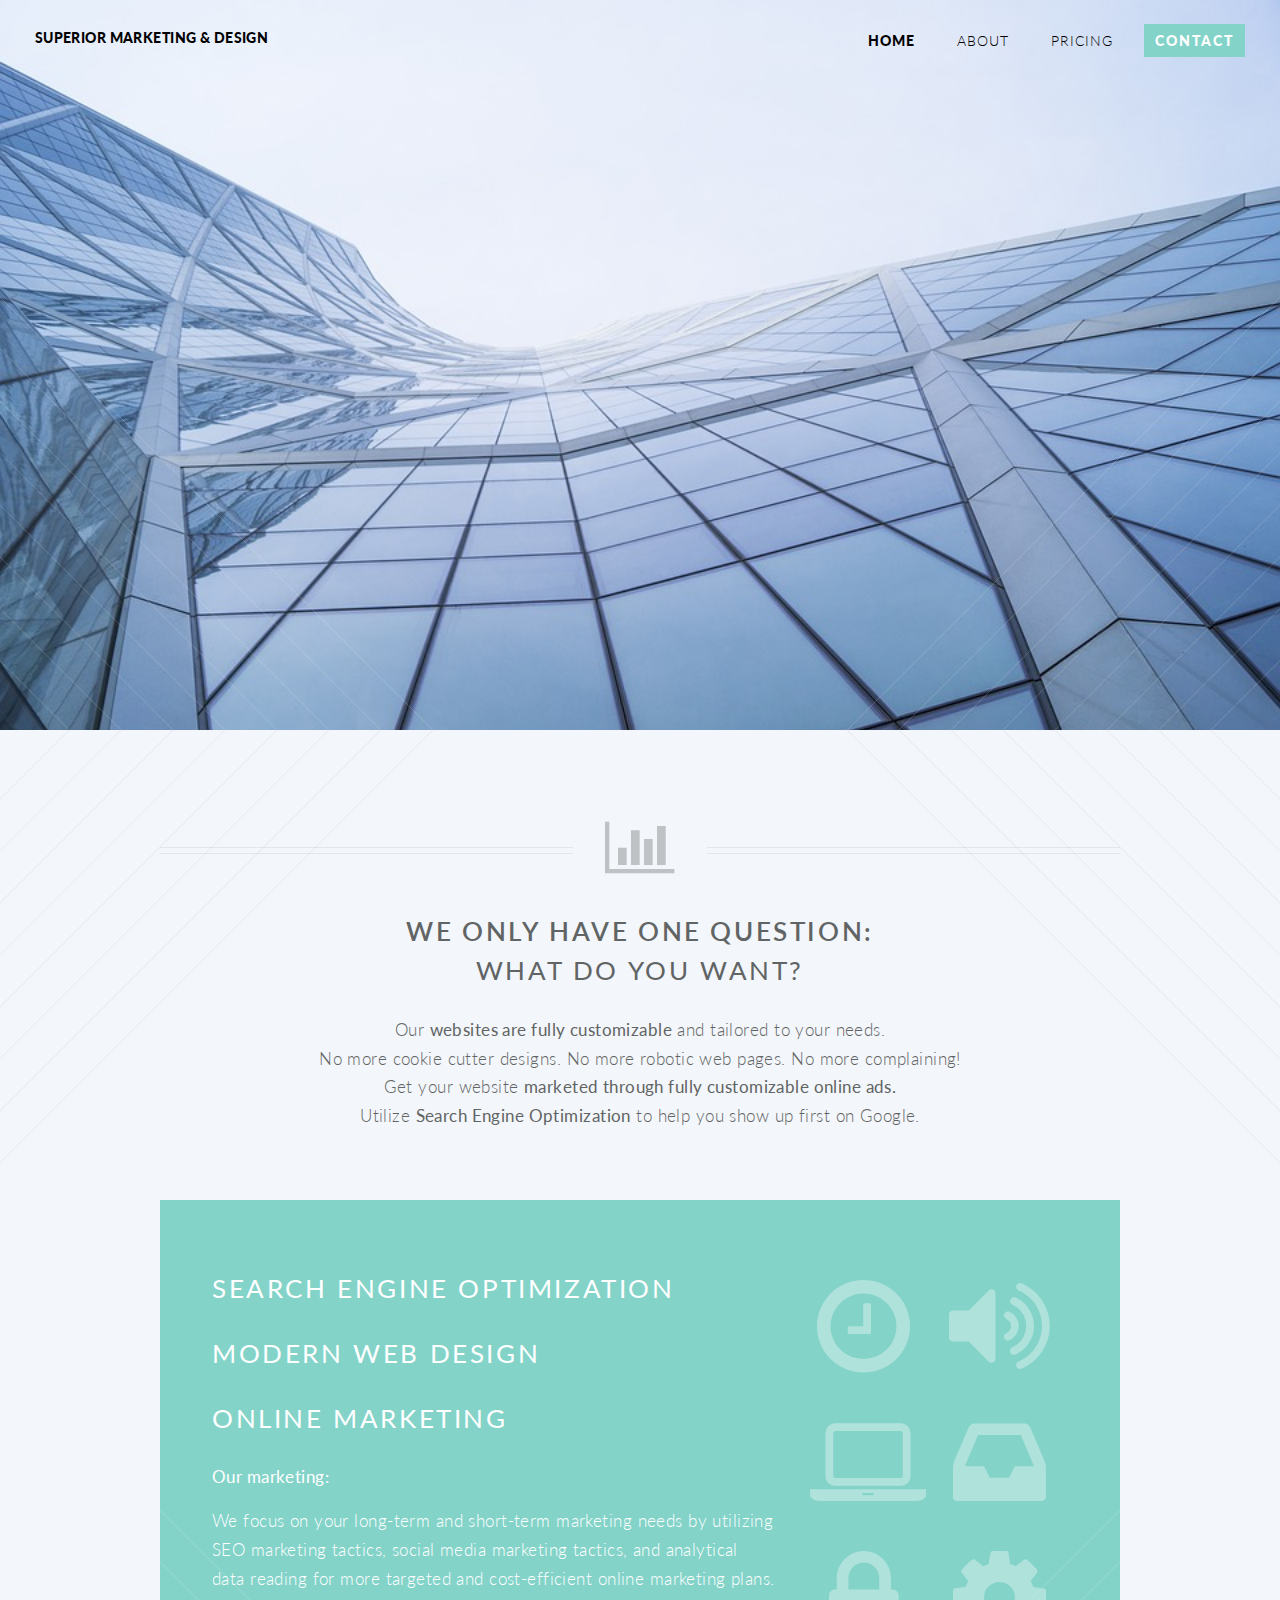
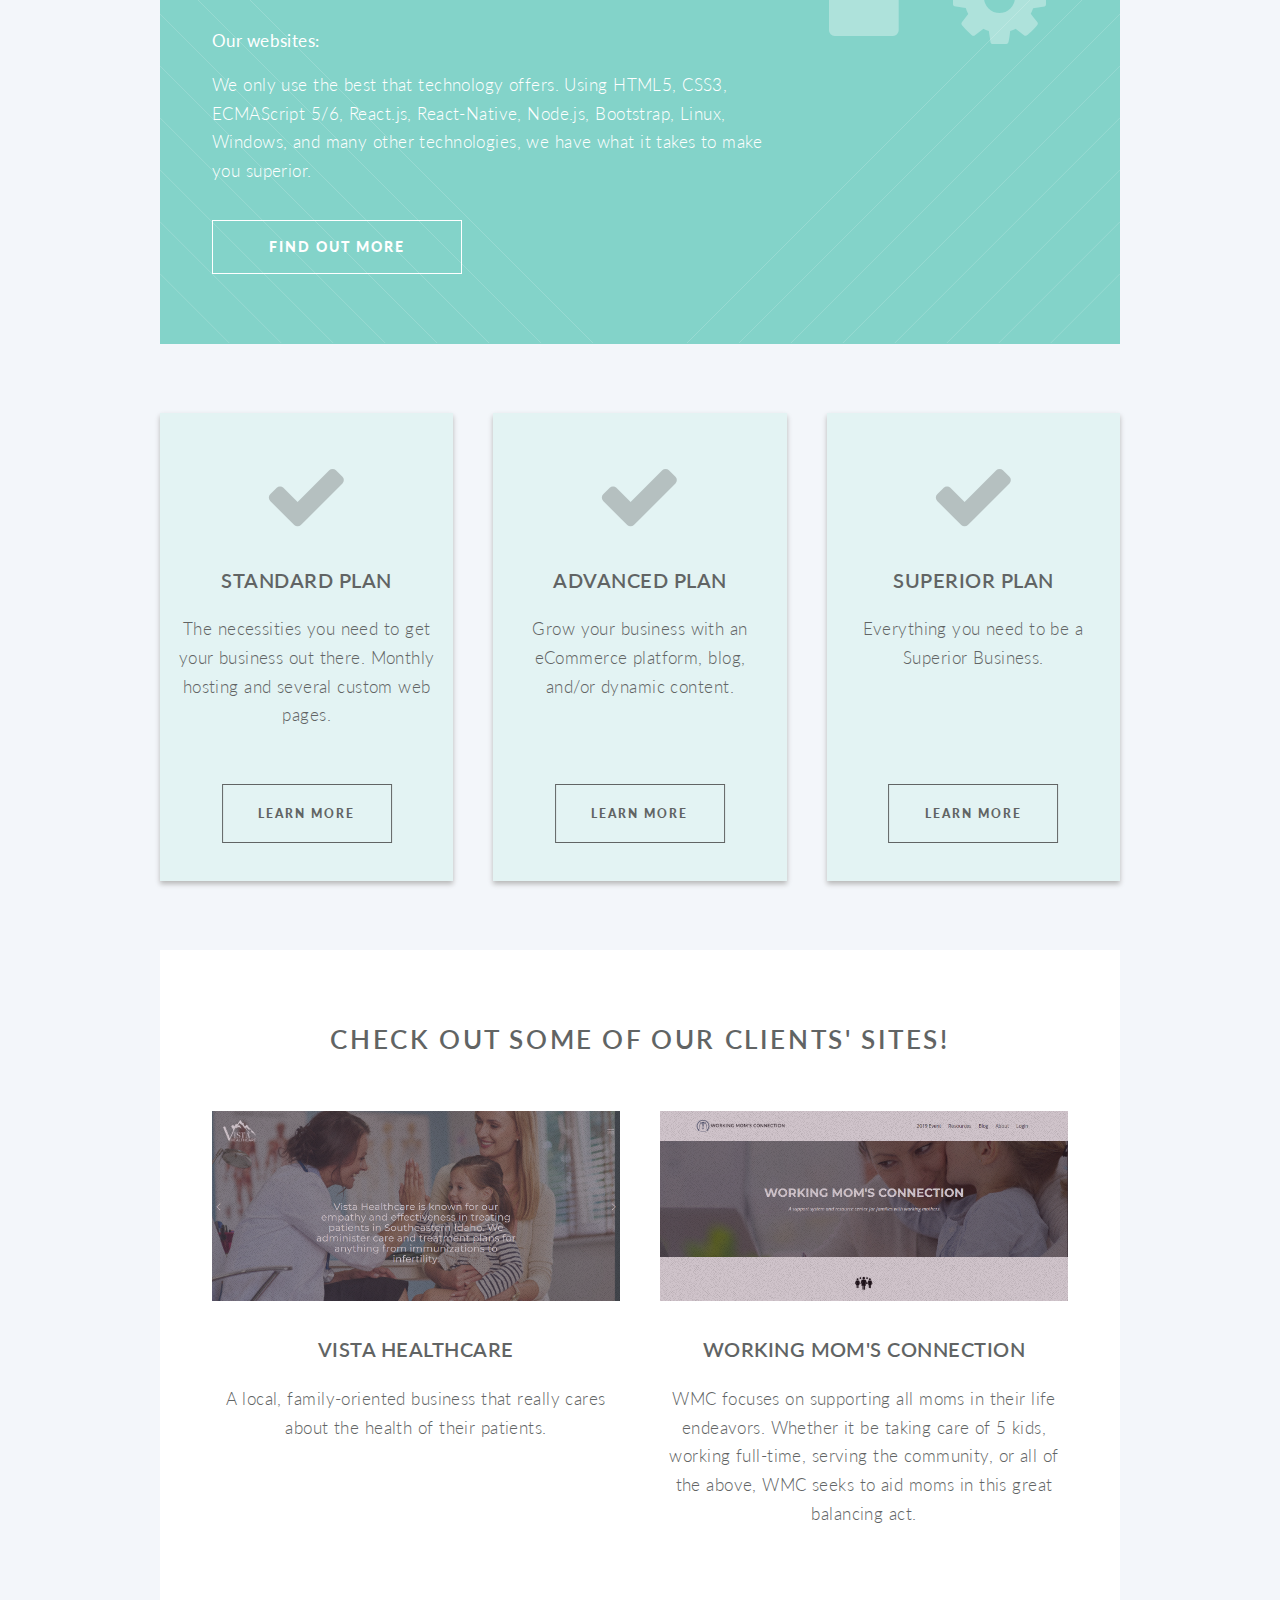
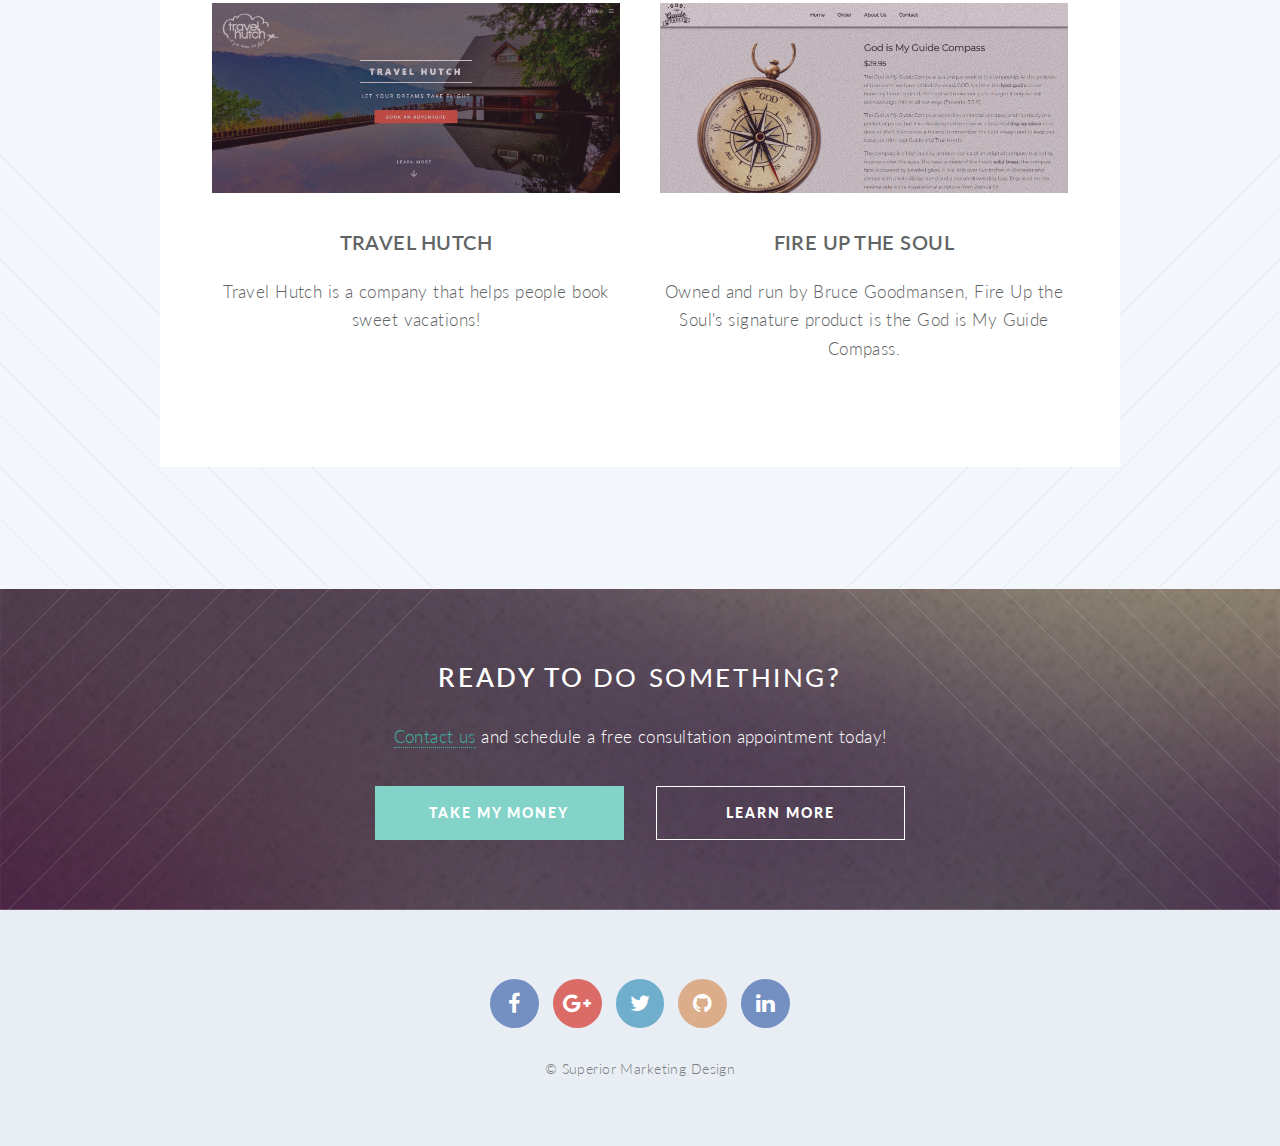
==== index.html @ d7d86612 "Initial commit of what I have so far." ====
<!DOCTYPE HTML>
<html>

<head>
	<title>SMD</title>
	<meta charset="utf-8" />
	<meta name="viewport" content="width=device-width, initial-scale=1" />
	<!--[if lte IE 8]><script src="assets/js/ie/html5shiv.js"></script><![endif]-->
	<link rel="stylesheet" href="./assets/css/main.css" />
	<!--[if lte IE 8]><link rel="stylesheet" href="assets/css/ie8.css" /><![endif]-->
	<!--[if lte IE 9]><link rel="stylesheet" href="assets/css/ie9.css" /><![endif]-->
</head>

<body class="index">
	<div id="page-wrapper">

		<!-- Header -->
		<header id="header" class="alt">
			<h1 id="logo">
				<a href="index.html">
					<!-- <img src="./images/logo-white.png" class="logo" alt="Superior Marketing & Design logo" /> -->
					Superior Marketing & Design
				</a>
			</h1>
			<nav id="nav">
				<ul>
					<li class="current">
						<a href="index.html">Home</a>
					</li>
					<li>
						<a href="about.html">About</a>
					</li>
					<li>
						<a href="pricing.html">Pricing</a>
					</li>
					<li>
						<a href="contact.html" class="button special">Contact</a>
					</li>
				</ul>
			</nav>
		</header>

		<!-- Banner -->
		<section id="banner">

			<!--
						".inner" is set up as an inline-block so it automatically expands
						in both directions to fit whatever's inside it. This means it won't
						automatically wrap lines, so be sure to use line breaks where
						appropriate (<br />).
					-->
			<div class="inner">

				<header>
					<h2>Superior
						<br /> Marketing &
						<br /> Design
					</h2>
				</header>
				<p>We are
					<strong>SMD</strong>, a marketing company
					<br /> making you superior,
					<br /> and the world aware of it.</p>
				<footer>
					<ul class="buttons vertical">
						<li>
							<a href="#main" class="button fit scrolly">Tell Me More</a>
						</li>
					</ul>
				</footer>

			</div>

		</section>

		<!-- Main -->
		<article id="main">

			<header class="special container">
				<span class="icon fa-bar-chart-o"></span>
				<h2>We only have one question:
					<br />
					<strong>What do you want?</strong>
				</h2>
				<p>Our
					<strong>websites are fully customizable</strong> and tailored to your needs.
					<br />No more cookie cutter designs. No more robotic web pages. No more complaining!
					<br />Get your website
					<strong>marketed through fully customizable online ads.</strong>
					<br />Utilize
					<strong>Search Engine Optimization</strong> to help you show up first on Google.</p>
			</header>

			<!-- One -->
			<section class="wrapper style2 container special-alt">
				<div class="row 50%">
					<div class="8u 12u(narrower)">

						<header>
							<h2>
								<strong>Search Engine Optimization</strong>
							</h2>
							<h2>
								<strong>Modern Web Design</strong>
							</h2>
							<h2>
								<strong>Online Marketing</strong>
							</h2>
						</header>
						<h4>Our marketing:</h4>
						<p>We focus on your long-term and short-term marketing needs by utilizing SEO marketing tactics, social media marketing
							tactics, and analytical data reading for more targeted and cost-efficient online marketing plans.</p>
						<h4>Our websites:</h4>
						<p>We only use the best that technology offers. Using HTML5, CSS3, ECMAScript 5/6, React.js, React-Native, Node.js, Bootstrap,
							Linux, Windows, and many other technologies, we have what it takes to make you superior.</p>
						<footer>
							<ul class="buttons">
								<li>
									<a href="pricing.html" class="button">Find Out More</a>
								</li>
							</ul>
						</footer>

					</div>
					<div class="4u 12u(narrower) important(narrower)">

						<ul class="featured-icons">
							<li>
								<span class="icon fa-clock-o">
									<span class="label">Feature 1</span>
								</span>
							</li>
							<li>
								<span class="icon fa-volume-up">
									<span class="label">Feature 2</span>
								</span>
							</li>
							<li>
								<span class="icon fa-laptop">
									<span class="label">Feature 3</span>
								</span>
							</li>
							<li>
								<span class="icon fa-inbox">
									<span class="label">Feature 4</span>
								</span>
							</li>
							<li>
								<span class="icon fa-lock">
									<span class="label">Feature 5</span>
								</span>
							</li>
							<li>
								<span class="icon fa-cog">
									<span class="label">Feature 6</span>
								</span>
							</li>
						</ul>

					</div>
				</div>
			</section>

			<!-- Two -->
			<section class="wrapper style1 container special">
				<div class="row">
					<div class="4u 12u(narrower)">

						<section class="pricebox">
							<span class="icon featured fa-check"></span>
							<header>
								<h3>Standard Plan</h3>
							</header>
							<p>The necessities you need to get your business out there. Monthly hosting and several custom web pages.</p>
							<footer>
								<ul class="buttons">
									<li>
										<a href="pricing.html#standard" class="button small learnmore">Learn More</a>
									</li>
								</ul>
							</footer>
						</section>

					</div>
					<div class="4u 12u(narrower)">

						<section class="pricebox">
							<span class="icon featured fa-check"></span>
							<header>
								<h3>Advanced Plan</h3>
							</header>
							<p>Grow your business with an eCommerce platform, blog, and/or dynamic content.</p>
							<footer>
								<ul class="buttons">
									<li>
										<a href="pricing.html#advanced" class="button small learnmore">Learn More</a>
									</li>
								</ul>
							</footer>
						</section>

					</div>
					<div class="4u 12u(narrower)">

						<section class="pricebox">
							<span class="icon featured fa-check"></span>
							<header>
								<h3>Superior Plan</h3>
							</header>
							<p>Everything you need to be a Superior Business.</p>
							<footer>
								<ul class="buttons">
									<li>
										<a href="pricing.html#superior" class="button small learnmore">Learn More</a>
									</li>
								</ul>
							</footer>
						</section>

					</div>
				</div>
			</section>

			<!-- Three -->
			<section class="wrapper style3 container special">

				<header class="major">
					<h2>Check out some of our clients' sites!
					</h2>
				</header>

				<div class="row">
					<div class="6u 12u(narrower)">

						<section>
							<a href="https://www.vistahealthcare.org/" class="client image featured" id="client">
								<img src="images/vista.png" alt="Vista Healthcare" class="client" id="client" />
							</a>
							<header>
								<h3>Vista Healthcare</h3>
							</header>
							<p>A local, family-oriented business that really cares about the health of their patients.</p>
						</section>

					</div>
					<div class="6u 12u(narrower)">

						<section>
							<a href="https://www.workingmomsconnection.org/" class="client image featured">
								<img src="images/wmc.png" alt="WMC" />
							</a>
							<header>
								<h3>Working Mom's Connection</h3>
							</header>
							<p>WMC focuses on supporting all moms in their life endeavors. Whether it be taking care of 5 kids, working full-time,
								serving the community, or all of the above, WMC seeks to aid moms in this great balancing act.</p>
						</section>

					</div>
				</div>
				<div class="row">
					<div class="6u 12u(narrower)">

						<section>
							<a href="travelhutch.com" class="client image featured">
								<img src="images/travelhutch.png" alt="Travel Hutch" />
							</a>
							<header>
								<h3>Travel Hutch</h3>
							</header>
							<p>Travel Hutch is a company that helps people book sweet vacations!</p>
						</section>

					</div>
					<div class="6u 12u(narrower)">

						<section>
							<a href="https://www.godismyguidecompass.com" class="client image featured">
								<img src="images/godismyguidecompass.png" alt="God is My Guide Compass" />
							</a>
							<header>
								<h3>Fire Up the Soul</h3>
							</header>
							<p>Owned and run by Bruce Goodmansen, Fire Up the Soul's signature product is the God is My Guide Compass.</p>
						</section>

					</div>
				</div>
				<!--<div class="row">
					<div class="6u 12u(narrower)">

						<section>
							<a href="#" class="image featured">
								<img src="images/pic03.jpg" alt="" />
							</a>
							<header>
								<h3>Hyperspace Travel</h3>
							</header>
							<p>Sed tristique purus vitae volutpat commodo suscipit amet sed nibh. Proin a ullamcorper sed blandit. Sed tristique
								purus vitae volutpat commodo suscipit ullamcorper sed blandit lorem ipsum dolore.</p>
						</section>

					</div>
					<div class="6u 12u(narrower)">

						<section>
							<a href="#" class="image featured">
								<img src="images/pic04.jpg" alt="" />
							</a>
							<header>
								<h3>And Another Train</h3>
							</header>
							<p>Sed tristique purus vitae volutpat commodo suscipit amet sed nibh. Proin a ullamcorper sed blandit. Sed tristique
								purus vitae volutpat commodo suscipit ullamcorper sed blandit lorem ipsum dolore.</p>
						</section>

					</div>
				</div>

				<footer class="major">
					<ul class="buttons">
						<li>
							<a href="#" class="button">See More</a>
						</li>
					</ul>
				</footer>-->

			</section>

		</article>

		<!-- CTA -->
		<section id="cta">

			<header>
				<h2>Ready to
					<strong>do something</strong>?</h2>
				<p>
					<a href="contact.html">Contact us</a> and schedule a free consultation appointment today!</p>
			</header>
			<footer>
				<ul class="buttons">
					<li>
						<a href="contact.html" class="button special">Take My Money</a>
					</li>
					<li>
						<a href="pricing.html" class="button">Learn More</a>
					</li>
				</ul>
			</footer>

		</section>

		<!-- Footer -->
		<footer id="footer">

			<ul class="icons">
				<li>
					<a href="https://www.facebook.com/Superior-Marketing-Design-1876795082352132/" class="icon circle fa-facebook">
						<span class="label">Facebook</span>
					</a>
				</li>
				<li>
					<a href="#" class="icon circle fa-google-plus">
						<span class="label">Google+</span>
					</a>
				</li>
				<li>
					<a href="#" class="icon circle fa-twitter">
						<span class="label">Twitter</span>
					</a>
				</li>
				<li>
					<a href="https://github.com/SMD-dev" class="icon circle fa-github">
						<span class="label">Github</span>
					</a>
				</li>
				<li>
					<a href="https://www.linkedin.com/company/superior-marketing-design/" class="icon circle fa fa-linkedin">
						<span class="label">LinkedIn</span>
					</a>
				</li>
			</ul>

			<ul class="copyright">
				<li>&copy; Superior Marketing Design</li>
			</ul>

		</footer>

	</div>

	<!-- Scripts -->
	<script src="./assets/js/jquery.min.js"></script>
	<script src="./assets/js/jquery.dropotron.min.js"></script>
	<script src="./assets/js/jquery.scrolly.min.js"></script>
	<script src="./assets/js/jquery.scrollgress.min.js"></script>
	<script src="./assets/js/skel.min.js"></script>
	<script src="./assets/js/util.js"></script>
	<!--[if lte IE 8]><script src="assets/js/ie/respond.min.js"></script><![endif]-->
	<script src="./assets/js/main.js"></script>

</body>

</html>
---- assets/css/main.css ----
@import url("font-awesome.min.css");
@import url("https://fonts.googleapis.com/css?family=Lato:300,400,900");


#client:hover {
	background: none;
}

/* Reset */

html,
body,
div,
span,
applet,
object,
iframe,
h1,
h2,
h3,
h4,
h5,
h6,
p,
blockquote,
pre,
a,
abbr,
acronym,
address,
big,
cite,
code,
del,
dfn,
em,
img,
ins,
kbd,
q,
s,
samp,
small,
strike,
strong,
sub,
sup,
tt,
var,
b,
u,
i,
center,
dl,
dt,
dd,
ol,
ul,
li,
fieldset,
form,
label,
legend,
table,
caption,
tbody,
tfoot,
thead,
tr,
th,
td,
article,
aside,
canvas,
details,
embed,
figure,
figcaption,
footer,
header,
hgroup,
menu,
nav,
output,
ruby,
section,
summary,
time,
mark,
audio,
video {
  margin: 0;
  padding: 0;
  border: 0;
  font-size: 100%;
  font: inherit;
  vertical-align: baseline;
}

article,
aside,
details,
figcaption,
figure,
footer,
header,
hgroup,
menu,
nav,
section {
  display: block;
}

body {
  line-height: 1;
}

ol,
ul {
  list-style: none;
}

blockquote,
q {
  quotes: none;
}

a:hover {
	color: rgb(82, 186, 228);
}

blockquote:before,
blockquote:after,
q:before,
q:after {
  content: "";
  content: none;
}

table {
  border-collapse: collapse;
  border-spacing: 0;
}

body {
  -webkit-text-size-adjust: none;
}

/* Box Model */

*,
*:before,
*:after {
  -moz-box-sizing: border-box;
  -webkit-box-sizing: border-box;
  box-sizing: border-box;
}

/* Containers */

.container {
  margin-left: auto;
  margin-right: auto;
}

.container.\31 25\25 {
  width: 100%;
  max-width: 1750px;
  min-width: 1400px;
}

.container.\37 5\25 {
  width: 1050px;
}

.container.\35 0\25 {
  width: 700px;
}

.container.\32 5\25 {
  width: 350px;
}

.container {
  width: 1400px;
}

@media screen and (max-width: 1680px) {
  .container.\31 25\25 {
    width: 100%;
    max-width: 1500px;
    min-width: 1200px;
  }

  .container.\37 5\25 {
    width: 900px;
  }

  .container.\35 0\25 {
    width: 600px;
  }

  .container.\32 5\25 {
    width: 300px;
  }

  .container {
    width: 1200px;
  }
}

@media screen and (max-width: 1280px) {
  .container.\31 25\25 {
    width: 100%;
    max-width: 1200px;
    min-width: 960px;
  }

  .container.\37 5\25 {
    width: 720px;
  }

  .container.\35 0\25 {
    width: 480px;
  }

  .container.\32 5\25 {
    width: 240px;
  }

  .container {
    width: 960px;
  }
}

@media screen and (max-width: 980px) {
  .container.\31 25\25 {
    width: 100%;
    max-width: 118.75%;
    min-width: 95%;
  }

  .container.\37 5\25 {
    width: 71.25%;
  }

  .container.\35 0\25 {
    width: 47.5%;
  }

  .container.\32 5\25 {
    width: 23.75%;
  }

  .container {
    width: 95%;
  }
}

@media screen and (max-width: 840px) {
  .container.\31 25\25 {
    width: 100%;
    max-width: 118.75%;
    min-width: 95%;
  }

  .container.\37 5\25 {
    width: 71.25%;
  }

  .container.\35 0\25 {
    width: 47.5%;
  }

  .container.\32 5\25 {
    width: 23.75%;
  }

  .container {
    width: 95% !important;
  }
}

@media screen and (max-width: 736px) {
  .container.\31 25\25 {
    width: 100%;
    max-width: 125%;
    min-width: 100%;
  }

  .container.\37 5\25 {
    width: 75%;
  }

  .container.\35 0\25 {
    width: 50%;
  }

  .container.\32 5\25 {
    width: 25%;
  }

  .container {
    width: 100% !important;
  }
}

/* Grid */

.row {
  border-bottom: solid 1px transparent;
  -moz-box-sizing: border-box;
  -webkit-box-sizing: border-box;
  box-sizing: border-box;
}

.row > * {
  float: left;
  -moz-box-sizing: border-box;
  -webkit-box-sizing: border-box;
  box-sizing: border-box;
}

.row:after,
.row:before {
  content: "";
  display: block;
  clear: both;
  height: 0;
}

.row.uniform > * > :first-child {
  margin-top: 0;
}

.row.uniform > * > :last-child {
  margin-bottom: 0;
}

.row.\30 \25 > * {
  padding: 0px 0 0 0px;
}

.row.\30 \25 {
  margin: 0px 0 -1px 0px;
}

.row.uniform.\30 \25 > * {
  padding: 0px 0 0 0px;
}

.row.uniform.\30 \25 {
  margin: 0px 0 -1px 0px;
}

.row > * {
  padding: 50px 0 0 50px;
}

.row {
  margin: -50px 0 -1px -50px;
}

.row.uniform > * {
  padding: 50px 0 0 50px;
}

.row.uniform {
  margin: -50px 0 -1px -50px;
}

.row.\32 00\25 > * {
  padding: 100px 0 0 100px;
}

.row.\32 00\25 {
  margin: -100px 0 -1px -100px;
}

.row.uniform.\32 00\25 > * {
  padding: 100px 0 0 100px;
}

.row.uniform.\32 00\25 {
  margin: -100px 0 -1px -100px;
}

.row.\31 50\25 > * {
  padding: 75px 0 0 75px;
}

.row.\31 50\25 {
  margin: -75px 0 -1px -75px;
}

.row.uniform.\31 50\25 > * {
  padding: 75px 0 0 75px;
}

.row.uniform.\31 50\25 {
  margin: -75px 0 -1px -75px;
}

.row.\35 0\25 > * {
  padding: 25px 0 0 25px;
}

.row.\35 0\25 {
  margin: -25px 0 -1px -25px;
}

.row.uniform.\35 0\25 > * {
  padding: 25px 0 0 25px;
}

.row.uniform.\35 0\25 {
  margin: -25px 0 -1px -25px;
}

.row.\32 5\25 > * {
  padding: 12.5px 0 0 12.5px;
}

.row.\32 5\25 {
  margin: -12.5px 0 -1px -12.5px;
}

.row.uniform.\32 5\25 > * {
  padding: 12.5px 0 0 12.5px;
}

.row.uniform.\32 5\25 {
  margin: -12.5px 0 -1px -12.5px;
}

.\31 2u,
.\31 2u\24 {
  width: 100%;
  clear: none;
  margin-left: 0;
}

.\31 1u,
.\31 1u\24 {
  width: 91.6666666667%;
  clear: none;
  margin-left: 0;
}

.\31 0u,
.\31 0u\24 {
  width: 83.3333333333%;
  clear: none;
  margin-left: 0;
}

.\39 u,
.\39 u\24 {
  width: 75%;
  clear: none;
  margin-left: 0;
}

.\38 u,
.\38 u\24 {
  width: 66.6666666667%;
  clear: none;
  margin-left: 0;
}

.\37 u,
.\37 u\24 {
  width: 58.3333333333%;
  clear: none;
  margin-left: 0;
}

.\36 u,
.\36 u\24 {
  width: 50%;
  clear: none;
  margin-left: 0;
}

.\35 u,
.\35 u\24 {
  width: 41.6666666667%;
  clear: none;
  margin-left: 0;
}

.\34 u,
.\34 u\24 {
  width: 33.3333333333%;
  clear: none;
  margin-left: 0;
}

.\33 u,
.\33 u\24 {
  width: 25%;
  clear: none;
  margin-left: 0;
}

.\32 u,
.\32 u\24 {
  width: 16.6666666667%;
  clear: none;
  margin-left: 0;
}

.\31 u,
.\31 u\24 {
  width: 8.3333333333%;
  clear: none;
  margin-left: 0;
}

.\31 2u\24 + *,
.\31 1u\24 + *,
.\31 0u\24 + *,
.\39 u\24 + *,
.\38 u\24 + *,
.\37 u\24 + *,
.\36 u\24 + *,
.\35 u\24 + *,
.\34 u\24 + *,
.\33 u\24 + *,
.\32 u\24 + *,
.\31 u\24 + * {
  clear: left;
}

.\-11u {
  margin-left: 91.66667%;
}

.\-10u {
  margin-left: 83.33333%;
}

.\-9u {
  margin-left: 75%;
}

.\-8u {
  margin-left: 66.66667%;
}

.\-7u {
  margin-left: 58.33333%;
}

.\-6u {
  margin-left: 50%;
}

.\-5u {
  margin-left: 41.66667%;
}

.\-4u {
  margin-left: 33.33333%;
}

.\-3u {
  margin-left: 25%;
}

.\-2u {
  margin-left: 16.66667%;
}

.\-1u {
  margin-left: 8.33333%;
}

@media screen and (max-width: 1680px) {
  .row > * {
    padding: 40px 0 0 40px;
  }

  .row {
    margin: -40px 0 -1px -40px;
  }

  .row.uniform > * {
    padding: 40px 0 0 40px;
  }

  .row.uniform {
    margin: -40px 0 -1px -40px;
  }

  .row.\32 00\25 > * {
    padding: 80px 0 0 80px;
  }

  .row.\32 00\25 {
    margin: -80px 0 -1px -80px;
  }

  .row.uniform.\32 00\25 > * {
    padding: 80px 0 0 80px;
  }

  .row.uniform.\32 00\25 {
    margin: -80px 0 -1px -80px;
  }

  .row.\31 50\25 > * {
    padding: 60px 0 0 60px;
  }

  .row.\31 50\25 {
    margin: -60px 0 -1px -60px;
  }

  .row.uniform.\31 50\25 > * {
    padding: 60px 0 0 60px;
  }

  .row.uniform.\31 50\25 {
    margin: -60px 0 -1px -60px;
  }

  .row.\35 0\25 > * {
    padding: 20px 0 0 20px;
  }

  .row.\35 0\25 {
    margin: -20px 0 -1px -20px;
  }

  .row.uniform.\35 0\25 > * {
    padding: 20px 0 0 20px;
  }

  .row.uniform.\35 0\25 {
    margin: -20px 0 -1px -20px;
  }

  .row.\32 5\25 > * {
    padding: 10px 0 0 10px;
  }

  .row.\32 5\25 {
    margin: -10px 0 -1px -10px;
  }

  .row.uniform.\32 5\25 > * {
    padding: 10px 0 0 10px;
  }

  .row.uniform.\32 5\25 {
    margin: -10px 0 -1px -10px;
  }

  .\31 2u\28wide\29,
  .\31 2u\24\28wide\29 {
    width: 100%;
    clear: none;
    margin-left: 0;
  }

  .\31 1u\28wide\29,
  .\31 1u\24\28wide\29 {
    width: 91.6666666667%;
    clear: none;
    margin-left: 0;
  }

  .\31 0u\28wide\29,
  .\31 0u\24\28wide\29 {
    width: 83.3333333333%;
    clear: none;
    margin-left: 0;
  }

  .\39 u\28wide\29,
  .\39 u\24\28wide\29 {
    width: 75%;
    clear: none;
    margin-left: 0;
  }

  .\38 u\28wide\29,
  .\38 u\24\28wide\29 {
    width: 66.6666666667%;
    clear: none;
    margin-left: 0;
  }

  .\37 u\28wide\29,
  .\37 u\24\28wide\29 {
    width: 58.3333333333%;
    clear: none;
    margin-left: 0;
  }

  .\36 u\28wide\29,
  .\36 u\24\28wide\29 {
    width: 50%;
    clear: none;
    margin-left: 0;
  }

  .\35 u\28wide\29,
  .\35 u\24\28wide\29 {
    width: 41.6666666667%;
    clear: none;
    margin-left: 0;
  }

  .\34 u\28wide\29,
  .\34 u\24\28wide\29 {
    width: 33.3333333333%;
    clear: none;
    margin-left: 0;
  }

  .\33 u\28wide\29,
  .\33 u\24\28wide\29 {
    width: 25%;
    clear: none;
    margin-left: 0;
  }

  .\32 u\28wide\29,
  .\32 u\24\28wide\29 {
    width: 16.6666666667%;
    clear: none;
    margin-left: 0;
  }

  .\31 u\28wide\29,
  .\31 u\24\28wide\29 {
    width: 8.3333333333%;
    clear: none;
    margin-left: 0;
  }

  .\31 2u\24\28wide\29 + *,
  .\31 1u\24\28wide\29 + *,
  .\31 0u\24\28wide\29 + *,
  .\39 u\24\28wide\29 + *,
  .\38 u\24\28wide\29 + *,
  .\37 u\24\28wide\29 + *,
  .\36 u\24\28wide\29 + *,
  .\35 u\24\28wide\29 + *,
  .\34 u\24\28wide\29 + *,
  .\33 u\24\28wide\29 + *,
  .\32 u\24\28wide\29 + *,
  .\31 u\24\28wide\29 + * {
    clear: left;
  }

  .\-11u\28wide\29 {
    margin-left: 91.66667%;
  }

  .\-10u\28wide\29 {
    margin-left: 83.33333%;
  }

  .\-9u\28wide\29 {
    margin-left: 75%;
  }

  .\-8u\28wide\29 {
    margin-left: 66.66667%;
  }

  .\-7u\28wide\29 {
    margin-left: 58.33333%;
  }

  .\-6u\28wide\29 {
    margin-left: 50%;
  }

  .\-5u\28wide\29 {
    margin-left: 41.66667%;
  }

  .\-4u\28wide\29 {
    margin-left: 33.33333%;
  }

  .\-3u\28wide\29 {
    margin-left: 25%;
  }

  .\-2u\28wide\29 {
    margin-left: 16.66667%;
  }

  .\-1u\28wide\29 {
    margin-left: 8.33333%;
  }
}

@media screen and (max-width: 1280px) {
  .row > * {
    padding: 40px 0 0 40px;
  }

  .row {
    margin: -40px 0 -1px -40px;
  }

  .row.uniform > * {
    padding: 40px 0 0 40px;
  }

  .row.uniform {
    margin: -40px 0 -1px -40px;
  }

  .row.\32 00\25 > * {
    padding: 80px 0 0 80px;
  }

  .row.\32 00\25 {
    margin: -80px 0 -1px -80px;
  }

  .row.uniform.\32 00\25 > * {
    padding: 80px 0 0 80px;
  }

  .row.uniform.\32 00\25 {
    margin: -80px 0 -1px -80px;
  }

  .row.\31 50\25 > * {
    padding: 60px 0 0 60px;
  }

  .row.\31 50\25 {
    margin: -60px 0 -1px -60px;
  }

  .row.uniform.\31 50\25 > * {
    padding: 60px 0 0 60px;
  }

  .row.uniform.\31 50\25 {
    margin: -60px 0 -1px -60px;
  }

  .row.\35 0\25 > * {
    padding: 20px 0 0 20px;
  }

  .row.\35 0\25 {
    margin: -20px 0 -1px -20px;
  }

  .row.uniform.\35 0\25 > * {
    padding: 20px 0 0 20px;
  }

  .row.uniform.\35 0\25 {
    margin: -20px 0 -1px -20px;
  }

  .row.\32 5\25 > * {
    padding: 10px 0 0 10px;
  }

  .row.\32 5\25 {
    margin: -10px 0 -1px -10px;
  }

  .row.uniform.\32 5\25 > * {
    padding: 10px 0 0 10px;
  }

  .row.uniform.\32 5\25 {
    margin: -10px 0 -1px -10px;
  }

  .\31 2u\28normal\29,
  .\31 2u\24\28normal\29 {
    width: 100%;
    clear: none;
    margin-left: 0;
  }

  .\31 1u\28normal\29,
  .\31 1u\24\28normal\29 {
    width: 91.6666666667%;
    clear: none;
    margin-left: 0;
  }

  .\31 0u\28normal\29,
  .\31 0u\24\28normal\29 {
    width: 83.3333333333%;
    clear: none;
    margin-left: 0;
  }

  .\39 u\28normal\29,
  .\39 u\24\28normal\29 {
    width: 75%;
    clear: none;
    margin-left: 0;
  }

  .\38 u\28normal\29,
  .\38 u\24\28normal\29 {
    width: 66.6666666667%;
    clear: none;
    margin-left: 0;
  }

  .\37 u\28normal\29,
  .\37 u\24\28normal\29 {
    width: 58.3333333333%;
    clear: none;
    margin-left: 0;
  }

  .\36 u\28normal\29,
  .\36 u\24\28normal\29 {
    width: 50%;
    clear: none;
    margin-left: 0;
  }

  .\35 u\28normal\29,
  .\35 u\24\28normal\29 {
    width: 41.6666666667%;
    clear: none;
    margin-left: 0;
  }

  .\34 u\28normal\29,
  .\34 u\24\28normal\29 {
    width: 33.3333333333%;
    clear: none;
    margin-left: 0;
  }

  .\33 u\28normal\29,
  .\33 u\24\28normal\29 {
    width: 25%;
    clear: none;
    margin-left: 0;
  }

  .\32 u\28normal\29,
  .\32 u\24\28normal\29 {
    width: 16.6666666667%;
    clear: none;
    margin-left: 0;
  }

  .\31 u\28normal\29,
  .\31 u\24\28normal\29 {
    width: 8.3333333333%;
    clear: none;
    margin-left: 0;
  }

  .\31 2u\24\28normal\29 + *,
  .\31 1u\24\28normal\29 + *,
  .\31 0u\24\28normal\29 + *,
  .\39 u\24\28normal\29 + *,
  .\38 u\24\28normal\29 + *,
  .\37 u\24\28normal\29 + *,
  .\36 u\24\28normal\29 + *,
  .\35 u\24\28normal\29 + *,
  .\34 u\24\28normal\29 + *,
  .\33 u\24\28normal\29 + *,
  .\32 u\24\28normal\29 + *,
  .\31 u\24\28normal\29 + * {
    clear: left;
  }

  .\-11u\28normal\29 {
    margin-left: 91.66667%;
  }

  .\-10u\28normal\29 {
    margin-left: 83.33333%;
  }

  .\-9u\28normal\29 {
    margin-left: 75%;
  }

  .\-8u\28normal\29 {
    margin-left: 66.66667%;
  }

  .\-7u\28normal\29 {
    margin-left: 58.33333%;
  }

  .\-6u\28normal\29 {
    margin-left: 50%;
  }

  .\-5u\28normal\29 {
    margin-left: 41.66667%;
  }

  .\-4u\28normal\29 {
    margin-left: 33.33333%;
  }

  .\-3u\28normal\29 {
    margin-left: 25%;
  }

  .\-2u\28normal\29 {
    margin-left: 16.66667%;
  }

  .\-1u\28normal\29 {
    margin-left: 8.33333%;
  }
}

@media screen and (max-width: 980px) {
  .row > * {
    padding: 30px 0 0 30px;
  }

  .row {
    margin: -30px 0 -1px -30px;
  }

  .row.uniform > * {
    padding: 30px 0 0 30px;
  }

  .row.uniform {
    margin: -30px 0 -1px -30px;
  }

  .row.\32 00\25 > * {
    padding: 60px 0 0 60px;
  }

  .row.\32 00\25 {
    margin: -60px 0 -1px -60px;
  }

  .row.uniform.\32 00\25 > * {
    padding: 60px 0 0 60px;
  }

  .row.uniform.\32 00\25 {
    margin: -60px 0 -1px -60px;
  }

  .row.\31 50\25 > * {
    padding: 45px 0 0 45px;
  }

  .row.\31 50\25 {
    margin: -45px 0 -1px -45px;
  }

  .row.uniform.\31 50\25 > * {
    padding: 45px 0 0 45px;
  }

  .row.uniform.\31 50\25 {
    margin: -45px 0 -1px -45px;
  }

  .row.\35 0\25 > * {
    padding: 15px 0 0 15px;
  }

  .row.\35 0\25 {
    margin: -15px 0 -1px -15px;
  }

  .row.uniform.\35 0\25 > * {
    padding: 15px 0 0 15px;
  }

  .row.uniform.\35 0\25 {
    margin: -15px 0 -1px -15px;
  }

  .row.\32 5\25 > * {
    padding: 7.5px 0 0 7.5px;
  }

  .row.\32 5\25 {
    margin: -7.5px 0 -1px -7.5px;
  }

  .row.uniform.\32 5\25 > * {
    padding: 7.5px 0 0 7.5px;
  }

  .row.uniform.\32 5\25 {
    margin: -7.5px 0 -1px -7.5px;
  }

  .\31 2u\28narrow\29,
  .\31 2u\24\28narrow\29 {
    width: 100%;
    clear: none;
    margin-left: 0;
  }

  .\31 1u\28narrow\29,
  .\31 1u\24\28narrow\29 {
    width: 91.6666666667%;
    clear: none;
    margin-left: 0;
  }

  .\31 0u\28narrow\29,
  .\31 0u\24\28narrow\29 {
    width: 83.3333333333%;
    clear: none;
    margin-left: 0;
  }

  .\39 u\28narrow\29,
  .\39 u\24\28narrow\29 {
    width: 75%;
    clear: none;
    margin-left: 0;
  }

  .\38 u\28narrow\29,
  .\38 u\24\28narrow\29 {
    width: 66.6666666667%;
    clear: none;
    margin-left: 0;
  }

  .\37 u\28narrow\29,
  .\37 u\24\28narrow\29 {
    width: 58.3333333333%;
    clear: none;
    margin-left: 0;
  }

  .\36 u\28narrow\29,
  .\36 u\24\28narrow\29 {
    width: 50%;
    clear: none;
    margin-left: 0;
  }

  .\35 u\28narrow\29,
  .\35 u\24\28narrow\29 {
    width: 41.6666666667%;
    clear: none;
    margin-left: 0;
  }

  .\34 u\28narrow\29,
  .\34 u\24\28narrow\29 {
    width: 33.3333333333%;
    clear: none;
    margin-left: 0;
  }

  .\33 u\28narrow\29,
  .\33 u\24\28narrow\29 {
    width: 25%;
    clear: none;
    margin-left: 0;
  }

  .\32 u\28narrow\29,
  .\32 u\24\28narrow\29 {
    width: 16.6666666667%;
    clear: none;
    margin-left: 0;
  }

  .\31 u\28narrow\29,
  .\31 u\24\28narrow\29 {
    width: 8.3333333333%;
    clear: none;
    margin-left: 0;
  }

  .\31 2u\24\28narrow\29 + *,
  .\31 1u\24\28narrow\29 + *,
  .\31 0u\24\28narrow\29 + *,
  .\39 u\24\28narrow\29 + *,
  .\38 u\24\28narrow\29 + *,
  .\37 u\24\28narrow\29 + *,
  .\36 u\24\28narrow\29 + *,
  .\35 u\24\28narrow\29 + *,
  .\34 u\24\28narrow\29 + *,
  .\33 u\24\28narrow\29 + *,
  .\32 u\24\28narrow\29 + *,
  .\31 u\24\28narrow\29 + * {
    clear: left;
  }

  .\-11u\28narrow\29 {
    margin-left: 91.66667%;
  }

  .\-10u\28narrow\29 {
    margin-left: 83.33333%;
  }

  .\-9u\28narrow\29 {
    margin-left: 75%;
  }

  .\-8u\28narrow\29 {
    margin-left: 66.66667%;
  }

  .\-7u\28narrow\29 {
    margin-left: 58.33333%;
  }

  .\-6u\28narrow\29 {
    margin-left: 50%;
  }

  .\-5u\28narrow\29 {
    margin-left: 41.66667%;
  }

  .\-4u\28narrow\29 {
    margin-left: 33.33333%;
  }

  .\-3u\28narrow\29 {
    margin-left: 25%;
  }

  .\-2u\28narrow\29 {
    margin-left: 16.66667%;
  }

  .\-1u\28narrow\29 {
    margin-left: 8.33333%;
  }
}

@media screen and (max-width: 840px) {
  .row > * {
    padding: 30px 0 0 30px;
  }

  .row {
    margin: -30px 0 -1px -30px;
  }

  .row.uniform > * {
    padding: 30px 0 0 30px;
  }

  .row.uniform {
    margin: -30px 0 -1px -30px;
  }

  .row.\32 00\25 > * {
    padding: 60px 0 0 60px;
  }

  .row.\32 00\25 {
    margin: -60px 0 -1px -60px;
  }

  .row.uniform.\32 00\25 > * {
    padding: 60px 0 0 60px;
  }

  .row.uniform.\32 00\25 {
    margin: -60px 0 -1px -60px;
  }

  .row.\31 50\25 > * {
    padding: 45px 0 0 45px;
  }

  .row.\31 50\25 {
    margin: -45px 0 -1px -45px;
  }

  .row.uniform.\31 50\25 > * {
    padding: 45px 0 0 45px;
  }

  .row.uniform.\31 50\25 {
    margin: -45px 0 -1px -45px;
  }

  .row.\35 0\25 > * {
    padding: 15px 0 0 15px;
  }

  .row.\35 0\25 {
    margin: -15px 0 -1px -15px;
  }

  .row.uniform.\35 0\25 > * {
    padding: 15px 0 0 15px;
  }

  .row.uniform.\35 0\25 {
    margin: -15px 0 -1px -15px;
  }

  .row.\32 5\25 > * {
    padding: 7.5px 0 0 7.5px;
  }

  .row.\32 5\25 {
    margin: -7.5px 0 -1px -7.5px;
  }

  .row.uniform.\32 5\25 > * {
    padding: 7.5px 0 0 7.5px;
  }

  .row.uniform.\32 5\25 {
    margin: -7.5px 0 -1px -7.5px;
  }

  .\31 2u\28narrower\29,
  .\31 2u\24\28narrower\29 {
    width: 100%;
    clear: none;
    margin-left: 0;
  }

  .\31 1u\28narrower\29,
  .\31 1u\24\28narrower\29 {
    width: 91.6666666667%;
    clear: none;
    margin-left: 0;
  }

  .\31 0u\28narrower\29,
  .\31 0u\24\28narrower\29 {
    width: 83.3333333333%;
    clear: none;
    margin-left: 0;
  }

  .\39 u\28narrower\29,
  .\39 u\24\28narrower\29 {
    width: 75%;
    clear: none;
    margin-left: 0;
  }

  .\38 u\28narrower\29,
  .\38 u\24\28narrower\29 {
    width: 66.6666666667%;
    clear: none;
    margin-left: 0;
  }

  .\37 u\28narrower\29,
  .\37 u\24\28narrower\29 {
    width: 58.3333333333%;
    clear: none;
    margin-left: 0;
  }

  .\36 u\28narrower\29,
  .\36 u\24\28narrower\29 {
    width: 50%;
    clear: none;
    margin-left: 0;
  }

  .\35 u\28narrower\29,
  .\35 u\24\28narrower\29 {
    width: 41.6666666667%;
    clear: none;
    margin-left: 0;
  }

  .\34 u\28narrower\29,
  .\34 u\24\28narrower\29 {
    width: 33.3333333333%;
    clear: none;
    margin-left: 0;
  }

  .\33 u\28narrower\29,
  .\33 u\24\28narrower\29 {
    width: 25%;
    clear: none;
    margin-left: 0;
  }

  .\32 u\28narrower\29,
  .\32 u\24\28narrower\29 {
    width: 16.6666666667%;
    clear: none;
    margin-left: 0;
  }

  .\31 u\28narrower\29,
  .\31 u\24\28narrower\29 {
    width: 8.3333333333%;
    clear: none;
    margin-left: 0;
  }

  .\31 2u\24\28narrower\29 + *,
  .\31 1u\24\28narrower\29 + *,
  .\31 0u\24\28narrower\29 + *,
  .\39 u\24\28narrower\29 + *,
  .\38 u\24\28narrower\29 + *,
  .\37 u\24\28narrower\29 + *,
  .\36 u\24\28narrower\29 + *,
  .\35 u\24\28narrower\29 + *,
  .\34 u\24\28narrower\29 + *,
  .\33 u\24\28narrower\29 + *,
  .\32 u\24\28narrower\29 + *,
  .\31 u\24\28narrower\29 + * {
    clear: left;
  }

  .\-11u\28narrower\29 {
    margin-left: 91.66667%;
  }

  .\-10u\28narrower\29 {
    margin-left: 83.33333%;
  }

  .\-9u\28narrower\29 {
    margin-left: 75%;
  }

  .\-8u\28narrower\29 {
    margin-left: 66.66667%;
  }

  .\-7u\28narrower\29 {
    margin-left: 58.33333%;
  }

  .\-6u\28narrower\29 {
    margin-left: 50%;
  }

  .\-5u\28narrower\29 {
    margin-left: 41.66667%;
  }

  .\-4u\28narrower\29 {
    margin-left: 33.33333%;
  }

  .\-3u\28narrower\29 {
    margin-left: 25%;
  }

  .\-2u\28narrower\29 {
    margin-left: 16.66667%;
  }

  .\-1u\28narrower\29 {
    margin-left: 8.33333%;
  }
}

@media screen and (max-width: 736px) {
  .row > * {
    padding: 30px 0 0 30px;
  }

  .row {
    margin: -30px 0 -1px -30px;
  }

  .row.uniform > * {
    padding: 30px 0 0 30px;
  }

  .row.uniform {
    margin: -30px 0 -1px -30px;
  }

  .row.\32 00\25 > * {
    padding: 60px 0 0 60px;
  }

  .row.\32 00\25 {
    margin: -60px 0 -1px -60px;
  }

  .row.uniform.\32 00\25 > * {
    padding: 60px 0 0 60px;
  }

  .row.uniform.\32 00\25 {
    margin: -60px 0 -1px -60px;
  }

  .row.\31 50\25 > * {
    padding: 45px 0 0 45px;
  }

  .row.\31 50\25 {
    margin: -45px 0 -1px -45px;
  }

  .row.uniform.\31 50\25 > * {
    padding: 45px 0 0 45px;
  }

  .row.uniform.\31 50\25 {
    margin: -45px 0 -1px -45px;
  }

  .row.\35 0\25 > * {
    padding: 15px 0 0 15px;
  }

  .row.\35 0\25 {
    margin: -15px 0 -1px -15px;
  }

  .row.uniform.\35 0\25 > * {
    padding: 15px 0 0 15px;
  }

  .row.uniform.\35 0\25 {
    margin: -15px 0 -1px -15px;
  }

  .row.\32 5\25 > * {
    padding: 7.5px 0 0 7.5px;
  }

  .row.\32 5\25 {
    margin: -7.5px 0 -1px -7.5px;
  }

  .row.uniform.\32 5\25 > * {
    padding: 7.5px 0 0 7.5px;
  }

  .row.uniform.\32 5\25 {
    margin: -7.5px 0 -1px -7.5px;
  }

  .\31 2u\28mobile\29,
  .\31 2u\24\28mobile\29 {
    width: 100%;
    clear: none;
    margin-left: 0;
  }

  .\31 1u\28mobile\29,
  .\31 1u\24\28mobile\29 {
    width: 91.6666666667%;
    clear: none;
    margin-left: 0;
  }

  .\31 0u\28mobile\29,
  .\31 0u\24\28mobile\29 {
    width: 83.3333333333%;
    clear: none;
    margin-left: 0;
  }

  .\39 u\28mobile\29,
  .\39 u\24\28mobile\29 {
    width: 75%;
    clear: none;
    margin-left: 0;
  }

  .\38 u\28mobile\29,
  .\38 u\24\28mobile\29 {
    width: 66.6666666667%;
    clear: none;
    margin-left: 0;
  }

  .\37 u\28mobile\29,
  .\37 u\24\28mobile\29 {
    width: 58.3333333333%;
    clear: none;
    margin-left: 0;
  }

  .\36 u\28mobile\29,
  .\36 u\24\28mobile\29 {
    width: 50%;
    clear: none;
    margin-left: 0;
  }

  .\35 u\28mobile\29,
  .\35 u\24\28mobile\29 {
    width: 41.6666666667%;
    clear: none;
    margin-left: 0;
  }

  .\34 u\28mobile\29,
  .\34 u\24\28mobile\29 {
    width: 33.3333333333%;
    clear: none;
    margin-left: 0;
  }

  .\33 u\28mobile\29,
  .\33 u\24\28mobile\29 {
    width: 25%;
    clear: none;
    margin-left: 0;
  }

  .\32 u\28mobile\29,
  .\32 u\24\28mobile\29 {
    width: 16.6666666667%;
    clear: none;
    margin-left: 0;
  }

  .\31 u\28mobile\29,
  .\31 u\24\28mobile\29 {
    width: 8.3333333333%;
    clear: none;
    margin-left: 0;
  }

  .\31 2u\24\28mobile\29 + *,
  .\31 1u\24\28mobile\29 + *,
  .\31 0u\24\28mobile\29 + *,
  .\39 u\24\28mobile\29 + *,
  .\38 u\24\28mobile\29 + *,
  .\37 u\24\28mobile\29 + *,
  .\36 u\24\28mobile\29 + *,
  .\35 u\24\28mobile\29 + *,
  .\34 u\24\28mobile\29 + *,
  .\33 u\24\28mobile\29 + *,
  .\32 u\24\28mobile\29 + *,
  .\31 u\24\28mobile\29 + * {
    clear: left;
  }

  .\-11u\28mobile\29 {
    margin-left: 91.66667%;
  }

  .\-10u\28mobile\29 {
    margin-left: 83.33333%;
  }

  .\-9u\28mobile\29 {
    margin-left: 75%;
  }

  .\-8u\28mobile\29 {
    margin-left: 66.66667%;
  }

  .\-7u\28mobile\29 {
    margin-left: 58.33333%;
  }

  .\-6u\28mobile\29 {
    margin-left: 50%;
  }

  .\-5u\28mobile\29 {
    margin-left: 41.66667%;
  }

  .\-4u\28mobile\29 {
    margin-left: 33.33333%;
  }

  .\-3u\28mobile\29 {
    margin-left: 25%;
  }

  .\-2u\28mobile\29 {
    margin-left: 16.66667%;
  }

  .\-1u\28mobile\29 {
    margin-left: 8.33333%;
  }
}

/* Basic */

body {
  background: #f3f6fa;
}

body.is-loading *,
body.is-loading *:before,
body.is-loading *:after {
  -moz-animation: none !important;
  -webkit-animation: none !important;
  -ms-animation: none !important;
  animation: none !important;
  -moz-transition: none !important;
  -webkit-transition: none !important;
  -ms-transition: none !important;
  transition: none !important;
}

body,
input,
select,
textarea {
  color: #616464;
  font-family: "Lato", sans-serif;
  font-size: 15pt;
  font-weight: 300;
  letter-spacing: 0.025em;
  line-height: 1.75em;
}

a {
  -moz-transition: color 0.2s ease-in-out, border-color 0.2s ease-in-out,
    background-color 0.2s ease-in-out;
  -webkit-transition: color 0.2s ease-in-out, border-color 0.2s ease-in-out,
    background-color 0.2s ease-in-out;
  -ms-transition: color 0.2s ease-in-out, border-color 0.2s ease-in-out,
    background-color 0.2s ease-in-out;
  transition: color 0.2s ease-in-out, border-color 0.2s ease-in-out,
    background-color 0.2s ease-in-out;
  color: #3fb1a3;
  text-decoration: none;
  border-bottom: dotted 1px;
}

a:hover {
  border-bottom-color: transparent;
}

strong,
b {
  font-weight: 400;
}

p,
ul,
ol,
dl,
table,
blockquote {
  margin: 0 0 2em 0;
}

h1,
h2,
h3,
h4,
h5,
h6 {
  color: inherit;
  font-weight: 600;
  line-height: 1.75em;
  margin-bottom: 1em;
  text-transform: uppercase;
}

h1 a,
h2 a,
h3 a,
h4 a,
h5 a,
h6 a {
  color: inherit;
  text-decoration: none;
  border: 0;
}

h2 {
  font-size: 1.5em;
  letter-spacing: 0.1em;
}

h3 {
  font-size: 1.15em;
  letter-spacing: 0.025em;
}

h4 {
	text-transform: none;
	font-weight: 400;
}

sub {
  font-size: 0.8em;
  position: relative;
  top: 0.5em;
}

sup {
  font-size: 0.8em;
  position: relative;
  top: -0.5em;
}

hr {
  border-top: solid 1px rgba(124, 128, 129, 0.2);
  border: 0;
  margin-bottom: 1.5em;
}

blockquote {
  border-left: solid 0.5em rgba(124, 128, 129, 0.2);
  font-style: italic;
  padding: 1em 0 1em 2em;
}

/* Section/Article */

section.special,
article.special {
  text-align: center;
}

header.major {
  padding-bottom: 2em;
}

header.special {
  margin-bottom: 5em;
  padding-top: 7em;
  position: relative;
  text-align: center;
}

header.special:before,
header.special:after {
  border-bottom: solid 1.5px;
  border-top: solid 1.5px;
  content: "";
  height: 7px;
  opacity: 0.1;
  position: absolute;
  top: 1.75em;
  width: 43%;
}

header.special:before {
  left: 0;
}

header.special:after {
  right: 0;
}

header.special h2 {
  margin-bottom: 0;
}

header.special h2 + p {
  margin-bottom: 0;
  padding-top: 1.5em;
}

header.special .icon {
  cursor: default;
  height: 7em;
  left: 0;
  position: absolute;
  text-align: center;
  top: 1em;
  width: 100%;
}

header.special .icon:before {
  font-size: 3.5em;
  opacity: 0.35;
}

footer > :last-child {
  margin-bottom: 0;
}

footer.major {
  padding-top: 3em;
}

/* Form */

input[type="text"],
input[type="password"],
input[type="email"],
textarea {
  -moz-transition: background-color 0.2s ease-in-out,
    border-color 0.2s ease-in-out;
  -webkit-transition: background-color 0.2s ease-in-out,
    border-color 0.2s ease-in-out;
  -ms-transition: background-color 0.2s ease-in-out,
    border-color 0.2s ease-in-out;
  transition: background-color 0.2s ease-in-out, border-color 0.2s ease-in-out;
  -moz-appearance: none;
  -webkit-appearance: none;
  -ms-appearance: none;
  appearance: none;
  background: none;
  border: solid 1px rgba(124, 128, 129, 0.2);
  color: inherit;
  display: block;
  padding: 0.75em;
  text-decoration: none;
  width: 100%;
  outline: 0;
}

input[type="text"]:focus,
input[type="password"]:focus,
input[type="email"]:focus,
textarea:focus {
  border-color: #83d3c9;
}

input[type="text"],
input[type="password"],
input[type="email"] {
  line-height: 1em;
}

::-webkit-input-placeholder {
  color: inherit;
  opacity: 0.5;
  position: relative;
  top: 3px;
}

:-moz-placeholder {
  color: inherit;
  opacity: 0.5;
}

::-moz-placeholder {
  color: inherit;
  opacity: 0.5;
}

:-ms-input-placeholder {
  color: inherit;
  opacity: 0.5;
}

.formerize-placeholder {
  color: rgba(124, 128, 129, 0.5) !important;
}

/* Image */

.image {
  border: 0;
  position: relative;
}

.image:before {
  /* background: url("images/overlay.png"); */
  content: "";
  height: 100%;
  left: 0;
  position: absolute;
  top: 0;
  width: 100%;
}

.image:hover {
  background: none;
}

.image.fit {
  display: block;
}

.image.fit img {
  display: block;
  width: 100%;
}

.image.featured {
  display: block;
  margin: 0 0 2em 0;
}

.image.featured img {
  display: block;
  width: 100%;
}

/* Icon */

.icon {
  text-decoration: none;
  position: relative;
}

.icon:before {
  -moz-osx-font-smoothing: grayscale;
  -webkit-font-smoothing: antialiased;
  font-family: FontAwesome;
  font-style: normal;
  font-weight: normal;
  text-transform: none !important;
}

.icon.circle {
  -moz-transition: all 0.2s ease-in-out;
  -webkit-transition: all 0.2s ease-in-out;
  -ms-transition: all 0.2s ease-in-out;
  transition: all 0.2s ease-in-out;
  border: 0;
  border-radius: 100%;
  display: inline-block;
  font-size: 1.25em;
  height: 2.25em;
  left: 0;
  line-height: 2.25em;
  text-align: center;
  text-decoration: none;
  top: 0;
  width: 2.25em;
}

.icon.circle:hover {
  top: -0.2em;
}

.icon.circle.fa-twitter {
  background: #70aecd;
  color: #fff;
}

.icon.circle.fa-twitter:hover {
  background: #7fb7d2;
}

.icon.circle.fa-facebook {
  background: #7490c3;
  color: #fff;
}

.icon.circle.fa-facebook:hover {
  background: #829bc9;
}

.icon.circle.fa-google-plus {
  background: #db6b67;
  color: #fff;
}

.icon.circle.fa-google-plus:hover {
  background: #df7b77;
}

.icon.circle.fa-github {
  background: #dcad8b;
  color: #fff;
}

.icon.circle.fa-github:hover {
  background: #e1b89b;
}

.icon.circle.fa-linkedin {
  background: #7490c3;
  color: #fff;
}

.icon.circle.fa-linkedin:hover {
  background: #829bc9;
}

.icon.featured {
  cursor: default;
  display: block;
  margin: 0 0 1.5em 0;
  opacity: 0.35;
  text-align: center;
}

.icon.featured:before {
  font-size: 5em;
  line-height: 1em;
}

.icon > .label {
  display: none;
}

/* List */

ol.default {
  list-style: decimal;
  padding-left: 1.25em;
}

ol.default li {
  padding-left: 0.25em;
}

ul.default {
  list-style: disc;
  padding-left: 1em;
}

ul.default li {
  padding-left: 0.5em;
}

ul.icons {
  cursor: default;
}

ul.icons li {
  display: inline-block;
  line-height: 1em;
  padding-left: 0.5em;
}

ul.icons li:first-child {
  padding-left: 0;
}

ul.featured-icons {
  cursor: default;
  margin: -0.75em 0 0 0;
  opacity: 0.35;
  overflow: hidden;
  position: relative;
}

ul.featured-icons li {
  display: block;
  float: left;
  text-align: center;
  width: 50%;
}

ul.featured-icons li .icon {
  display: inline-block;
  font-size: 6.25em;
  height: 1.25em;
  line-height: 1.25em;
  width: 1em;
}

ul.buttons {
  cursor: default;
}

ul.buttons:last-child {
  margin-bottom: 0;
}

ul.buttons li {
  display: inline-block;
  padding: 0 0 0 1.5em;
}

ul.buttons li:first-child {
  padding: 0;
}

ul.buttons.vertical li {
  display: block;
  padding: 1.5em 0 0 0;
}

ul.buttons.vertical li:first-child {
  padding: 0;
}

/* Table */

table {
  width: 100%;
}

table.default {
  width: 100%;
}

table.default tbody tr {
  border-bottom: solid 1px rgba(124, 128, 129, 0.2);
}

table.default td {
  padding: 0.5em 1em 0.5em 1em;
}

table.default th {
  font-weight: 400;
  padding: 0.5em 1em 0.5em 1em;
  text-align: left;
}

table.default thead {
  background: #7c8081;
  color: #fff;
}

/* Button */

input[type="button"],
input[type="submit"],
input[type="reset"],
.button {
  -moz-appearance: none;
  -webkit-appearance: none;
  -ms-appearance: none;
  appearance: none;
  -moz-transition: color 0.2s ease-in-out, border-color 0.2s ease-in-out,
    background-color 0.2s ease-in-out;
  -webkit-transition: color 0.2s ease-in-out, border-color 0.2s ease-in-out,
    background-color 0.2s ease-in-out;
  -ms-transition: color 0.2s ease-in-out, border-color 0.2s ease-in-out,
    background-color 0.2s ease-in-out;
  transition: color 0.2s ease-in-out, border-color 0.2s ease-in-out,
    background-color 0.2s ease-in-out;
  background: none;
  border: solid 1px;
  color: inherit;
  cursor: pointer;
  display: inline-block;
  font-size: 0.8em;
  font-weight: 900;
  letter-spacing: 2px;
  min-width: 18em;
  padding: 0 0.75em;
  line-height: 3.75em;
  text-align: center;
  text-decoration: none;
  text-transform: uppercase;
}

input[type="button"]:hover,
input[type="submit"]:hover,
input[type="reset"]:hover,
.button:hover {
  background: rgba(188, 202, 206, 0.15);
  border-color: inherit;
}

input[type="button"].special,
input[type="submit"].special,
input[type="reset"].special,
.button.special {
  background: #83d3c9;
  border-color: #83d3c9;
  color: #fff !important;
}

input[type="button"].special:hover,
input[type="submit"].special:hover,
input[type="reset"].special:hover,
.button.special:hover {
  background: #96dad1 !important;
  border-color: #96dad1 !important;
}

input[type="button"].fit,
input[type="submit"].fit,
input[type="reset"].fit,
.button.fit {
  width: 100%;
}

input[type="button"].small,
input[type="submit"].small,
input[type="reset"].small,
.button.small {
  font-size: 0.7em;
  min-width: 14em;
  padding: 0.5em 0;
}

/* Wrapper */

.wrapper {
  margin-bottom: 5em;
  padding: 5em;
}

.wrapper.style1 {
  padding: 0;
}

.wrapper.style2 {
  background-color: #83d3c9;
  background-image: url("images/light-bl.svg"), url("images/light-br.svg");
  background-position: bottom left, bottom right;
  background-repeat: no-repeat, no-repeat;
  background-size: 25em, 25em;
  color: #fff;
}

.wrapper.style2 .button:hover {
  background: rgba(255, 255, 255, 0.15) !important;
}

.wrapper.style2 .button.special {
  background: #fff;
  border-color: #fff;
  color: #83d3c9 !important;
}

.wrapper.style2 .button.special:hover {
  border-color: inherit !important;
  color: #fff !important;
}

.wrapper.style3 {
  background: #fff;
  color: inherit;
}

.wrapper.style4 {
  background: #fff;
  color: inherit;
  padding: 4em;
}

/* Header */

@-moz-keyframes reveal-header {
  0% {
    top: -5em;
  }

  100% {
    top: 0;
  }
}

@-webkit-keyframes reveal-header {
  0% {
    top: -5em;
  }

  100% {
    top: 0;
  }
}

@-ms-keyframes reveal-header {
  0% {
    top: -5em;
  }

  100% {
    top: 0;
  }
}

@keyframes reveal-header {
  0% {
    top: -5em;
  }

  100% {
    top: 0;
  }
}

#header {
  background: #fff;
  box-shadow: 0 1px 2px 0 rgba(0, 0, 0, 0.075);
  color: black;
  cursor: default;
  font-size: 0.8em;
  left: 0;
  padding: 1em 1.5em;
  position: fixed;
  top: 0;
  width: 100%;
  z-index: 10000;
}

#header h1 {
  font-weight: 900;
  margin: 0;
}

#header h1 span {
  font-weight: 300;
}

#header nav {
  letter-spacing: 0.075em;
  position: absolute;
  right: 1.5em;
  text-transform: uppercase;
  top: 0.75em;
}

#header nav ul li {
  display: inline-block;
  margin-left: 1.5em;
}

#header nav ul li > ul {
  display: none;
}

#header nav ul li a {
  border: solid 1px transparent;
  color: black;
  display: inline-block;
  line-height: 1em;
  padding: 0.6em 0.75em;
  text-decoration: none;
}

#header nav ul li input[type="button"],
#header nav ul li input[type="submit"],
#header nav ul li input[type="reset"],
#header nav ul li .button {
  font-size: 1em;
  min-width: 0;
  width: auto;
}

#header nav ul li.submenu > a {
  text-decoration: none;
}

#header nav ul li.submenu > a:before {
  -moz-osx-font-smoothing: grayscale;
  -webkit-font-smoothing: antialiased;
  font-family: FontAwesome;
  font-style: normal;
  font-weight: normal;
  text-transform: none !important;
}

#header nav ul li.submenu > a:before {
  content: "\f107";
  margin-right: 0.65em;
}

#header nav ul li.active > a,
#header nav ul li:hover > a {
  -moz-transition: all 0.2s ease-in-out;
  -webkit-transition: all 0.2s ease-in-out;
  -ms-transition: all 0.2s ease-in-out;
  transition: all 0.2s ease-in-out;
  background: rgba(188, 202, 206, 0.15);
}

#header nav ul li.current > a {
  font-weight: 900;
}

#header.reveal {
  -moz-animation: reveal-header 0.5s;
  -webkit-animation: reveal-header 0.5s;
  -ms-animation: reveal-header 0.5s;
  animation: reveal-header 0.5s;
}

#header.alt {
  -moz-animation: none;
  -webkit-animation: none;
  -ms-animation: none;
  animation: none;
  background: transparent;
  box-shadow: none;
  color: black;
  padding: 2em 2.5em;
  position: absolute;
}

#header.alt nav {
  right: 2.5em;
  top: 1.75em;
}

#header.alt nav ul li.active > a,
#header.alt nav ul li:hover > a {
  border: solid 1px;
}

/* Dropotron */

.dropotron {
  background: #fff;
  box-shadow: 0 1px 2px 0 rgba(0, 0, 0, 0.075);
  line-height: 2.25em;
  min-width: 13em;
  padding: 1em 0;
  text-transform: uppercase;
  margin-top: calc(-1em + 1px);
}

.dropotron.level-0 {
  font-size: 0.7em;
  font-weight: 400;
  margin-top: 1.5em;
}

.dropotron.level-0:before {
  border-bottom: solid 0.5em #fff;
  border-left: solid 0.5em transparent;
  border-right: solid 0.5em transparent;
  content: "";
  left: 0.75em;
  position: absolute;
  top: -0.45em;
}

.dropotron > li {
  border-top: solid 1px rgba(124, 128, 129, 0.2);
}

.dropotron > li > a {
  -moz-transition: none;
  -webkit-transition: none;
  -ms-transition: none;
  transition: none;
  color: inherit;
  text-decoration: none;
  padding: 0 1em;
  border: 0;
}

.dropotron > li:hover > a {
  background: #83d3c9;
  color: #fff;
}

.dropotron > li:first-child {
  border-top: 0;
}

/* Banner */

@-moz-keyframes reveal-banner {
  0% {
    opacity: 0;
  }

  100% {
    opacity: 1;
  }
}

@-webkit-keyframes reveal-banner {
  0% {
    opacity: 0;
  }

  100% {
    opacity: 1;
  }
}

@-ms-keyframes reveal-banner {
  0% {
    opacity: 0;
  }

  100% {
    opacity: 1;
  }
}

@keyframes reveal-banner {
  0% {
    opacity: 0;
  }

  100% {
    opacity: 1;
  }
}

#banner {
  background-attachment: scroll, scroll, scroll, fixed;
  background-color: #645862;
  background-image: url("images/light-bl.svg"), url("images/light-br.svg"),
    url("images/city1.jpg"), url("../../images/banner.jpg");
  background-position: bottom left, bottom right, top left, top center;
  background-repeat: no-repeat, no-repeat, no-repeat, no-repeat;
  background-size: 25em, 25em, cover, cover;
  color: #fff;
  cursor: default;
  padding: 6em 0;
  text-align: center;
}

#banner .inner {
  -moz-animation: reveal-banner 1s 0.25s ease-in-out;
  -webkit-animation: reveal-banner 1s 0.25s ease-in-out;
  -ms-animation: reveal-banner 1s 0.25s ease-in-out;
  animation: reveal-banner 1s 0.25s ease-in-out;
  -moz-animation-fill-mode: forwards;
  -webkit-animation-fill-mode: forwards;
  -ms-animation-fill-mode: forwards;
  animation-fill-mode: forwards;
  background: rgba(52, 27, 43, 0.5);
  color: #fff;
  display: inline-block;
  opacity: 0;
  padding: 3em;
  text-align: center;
}

#banner .inner header {
  display: inline-block;
  border-bottom: solid 2px;
  border-top: solid 2px;
  margin: 0 0 2em 0;
  padding: 3px 0 3px 0;
}

#banner .inner header h2 {
  border-bottom: solid 2px;
  border-top: solid 2px;
  font-size: 2.5em;
  font-weight: 900;
  letter-spacing: 0.2em;
  margin: 0;
  padding-left: 0.05em;
  position: relative;
  text-transform: uppercase;
}

#banner .inner p {
  letter-spacing: 0.1em;
  margin: 0;
  text-transform: uppercase;
}

#banner .inner p a {
  color: inherit;
  font-weight: 400;
  text-decoration: none;
}

#banner .inner footer {
  margin: 2em 0 0 0;
}

/* Main */

#main {
  background-image: url("images/dark-tl.svg"), url("images/dark-tr.svg"),
    url("images/dark-bl.svg"), url("images/dark-br.svg");
  background-position: top left, top right, bottom left, bottom right;
  background-repeat: no-repeat;
  background-size: 25em;
  padding: 7em 0;
}

#main > :last-child {
  margin-bottom: 0;
}

#main .sidebar section {
  border-top: solid 1px rgba(124, 128, 129, 0.2);
  margin: 3em 0 0 0;
  padding: 3em 0 0 0;
}

#main .sidebar section:first-child {
  border-top: 0;
  padding-top: 0;
  margin-top: 0;
}

body.index #main {
  padding-top: 5em;
}

/* CTA */

#cta {
  background-attachment: scroll, scroll, scroll, fixed;
  background-color: #645862;
  background-image: url("images/light-tl.svg"), url("images/light-tr.svg"),
    url("images/overlay.png"), url("../../images/banner.jpg");
  background-position: top left, top right, top left, bottom center;
  background-repeat: no-repeat, no-repeat, no-repeat, no-repeat;
  background-size: 25em, 25em, cover, cover;
  color: #fff;
  padding: 5em;
  text-align: center;
}

#cta header {
  margin-bottom: 2em;
}

/* Footer */

#footer {
  background: #e8eef4;
  color: #7c8081;
  padding: 5em 5em 10em 5em;
  text-align: center;
}

#footer .copyright {
  font-size: 0.8em;
  line-height: 1em;
}

#footer .copyright a {
  color: inherit;
}

#footer .copyright li {
  display: inline-block;
  margin-left: 1em;
  padding-left: 1em;
  border-left: dotted 1px;
}

#footer .copyright li:first-child {
  margin: 0;
  padding: 0;
  border: 0;
}

/* Wide */

@media screen and (max-width: 1680px) {
  /* Basic */

  body,
  input,
  select,
  textarea {
    font-size: 14pt;
  }

  /* Section/Article */

  header.special {
    padding-top: 5.5em;
    margin-bottom: 4em;
  }
}

/* Normal */

@media screen and (max-width: 1280px) {
  /* Basic */

  body,
  input,
  select,
  textarea {
    font-size: 13pt;
    letter-spacing: 0.025em;
    line-height: 1.65em;
  }

  h1,
  h2,
  h3,
  h4,
  h5,
  h6 {
    line-height: 1.5em;
  }

  /* Section/Article */

  header.major {
    padding-bottom: 1.5em;
  }

  footer.major {
    padding-top: 2em;
  }

  /* Wrapper */

  .wrapper {
    margin-bottom: 4em;
    padding: 4em 3em;
  }

  .wrapper.style4 {
    padding: 3em;
  }

  /* Header */

  #header nav ul li {
    margin-left: 1em;
  }

  /* Banner */

  #banner {
    background-attachment: scroll;
  }

  /* CTA */

  #cta {
    padding: 4em;
    background-attachment: scroll;
  }

  /* Footer */

  #footer {
    padding: 4em;
  }
}

/* Narrow */

@media screen and (max-width: 980px) {
  /* Basic */

  body,
  input,
  select,
  textarea {
    font-size: 13pt;
    letter-spacing: 0.025em;
    line-height: 1.5em;
  }

  /* Section/Article */

  header br {
    display: none;
  }

  header.major {
    padding-bottom: 1em;
  }

  header.special {
    padding-left: 2.5em;
    padding-right: 2.5em;
  }

  footer.major {
    padding-top: 1.5em;
  }

  /* Wrapper */

  .wrapper {
    margin-bottom: 3em;
    padding: 3em 2.5em;
  }

  .wrapper.special br {
    display: none;
  }

  .wrapper.style1 {
    padding: 0 2.5em;
  }

  .wrapper.style2 {
    background-size: 15em;
  }

  .wrapper.style4 {
    padding: 2.5em;
  }

  /* Banner */

  #banner {
    background-size: 15em, 15em, cover, cover;
  }

  /* Main */

  #main {
    background-size: 15em;
  }

  /* CTA */

  #cta {
    background-size: 15em, 15em, cover, cover;
    padding: 3em;
  }
}

/* Narrower */

#navPanel,
#navButton {
  display: none;
}

@media screen and (max-width: 840px) {
  /* Basic */

  html,
  body {
    overflow-x: hidden;
  }

  header.major {
    padding-bottom: 0.25em;
  }

  header.special {
    margin-bottom: 4em;
    padding-top: 5em;
  }

  header.special:before,
  header.special:after {
    width: 40%;
  }

  header.special h2 + p {
    padding-top: 1.25em;
  }

  /* Section/Article */

  section {
    margin: 1em 0 1em 0;
  }

  section:first-child {
    margin-top: 0;
  }

  /* Button */

  input[type="button"].small,
  input[type="submit"].small,
  input[type="reset"].small,
  .button.small {
    font-size: 0.8em;
    min-width: 18em;
    padding: 0.75em 0;
  }

  /* List */

  ul.featured-icons {
    margin: 0;
  }

  ul.featured-icons li {
    display: inline-block;
    float: none;
    width: auto;
  }

  ul.featured-icons li .icon {
    font-size: 4em;
    width: 1.25em;
  }

  ul.buttons li {
    display: block;
    padding: 1em 0 0 0;
  }

  /* Header */

  #header {
    display: none;
  }

  /* Banner */

  #banner {
    margin: 0;
  }

  /* Wrapper */

  .wrapper.special-alt {
    text-align: center;
  }

  .wrapper.style4 {
    padding-bottom: 3em;
  }

  /* Main */

  #main {
    padding: 5em 0;
  }

  #main .sidebar {
    border-top: solid 1px rgba(124, 128, 129, 0.1);
    padding-top: 3em;
  }

  #main .sidebar section {
    border-top: 0;
    padding-top: 0;
  }

  body.index #main {
    padding-top: 4.5em;
  }

  /* CTA */

  #cta {
    margin: 0;
  }

  /* Footer */

  #footer {
    padding: 4em 1.5em;
  }

  /* Off-Canvas Navigation */

  #page-wrapper {
    -moz-backface-visibility: hidden;
    -webkit-backface-visibility: hidden;
    -ms-backface-visibility: hidden;
    backface-visibility: hidden;
    -moz-transition: -moz-transform 0.5s ease;
    -webkit-transition: -webkit-transform 0.5s ease;
    -ms-transition: -ms-transform 0.5s ease;
    transition: transform 0.5s ease;
    padding-bottom: 1px;
  }

  #navButton {
    -moz-backface-visibility: hidden;
    -webkit-backface-visibility: hidden;
    -ms-backface-visibility: hidden;
    backface-visibility: hidden;
    -moz-transition: -moz-transform 0.5s ease;
    -webkit-transition: -webkit-transform 0.5s ease;
    -ms-transition: -ms-transform 0.5s ease;
    transition: transform 0.5s ease;
    display: block;
    height: 60px;
    left: 0;
    position: fixed;
    top: 0;
    width: 100%;
    z-index: 10001;
  }

  #navButton .toggle {
    text-decoration: none;
    height: 60px;
    left: 0;
    position: absolute;
    text-align: center;
    top: 0;
    width: 100%;
    border: 0;
    outline: 0;
  }

  #navButton .toggle:before {
    -moz-osx-font-smoothing: grayscale;
    -webkit-font-smoothing: antialiased;
    font-family: FontAwesome;
    font-style: normal;
    font-weight: normal;
    text-transform: none !important;
  }

  #navButton .toggle:before {
    color: #fff;
    content: "\f0c9";
    font-size: 1em;
    height: 40px;
    left: 10px;
    line-height: 40px;
    opacity: 0.5;
    position: absolute;
    top: 11px;
    width: 60px;
    z-index: 1;
  }

  #navButton .toggle:after {
    background: rgba(163, 169, 170, 0.75);
    border-radius: 2px;
    content: "";
    height: 40px;
    left: 10px;
    position: absolute;
    top: 10px;
    width: 60px;
  }

  #navPanel {
    -moz-backface-visibility: hidden;
    -webkit-backface-visibility: hidden;
    -ms-backface-visibility: hidden;
    backface-visibility: hidden;
    -moz-transform: translateX(-275px);
    -webkit-transform: translateX(-275px);
    -ms-transform: translateX(-275px);
    transform: translateX(-275px);
    -moz-transition: -moz-transform 0.5s ease;
    -webkit-transition: -webkit-transform 0.5s ease;
    -ms-transition: -ms-transform 0.5s ease;
    transition: transform 0.5s ease;
    display: block;
    height: 100%;
    left: 0;
    overflow-y: auto;
    position: fixed;
    top: 0;
    width: 275px;
    z-index: 10002;
    background: #1c2021;
    color: #fff;
    font-size: 0.8em;
    letter-spacing: 0.075em;
    text-transform: uppercase;
    padding: 0.25em 0.75em 1em 0.75em;
  }

  #navPanel .link {
    border: 0;
    border-top: solid 1px rgba(255, 255, 255, 0.05);
    color: inherit;
    display: block;
    height: 3em;
    line-height: 3em;
    opacity: 0.75;
    text-decoration: none;
  }

  #navPanel .link.depth-0 {
    font-weight: 900;
  }

  #navPanel .link:first-child {
    border-top: 0;
  }

  #navPanel .indent-1 {
    display: inline-block;
    width: 1em;
  }

  #navPanel .indent-2 {
    display: inline-block;
    width: 2em;
  }

  #navPanel .indent-3 {
    display: inline-block;
    width: 3em;
  }

  #navPanel .indent-4 {
    display: inline-block;
    width: 4em;
  }

  #navPanel .indent-5 {
    display: inline-block;
    width: 5em;
  }

  body.navPanel-visible #page-wrapper {
    -moz-transform: translateX(275px);
    -webkit-transform: translateX(275px);
    -ms-transform: translateX(275px);
    transform: translateX(275px);
  }

  body.navPanel-visible #navButton {
    -moz-transform: translateX(275px);
    -webkit-transform: translateX(275px);
    -ms-transform: translateX(275px);
    transform: translateX(275px);
  }

  body.navPanel-visible #navPanel {
    -moz-transform: translateX(0);
    -webkit-transform: translateX(0);
    -ms-transform: translateX(0);
    transform: translateX(0);
  }
}

/* Mobile */

@media screen and (max-width: 736px) {
  /* Basic */

  body {
    min-width: 320px;
  }

  h2 {
    font-size: 1.25em;
    letter-spacing: 0.1em;
  }

  h3 {
    font-size: 1em;
    letter-spacing: 0.025em;
  }

  p {
    text-align: justify;
  }

  /* Section/Article */

  header {
    text-align: center;
  }

  header.major {
    padding-bottom: 0;
  }

  header.special {
    margin-bottom: 3em;
    padding-left: 1.5em;
    padding-right: 1.5em;
  }

  header.special:before,
  header.special:after {
    width: 38%;
  }

  header.special .icon {
    font-size: 0.75em;
    top: 1.5em;
  }

  header p {
    text-align: center;
  }

  footer.major {
    padding-top: 0;
  }

  /* Icon */

  .icon.circle {
    font-size: 1em;
  }

  /* Button */

  input[type="button"],
  input[type="submit"],
  input[type="reset"],
  .button {
    max-width: 20em;
    width: 100%;
  }

  input[type="button"].fit,
  input[type="submit"].fit,
  input[type="reset"].fit,
  .button.fit {
    width: auto;
  }

  /* List */

  ul.icons li {
    padding-left: 0.25em;
  }

  ul.featured-icons li .icon {
    width: 1.1em;
  }

  ul.buttons {
    text-align: center;
  }

  /* Wrapper */

  .wrapper {
    margin-bottom: 2.5em;
    padding: 2.25em 1.5em;
  }

  .wrapper.special br {
    display: none;
  }

  .wrapper.style1 {
    padding: 0 1.5em;
  }

  .wrapper.style2 {
    background-size: 10em;
    padding: 2.25em 1.5em;
  }

  .wrapper.style4 {
    background-size: 10em;
    padding: 1.5em 1.5em 3em 1.5em;
  }

  /* Banner */

  #banner {
    background-size: 10em, 10em, cover, cover;
    padding: 6em 0;
  }

  #banner .inner {
    background: none;
    display: block;
    padding: 0 1.5em;
  }

  #banner .inner header h2 {
    font-size: 1.5em;
  }

  #banner .inner p {
    text-align: center;
  }

  #banner .inner br {
    display: none;
  }

  /* Main */

  #main {
    background-size: 10em;
    padding: 3.5em 0 2.5em 0;
  }

  body.index #main {
    padding: 2.5em 0 0 0;
  }

  body.contact #main {
    padding-bottom: 0;
  }

  /* CTA */

  #cta {
    background-size: 10em, 10em, auto, cover;
    padding: 3em 1.5em;
  }

  /* Footer */

  #footer {
    padding: 3em 1.5em;
  }

  #footer .copyright li {
    display: block;
    margin: 1em 0 0 0;
    padding: 0;
    border: 0;
  }

  /* Off-Canvas Navigation */

  #navButton .toggle:before {
    top: 8px;
    left: 8px;
    width: 50px;
    height: 34px;
    line-height: 34px;
  }

  #navButton .toggle:after {
    top: 8px;
    left: 8px;
    width: 50px;
    height: 34px;
  }
}

.logo {
	width: 5em;
	height: 3em;
	top: 2em;
}

.pricebox {
  background-color: #e3f3f3;
  padding: 40px 15px 40px 15px;
  position: relative;
  box-shadow: 0 3px 5px 0 #b7b7b7;
  height: 27em;
}

.learnmore {
	position: absolute;
    left: 50%;
    transform: translate(-50%,0);
    bottom: 8%;
}

.client:before {
	background: url("images/overlay.png");
}

.client:hover {
	background: url('') !important;
	background-image: none !important;
}
---- assets/css/ie8.css ----
/*
	Twenty by HTML5 UP
	html5up.net | @ajlkn
	Free for personal and commercial use under the CCA 3.0 license (html5up.net/license)
*/

/* Section/Article */

	section > .last-child, section.last-child,
	article > .last-child,
	article.last-child {
		margin-bottom: 0;
	}

/* Banner */

	#banner {
		background-image: url("../../images/banner.jpg");
		background-repeat: no-repeat;
		background-size: cover;
		background-position: auto;
		-ms-behavior: url("assets/js/ie/backgroundsize.min.htc");
	}

		#banner .inner {
			background: #341b2b;
		}

/* CTA */

	#cta {
		background-image: url("../../images/banner.jpg");
		background-repeat: no-repeat;
		background-size: cover;
		background-position: auto;
		-ms-behavior: url("assets/js/ie/backgroundsize.min.htc");
	}
---- assets/css/ie9.css ----
/*
	Twenty by HTML5 UP
	html5up.net | @ajlkn
	Free for personal and commercial use under the CCA 3.0 license (html5up.net/license)
*/

/* Banner */

	#banner .inner {
		opacity: 1.0;
	}
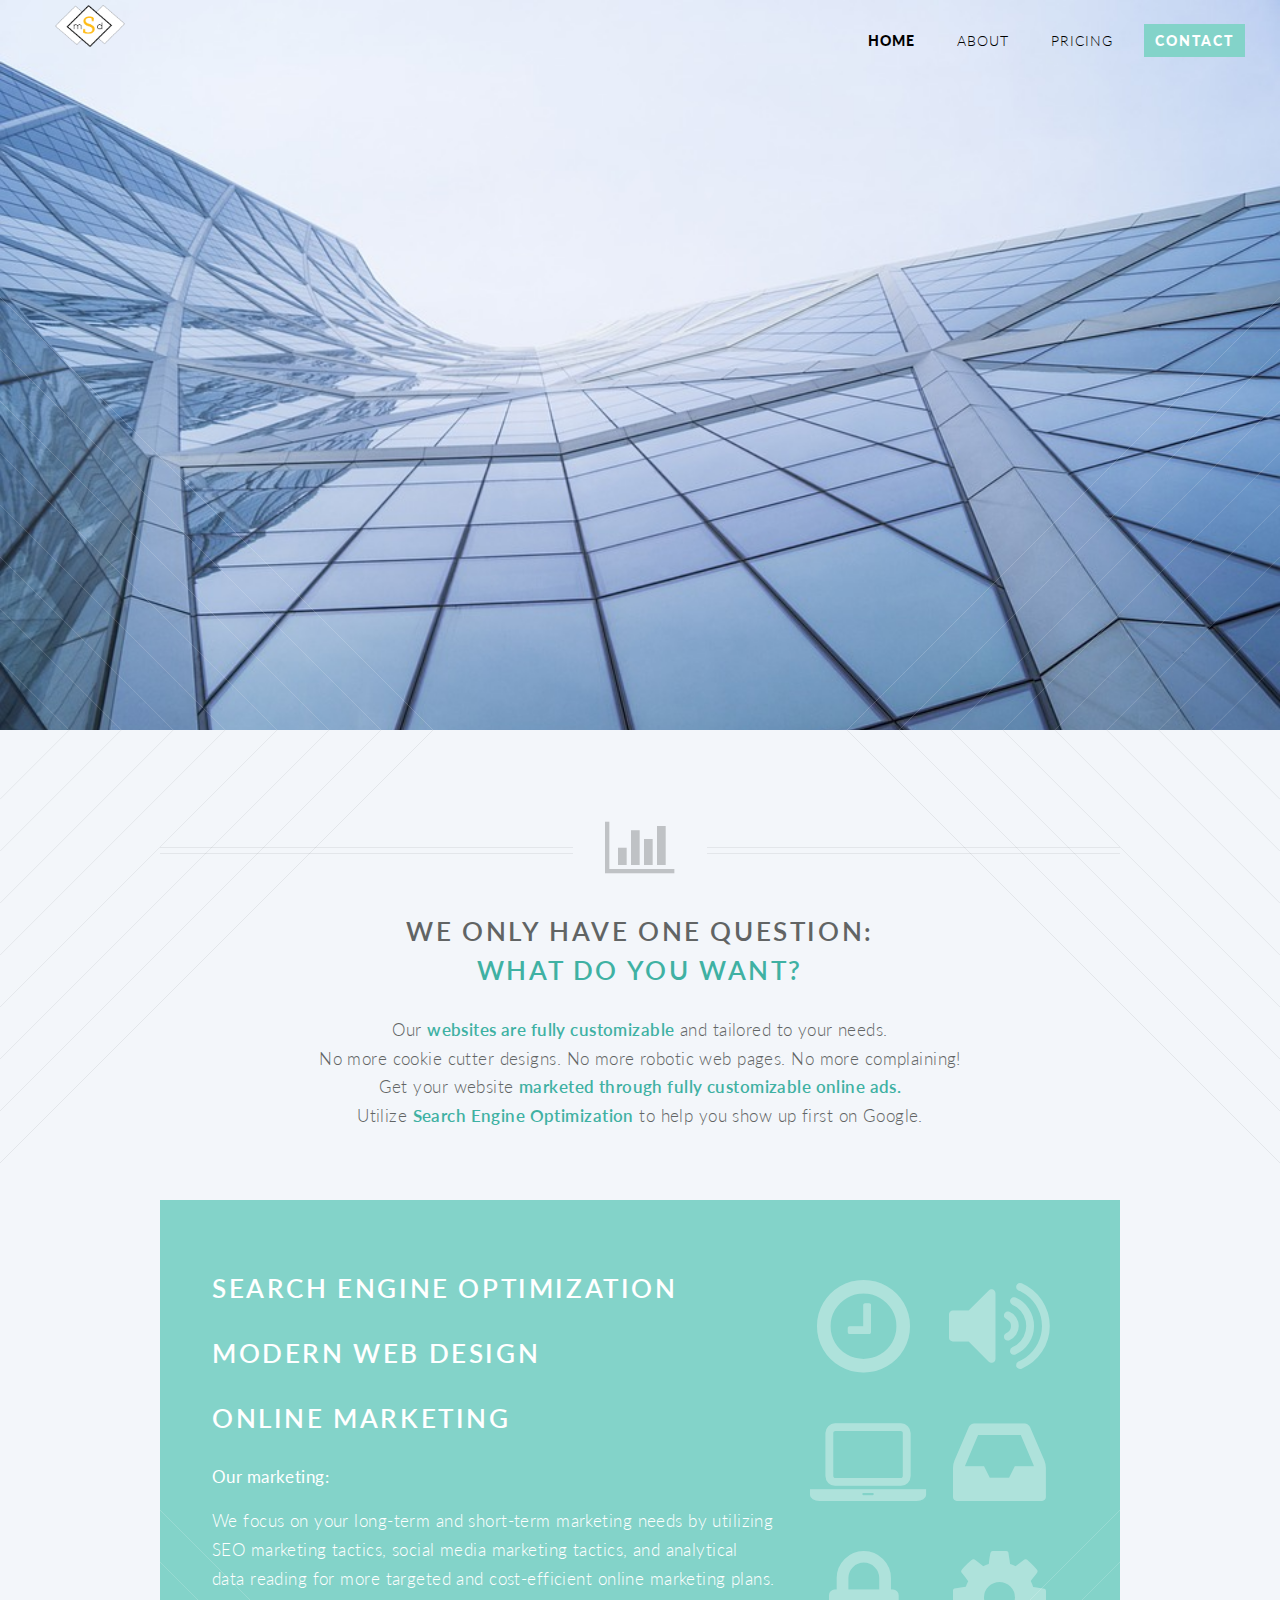
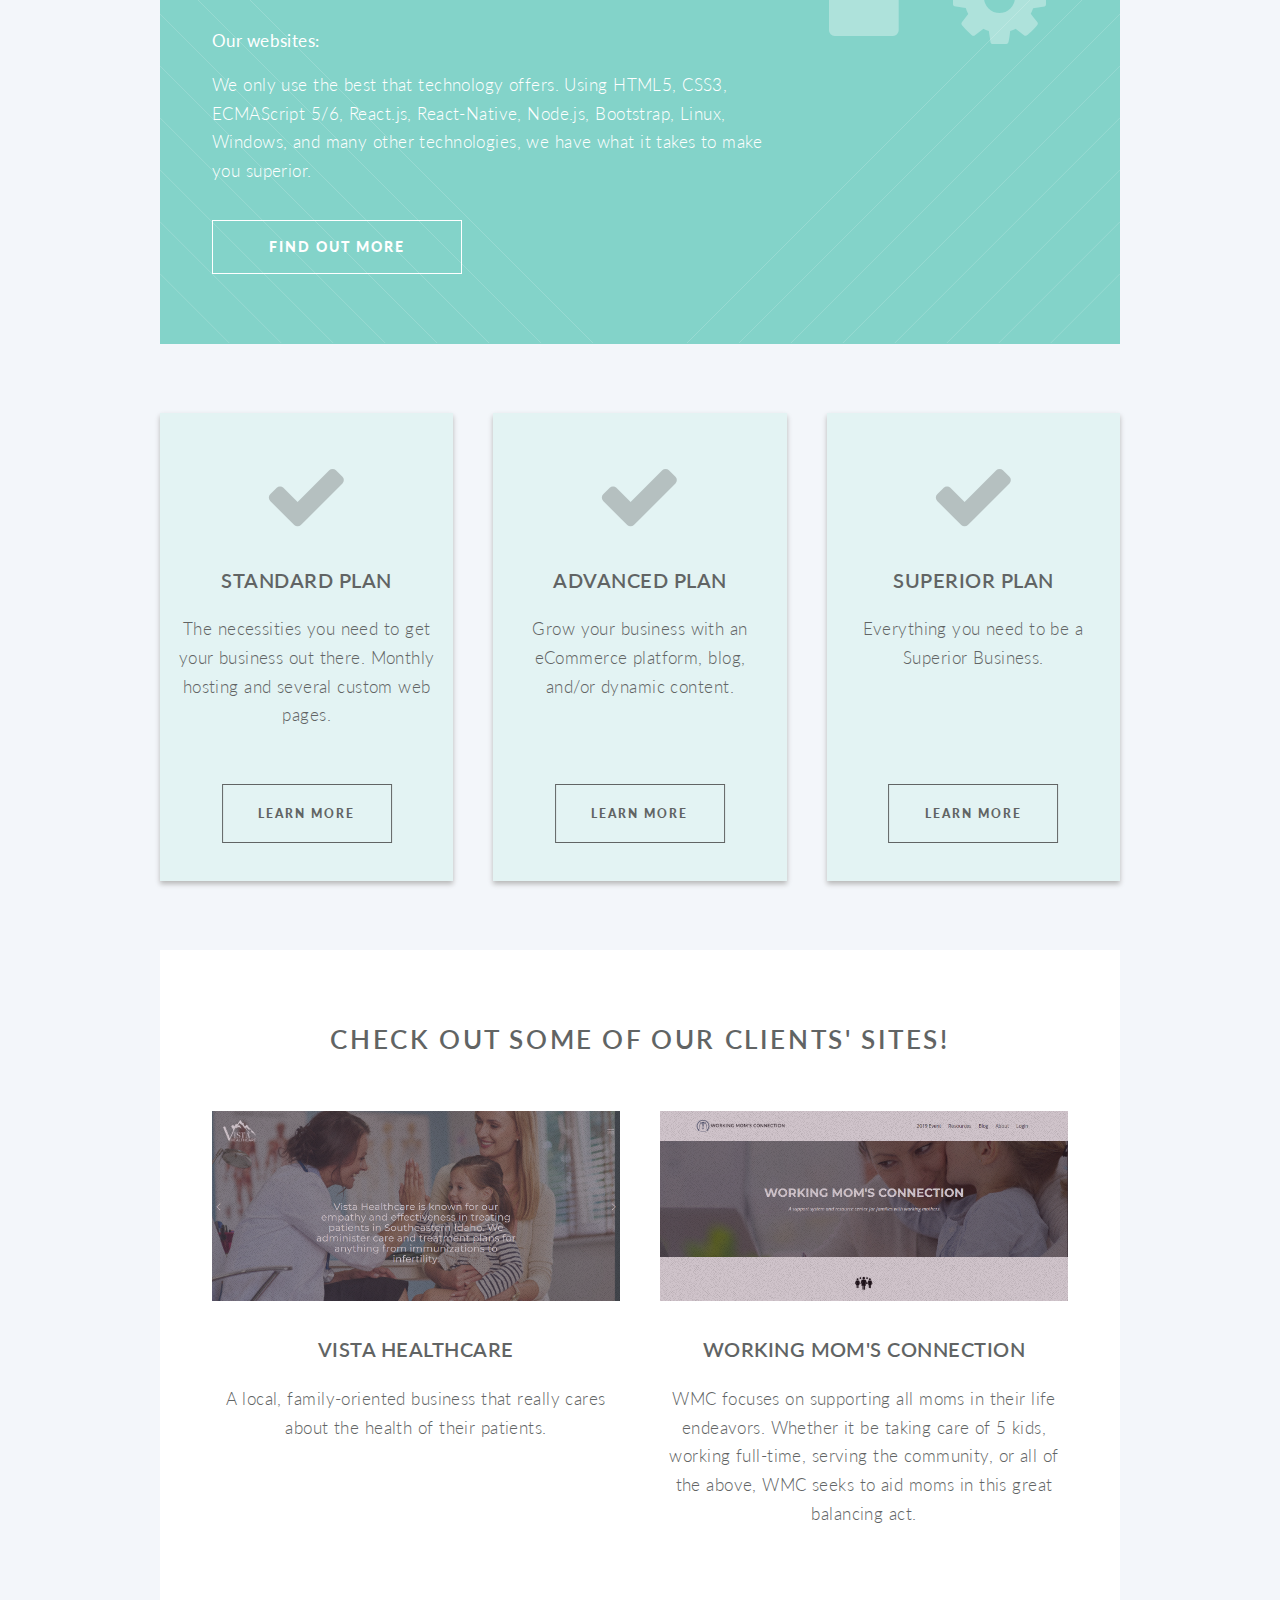
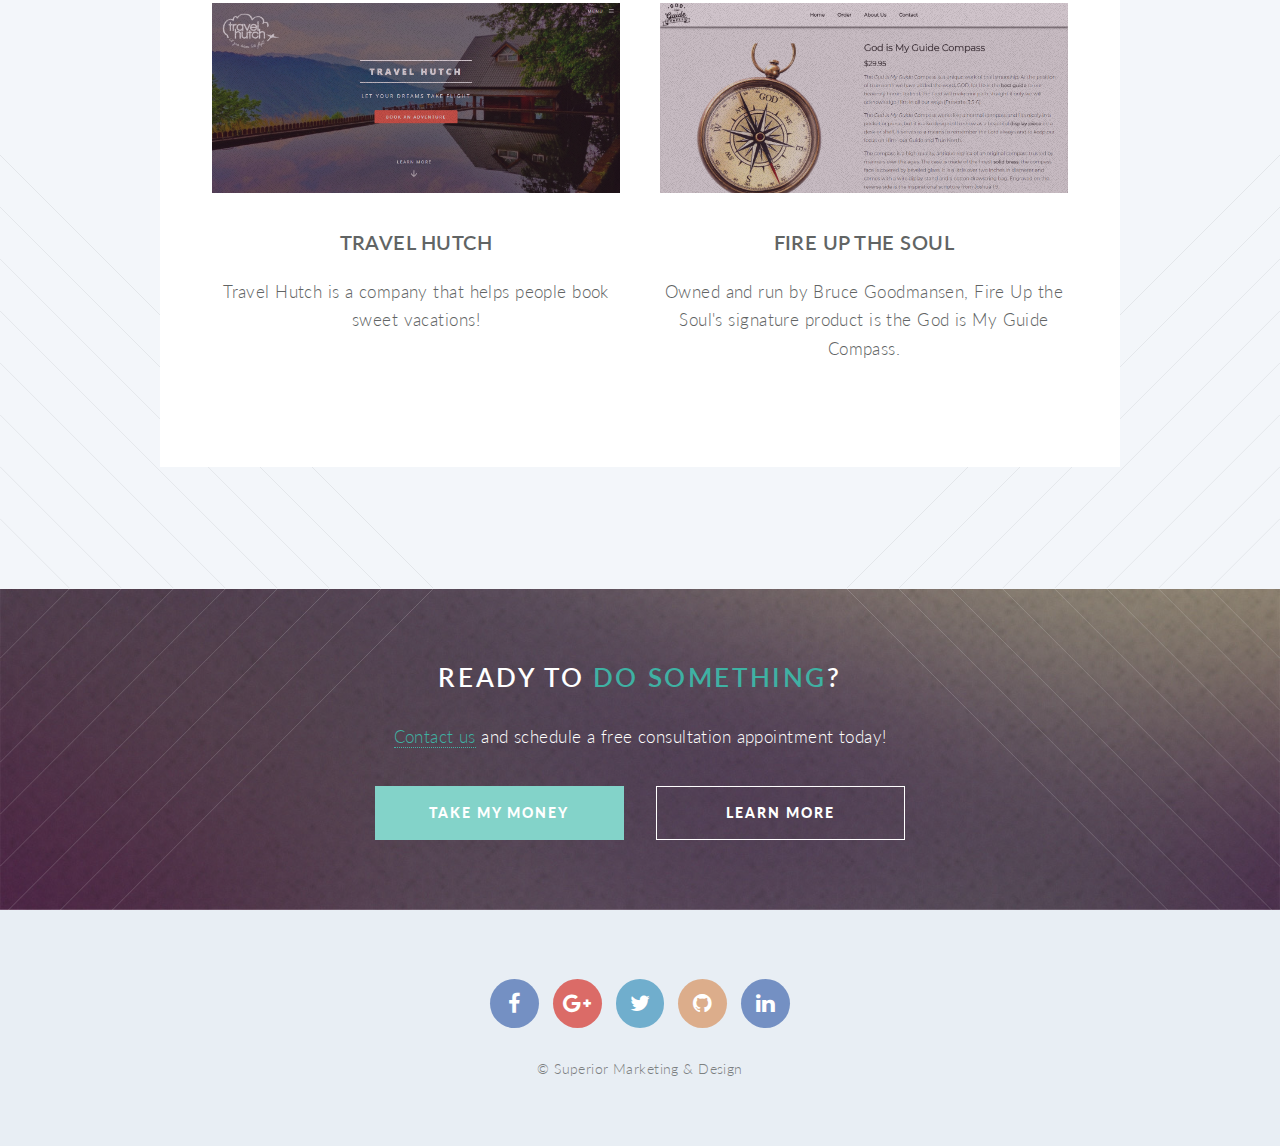
==== commit a2273151: "Added pictures, animations, and social media." ====
--- a/index.html
+++ b/index.html
@@ -7,8 +7,18 @@
 	<meta name="viewport" content="width=device-width, initial-scale=1" />
 	<!--[if lte IE 8]><script src="assets/js/ie/html5shiv.js"></script><![endif]-->
 	<link rel="stylesheet" href="./assets/css/main.css" />
+	<link rel="stylesheet" href="./assets/css/animations.css" />
 	<!--[if lte IE 8]><link rel="stylesheet" href="assets/css/ie8.css" /><![endif]-->
 	<!--[if lte IE 9]><link rel="stylesheet" href="assets/css/ie9.css" /><![endif]-->
+	<!-- Global site tag (gtag.js) - Google Analytics -->
+	<script async src="https://www.googletagmanager.com/gtag/js?id=UA-118841177-1"></script>
+	<script>
+		window.dataLayer = window.dataLayer || [];
+		function gtag() { dataLayer.push(arguments); }
+		gtag('js', new Date());
+
+		gtag('config', 'UA-118841177-1');
+	</script>
 </head>
 
 <body class="index">
@@ -18,8 +28,8 @@
 		<header id="header" class="alt">
 			<h1 id="logo">
 				<a href="index.html">
-					<!-- <img src="./images/logo-white.png" class="logo" alt="Superior Marketing & Design logo" /> -->
-					Superior Marketing & Design
+					<img src="./images/logo-white-bold.png" class="logo" alt="Superior Marketing & Design" />
+					<span class="hidden">Superior Marketing & Design</span>
 				</a>
 			</h1>
 			<nav id="nav">
@@ -34,7 +44,7 @@
 						<a href="pricing.html">Pricing</a>
 					</li>
 					<li>
-						<a href="contact.html" class="button special">Contact</a>
+						<a href="contact.html" class="button special pulse-button">Contact</a>
 					</li>
 				</ul>
 			</nav>
@@ -98,13 +108,13 @@
 
 						<header>
 							<h2>
-								<strong>Search Engine Optimization</strong>
+								Search Engine Optimization
 							</h2>
 							<h2>
-								<strong>Modern Web Design</strong>
+								Modern Web Design
 							</h2>
 							<h2>
-								<strong>Online Marketing</strong>
+								Online Marketing
 							</h2>
 						</header>
 						<h4>Our marketing:</h4>
@@ -262,7 +272,7 @@
 					<div class="6u 12u(narrower)">
 
 						<section>
-							<a href="travelhutch.com" class="client image featured">
+							<a href="https://www.travelhutch.com" class="client image featured">
 								<img src="images/travelhutch.png" alt="Travel Hutch" />
 							</a>
 							<header>
@@ -286,7 +296,7 @@
 
 					</div>
 				</div>
-				<!--<div class="row">
+				<!-- <div class="row">
 					<div class="6u 12u(narrower)">
 
 						<section>
@@ -294,99 +304,98 @@
 								<img src="images/pic03.jpg" alt="" />
 							</a>
 							<header>
-								<h3>Hyperspace Travel</h3>
+								<h3>Cox's Honey Queen</h3>
+							</header>
+							<p>Cox's Honey is the "Best in the West". Virginia Walker is the Cox's Honey Queen and their largest distributor.</p>
+						</section>
+
+					</div>
+					<div class="6u 12u(narrower)">
+
+						<section>
+							<a href="#" class="image featured">
+								<img src="images/pic04.jpg" alt="" />
+							</a>
+							<header>
+								<h3>And Another Train</h3>
 							</header>
 							<p>Sed tristique purus vitae volutpat commodo suscipit amet sed nibh. Proin a ullamcorper sed blandit. Sed tristique
 								purus vitae volutpat commodo suscipit ullamcorper sed blandit lorem ipsum dolore.</p>
 						</section>
 
-					</div>
-					<div class="6u 12u(narrower)">
-
-						<section>
-							<a href="#" class="image featured">
-								<img src="images/pic04.jpg" alt="" />
-							</a>
-							<header>
-								<h3>And Another Train</h3>
-							</header>
-							<p>Sed tristique purus vitae volutpat commodo suscipit amet sed nibh. Proin a ullamcorper sed blandit. Sed tristique
-								purus vitae volutpat commodo suscipit ullamcorper sed blandit lorem ipsum dolore.</p>
-						</section>
-
-					</div>
-				</div>
-
-				<footer class="major">
+					</div> -->
+	</div>
+
+	<!-- <footer class="major">
 					<ul class="buttons">
 						<li>
-							<a href="#" class="button">See More</a>
+							<a href="clients.html" class="button">See More</a>
 						</li>
 					</ul>
-				</footer>-->
-
-			</section>
-
-		</article>
-
-		<!-- CTA -->
-		<section id="cta">
-
-			<header>
-				<h2>Ready to
-					<strong>do something</strong>?</h2>
-				<p>
-					<a href="contact.html">Contact us</a> and schedule a free consultation appointment today!</p>
-			</header>
-			<footer>
-				<ul class="buttons">
-					<li>
-						<a href="contact.html" class="button special">Take My Money</a>
-					</li>
-					<li>
-						<a href="pricing.html" class="button">Learn More</a>
-					</li>
-				</ul>
-			</footer>
-
-		</section>
-
-		<!-- Footer -->
-		<footer id="footer">
-
-			<ul class="icons">
+				</footer> -->
+
+	</section>
+
+	</article>
+
+	<!-- CTA -->
+	<section id="cta">
+
+		<header>
+			<h2>Ready to
+				<strong>do something</strong>?</h2>
+			<p>
+				<a href="contact.html">Contact us</a> and schedule a free consultation appointment today!</p>
+		</header>
+		<footer>
+			<ul class="buttons">
 				<li>
-					<a href="https://www.facebook.com/Superior-Marketing-Design-1876795082352132/" class="icon circle fa-facebook">
-						<span class="label">Facebook</span>
-					</a>
+					<a href="contact.html" class="button special">Take My Money</a>
 				</li>
 				<li>
-					<a href="#" class="icon circle fa-google-plus">
-						<span class="label">Google+</span>
-					</a>
-				</li>
-				<li>
-					<a href="#" class="icon circle fa-twitter">
-						<span class="label">Twitter</span>
-					</a>
-				</li>
-				<li>
-					<a href="https://github.com/SMD-dev" class="icon circle fa-github">
-						<span class="label">Github</span>
-					</a>
-				</li>
-				<li>
-					<a href="https://www.linkedin.com/company/superior-marketing-design/" class="icon circle fa fa-linkedin">
-						<span class="label">LinkedIn</span>
-					</a>
+					<a href="pricing.html" class="button">Learn More</a>
 				</li>
 			</ul>
-
-			<ul class="copyright">
-				<li>&copy; Superior Marketing Design</li>
-			</ul>
-
 		</footer>
+
+	</section>
+
+	<!-- Footer -->
+	<footer id="footer">
+
+		<ul class="icons">
+			<li>
+				<a href="https://www.facebook.com/Superior-Marketing-Design-1876795082352132/" class="icon circle fa-facebook">
+					<span class="label">Facebook</span>
+				</a>
+			</li>
+			<li>
+				<a href="https://plus.google.com/u/2/100093421085331866993" class="icon circle fa-google-plus">
+					<span class="label">Google+</span>
+				</a>
+			</li>
+			<li>
+				<a href="https://www.facebook.com/Superior-Marketing-Design-1876795082352132/" class="icon circle fa-twitter">
+					<span class="label">Twitter</span>
+				</a>
+			</li>
+			<li>
+				<a href="https://github.com/SMD-dev" class="icon circle fa-github">
+					<span class="label">Github</span>
+				</a>
+			</li>
+			<li>
+				<a href="https://www.linkedin.com/company/superior-marketing-design/" class="icon circle fa fa-linkedin">
+					<span class="label">LinkedIn</span>
+				</a>
+			</li>
+		</ul>
+
+		<ul class="copyright">
+			<li>&copy; Superior Marketing & Design</li>
+		</ul>
+
+	</footer>
 
 	</div>
 
--- a/assets/css/main.css
+++ b/assets/css/main.css
@@ -1752,7 +1752,8 @@
 
 strong,
 b {
-  font-weight: 400;
+  font-weight: 600;
+  color: #3fb1a3;
 }
 
 p,
@@ -1915,7 +1916,7 @@
   -ms-appearance: none;
   appearance: none;
   background: none;
-  border: solid 1px rgba(124, 128, 129, 0.2);
+  border: solid 1px rgba(16, 16, 16, 0.22);
   color: inherit;
   display: block;
   padding: 0.75em;
@@ -1938,29 +1939,25 @@
 }
 
 ::-webkit-input-placeholder {
-  color: inherit;
-  opacity: 0.5;
+  color: rgba(63, 63, 63, 0.527) !important;
   position: relative;
   top: 3px;
 }
 
 :-moz-placeholder {
-  color: inherit;
-  opacity: 0.5;
+  color: rgba(63, 63, 63, 0.527) !important;
 }
 
 ::-moz-placeholder {
-  color: inherit;
-  opacity: 0.5;
+  color: rgba(63, 63, 63, 0.527) !important;
 }
 
 :-ms-input-placeholder {
-  color: inherit;
-  opacity: 0.5;
+  color: rgba(63, 63, 63, 0.527) !important;
 }
 
 .formerize-placeholder {
-  color: rgba(124, 128, 129, 0.5) !important;
+  color: rgba(63, 63, 63, 0.527) !important;
 }
 
 /* Image */
@@ -2619,6 +2616,7 @@
   opacity: 0;
   padding: 3em;
   text-align: center;
+  font-weight: 300;
 }
 
 #banner .inner header {
@@ -2812,6 +2810,10 @@
 
   #banner {
     background-attachment: scroll;
+    -moz-animation: reveal-banner 1s 0.25s ease-in-out;
+    -webkit-animation: reveal-banner 1s 0.25s ease-in-out;
+    -ms-animation: reveal-banner 1s 0.25s ease-in-out;
+    animation: reveal-banner 1s 0.25s ease-in-out;
   }
 
   /* CTA */
@@ -3334,9 +3336,9 @@
   }
 
   #banner .inner {
-    background: none;
+    background: rgba(52, 27, 43, 0.5);
     display: block;
-    padding: 0 1.5em;
+    padding: 1.5em;
   }
 
   #banner .inner header h2 {
@@ -3407,7 +3409,9 @@
 .logo {
 	width: 5em;
 	height: 3em;
-	top: 2em;
+  top: 5px;
+  left: 4em;
+  position: absolute;
 }
 
 .pricebox {
@@ -3432,4 +3436,8 @@
 .client:hover {
 	background: url('') !important;
 	background-image: none !important;
-}+}
+
+.hidden {
+  visibility: hidden;
+}
--- a/assets/css/animations.css
+++ b/assets/css/animations.css
@@ -0,0 +1,95 @@
+.rainbow {
+  -webkit-animation: rainbow 10s infinite;
+  animation: rainbow 10s infinite;
+}
+
+.fa-envelope:before {
+  -webkit-animation: rainbow 10s infinite;
+  animation: rainbow 10s infinite;
+}
+
+.pulse-button {
+  box-shadow: 0 0 0 0 rgba(82, 186, 228, 0.43);
+  cursor: pointer;
+  -webkit-animation: pulse 1.25s infinite cubic-bezier(0.66, 0, 0, 1);
+  -moz-animation: pulse 1.25s infinite cubic-bezier(0.66, 0, 0, 1);
+  -ms-animation: pulse 1.25s infinite cubic-bezier(0.66, 0, 0, 1);
+  animation: pulse 1.25s infinite cubic-bezier(0.66, 0, 0, 1);
+}
+.pulse-button:hover {
+  -webkit-animation: none;
+  -moz-animation: none;
+  -ms-animation: none;
+  animation: none;
+}
+
+@-webkit-keyframes pulse {
+  to {
+    box-shadow: 0 0 0 15px rgba(232, 76, 61, 0);
+  }
+}
+@-moz-keyframes pulse {
+  to {
+    box-shadow: 0 0 0 15px rgba(232, 76, 61, 0);
+  }
+}
+@-ms-keyframes pulse {
+  to {
+    box-shadow: 0 0 0 15px rgba(232, 76, 61, 0);
+  }
+}
+@keyframes pulse {
+  to {
+    box-shadow: 0 0 0 15px rgba(232, 76, 61, 0);
+  }
+}
+
+/* Safari 4.0 - 8.0 */
+@-webkit-keyframes rainbow {
+  0% {
+    color: red;
+  }
+  16.6% {
+    color: orange;
+  }
+  33.2% {
+    color: yellow;
+  }
+  49.8% {
+    color: green;
+  }
+  66.4% {
+    color: blue;
+  }
+  83% {
+    color: purple;
+  }
+  100% {
+    color: red;
+  }
+}
+
+/* Standard syntax */
+@keyframes rainbow {
+  0% {
+    color: red;
+  }
+  16.6% {
+    color: orange;
+  }
+  33.2% {
+    color: yellow;
+  }
+  49.8% {
+    color: green;
+  }
+  66.4% {
+    color: blue;
+  }
+  83% {
+    color: purple;
+  }
+  100% {
+    color: red;
+  }
+}
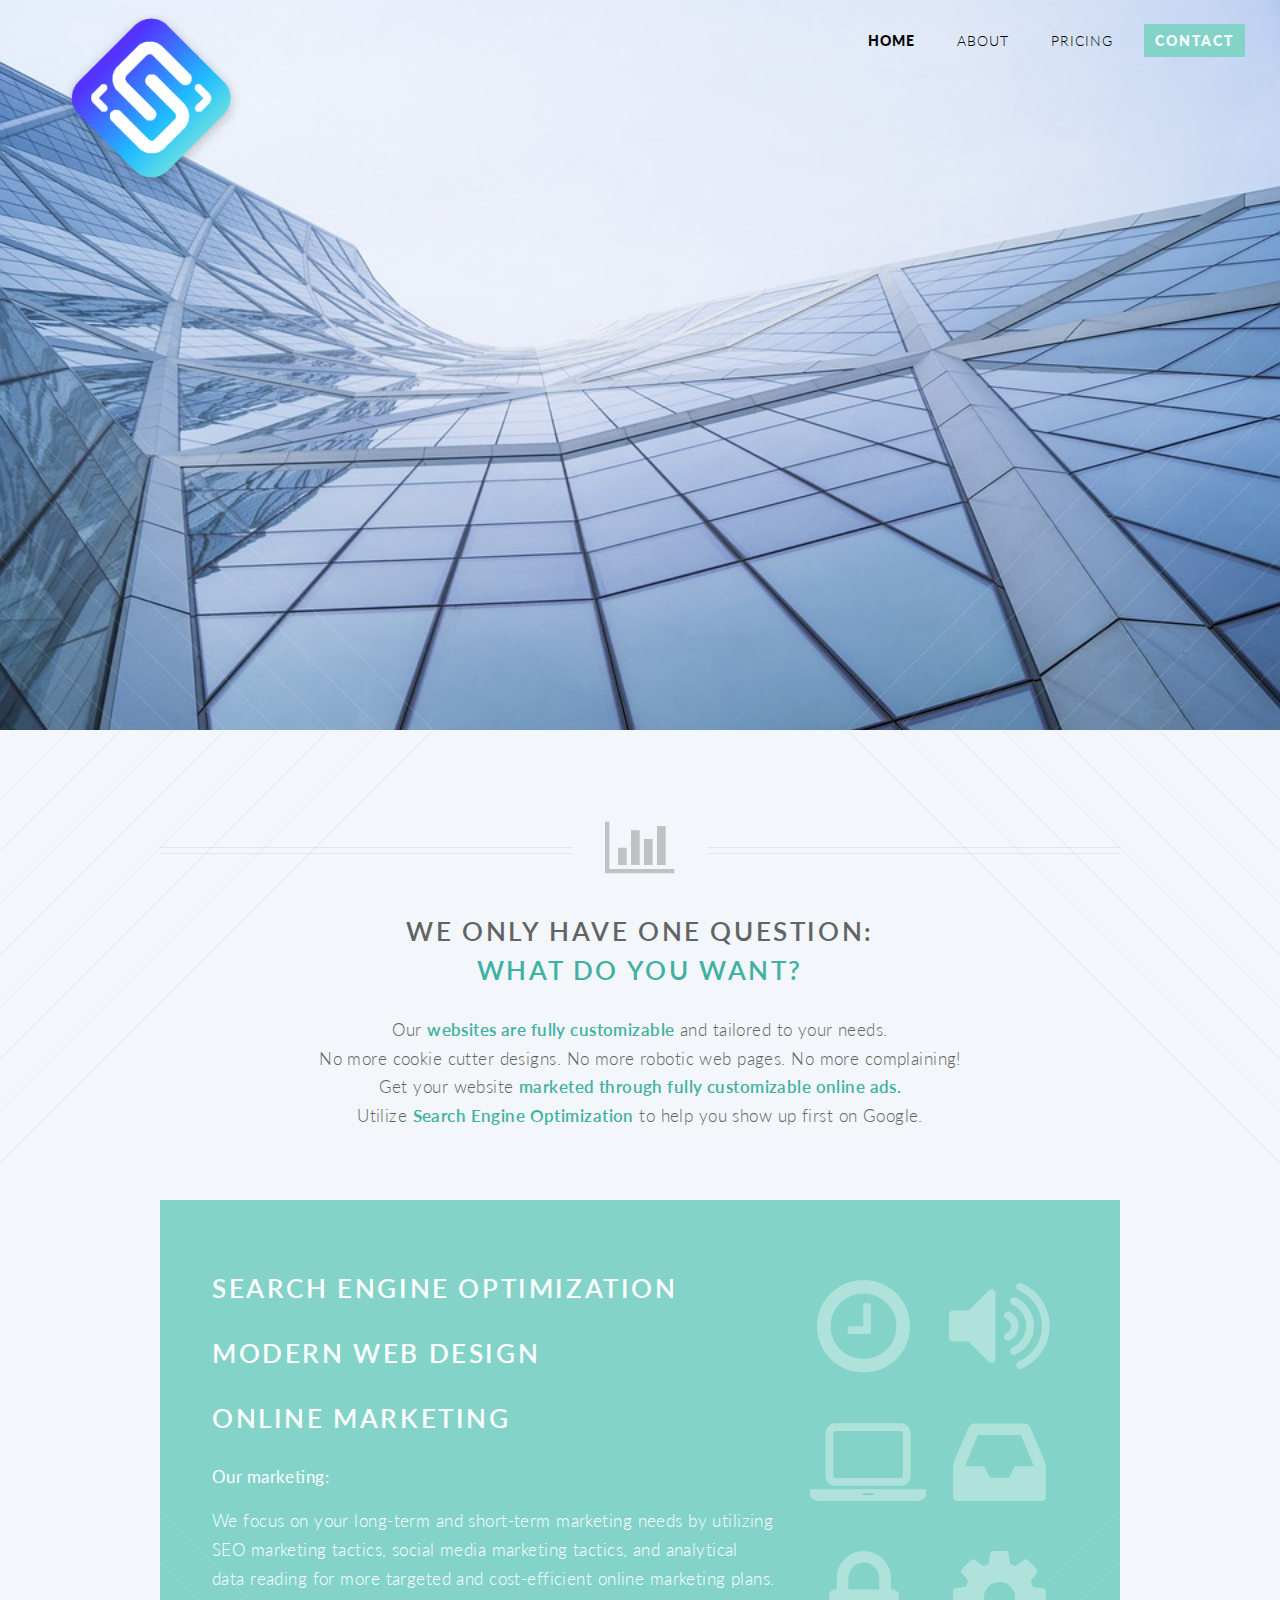
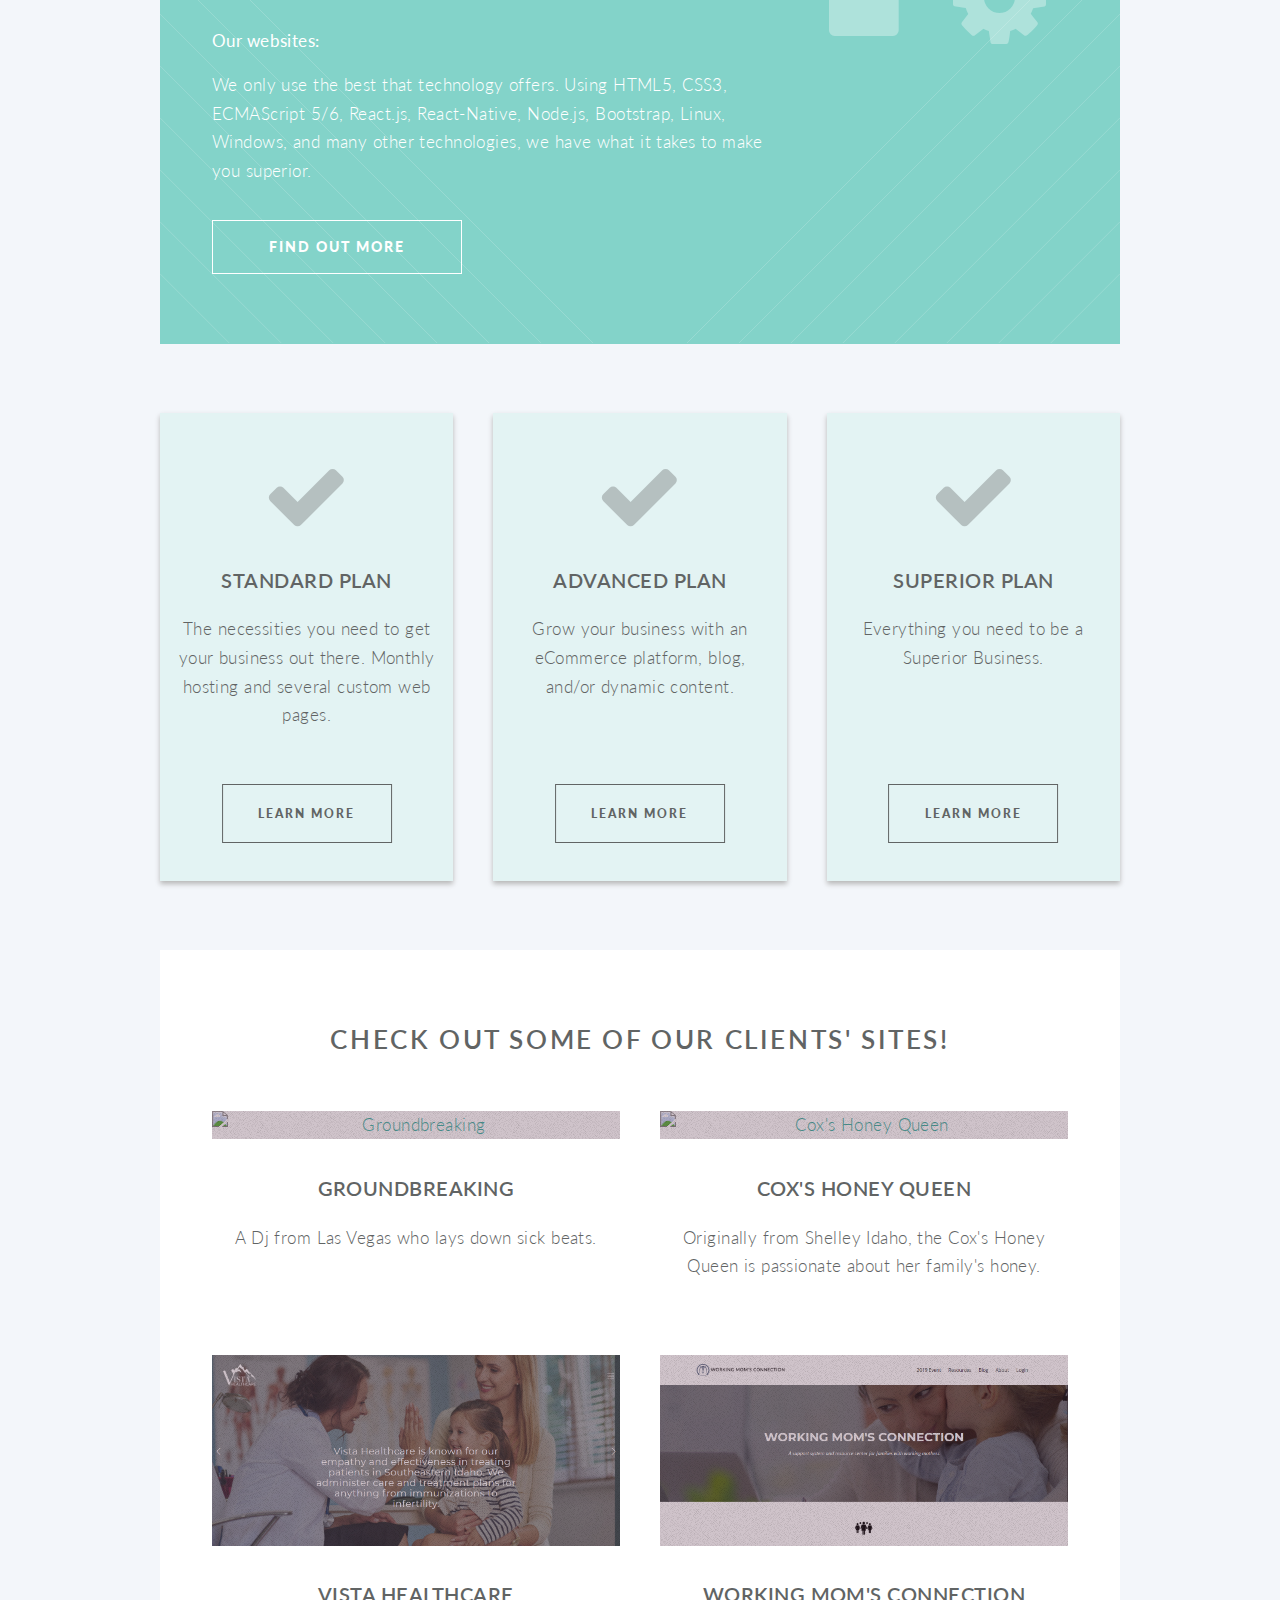
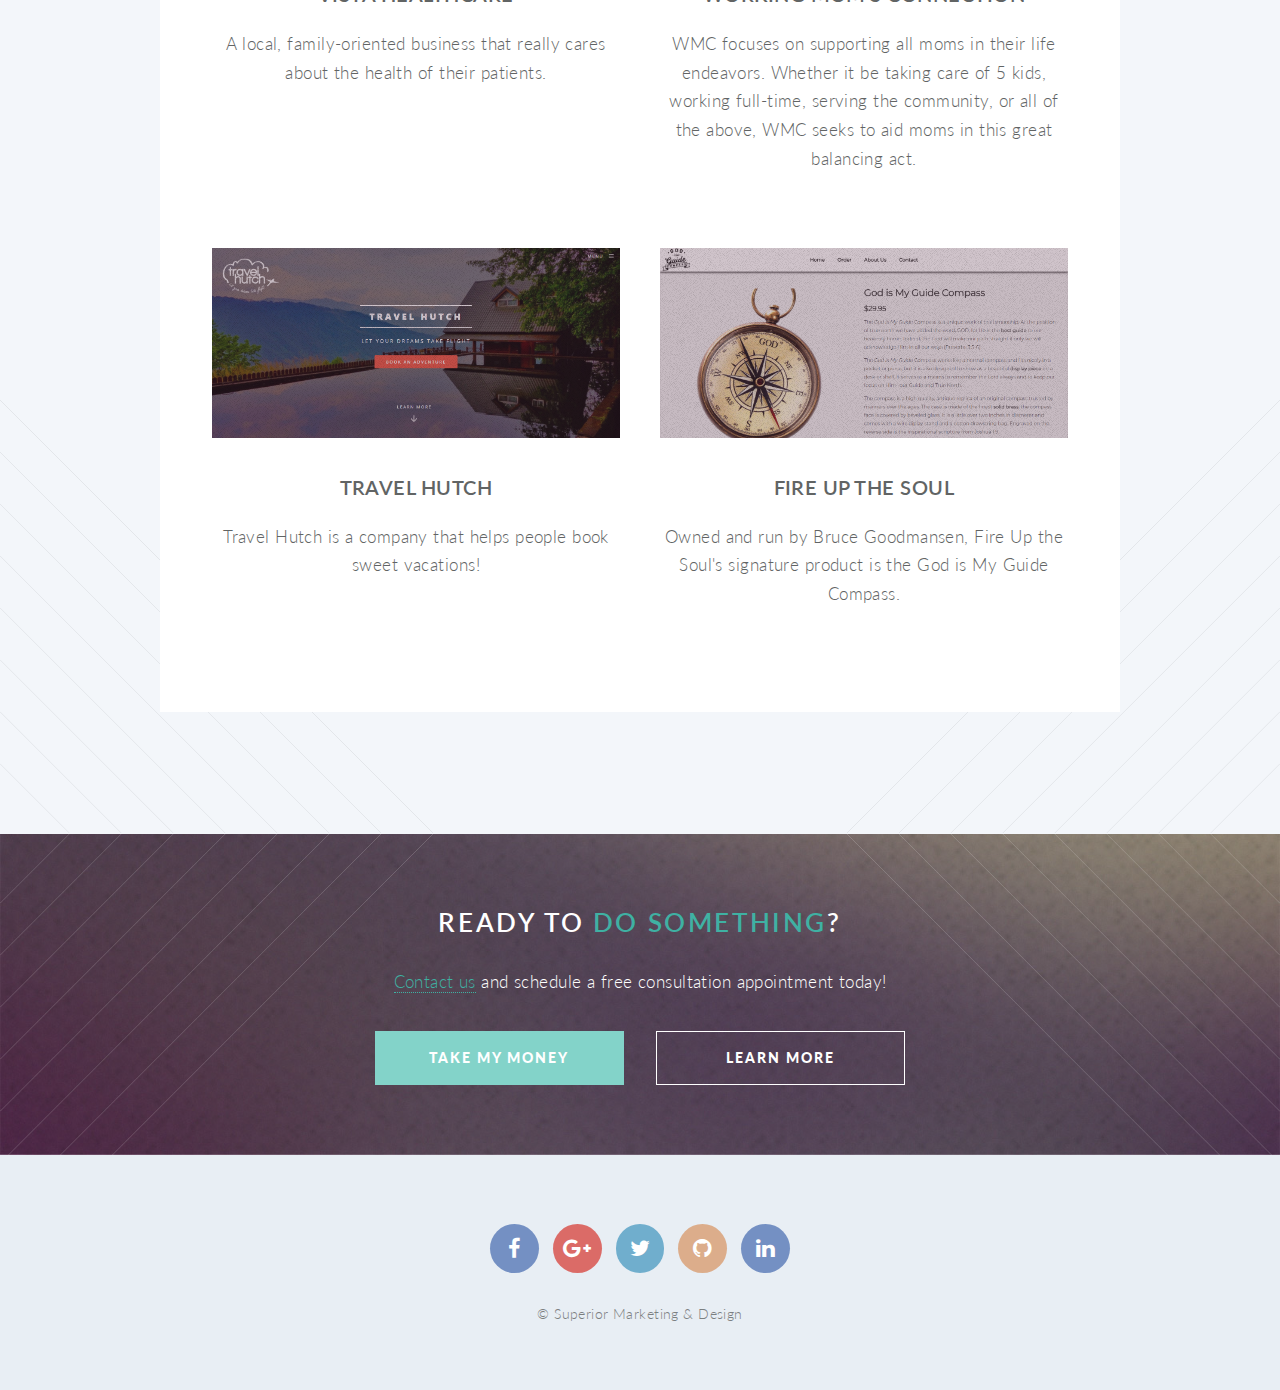
==== commit 79a6412f: "Added new logo, Gabe, and other updates that were already on bluehost but not Git for some reason." ====
--- a/index.html
+++ b/index.html
@@ -28,7 +28,7 @@
 		<header id="header" class="alt">
 			<h1 id="logo">
 				<a href="index.html">
-					<img src="./images/logo-white-bold.png" class="logo" alt="Superior Marketing & Design" />
+					<img src="./images/smd-logo.png" class="logo" alt="Superior Marketing & Design logo" />
 					<span class="hidden">Superior Marketing & Design</span>
 				</a>
 			</h1>
@@ -243,6 +243,35 @@
 					<div class="6u 12u(narrower)">
 
 						<section>
+							<a href="http://groundbreaking.us" class="client image featured" id="client">
+								<img src="images/groundbreaking.png" alt="Groundbreaking" class="client" id="client" />
+							</a>
+							<header>
+								<h3>Groundbreaking</h3>
+							</header>
+							<p>A Dj from Las Vegas who lays down sick beats.</p>
+						</section>
+
+					</div>
+					<div class="6u 12u(narrower)">
+
+						<section>
+							<a href="https://www.coxshoneyqueen.com/" class="client image featured">
+								<img src="images/coxshoneyqueen.png" alt="Cox's Honey Queen" />
+							</a>
+							<header>
+								<h3>Cox's Honey Queen</h3>
+							</header>
+							<p>Originally from Shelley Idaho, the Cox's Honey Queen is passionate about her family's honey.</p>
+						</section>
+
+					</div>
+				</div>
+
+				<div class="row">
+					<div class="6u 12u(narrower)">
+
+						<section>
 							<a href="https://www.vistahealthcare.org/" class="client image featured" id="client">
 								<img src="images/vista.png" alt="Vista Healthcare" class="client" id="client" />
 							</a>
@@ -296,34 +325,6 @@
 
 					</div>
 				</div>
-				<!-- <div class="row">
-					<div class="6u 12u(narrower)">
-
-						<section>
-							<a href="#" class="image featured">
-								<img src="images/pic03.jpg" alt="" />
-							</a>
-							<header>
-								<h3>Cox's Honey Queen</h3>
-							</header>
-							<p>Cox's Honey is the "Best in the West". Virginia Walker is the Cox's Honey Queen and their largest distributor.</p>
-						</section>
-
-					</div>
-					<div class="6u 12u(narrower)">
-
-						<section>
-							<a href="#" class="image featured">
-								<img src="images/pic04.jpg" alt="" />
-							</a>
-							<header>
-								<h3>And Another Train</h3>
-							</header>
-							<p>Sed tristique purus vitae volutpat commodo suscipit amet sed nibh. Proin a ullamcorper sed blandit. Sed tristique
-								purus vitae volutpat commodo suscipit ullamcorper sed blandit lorem ipsum dolore.</p>
-						</section>
-
-					</div> -->
 	</div>
 
 	<!-- <footer class="major">
--- a/assets/css/main.css
+++ b/assets/css/main.css
@@ -3407,9 +3407,9 @@
 }
 
 .logo {
-	width: 5em;
+	/* width: 5em; */
 	height: 3em;
-  top: 5px;
+  top: 4px;
   left: 4em;
   position: absolute;
 }
@@ -3441,3 +3441,7 @@
 .hidden {
   visibility: hidden;
 }
+
+#header.alt img {
+  height: 14em;
+}
--- a/assets/css/ie8.css
+++ b/assets/css/ie8.css
@@ -1,9 +1,3 @@
-/*
-	Twenty by HTML5 UP
-	html5up.net | @ajlkn
-	Free for personal and commercial use under the CCA 3.0 license (html5up.net/license)
-*/
-
 /* Section/Article */
 
 	section > .last-child, section.last-child,
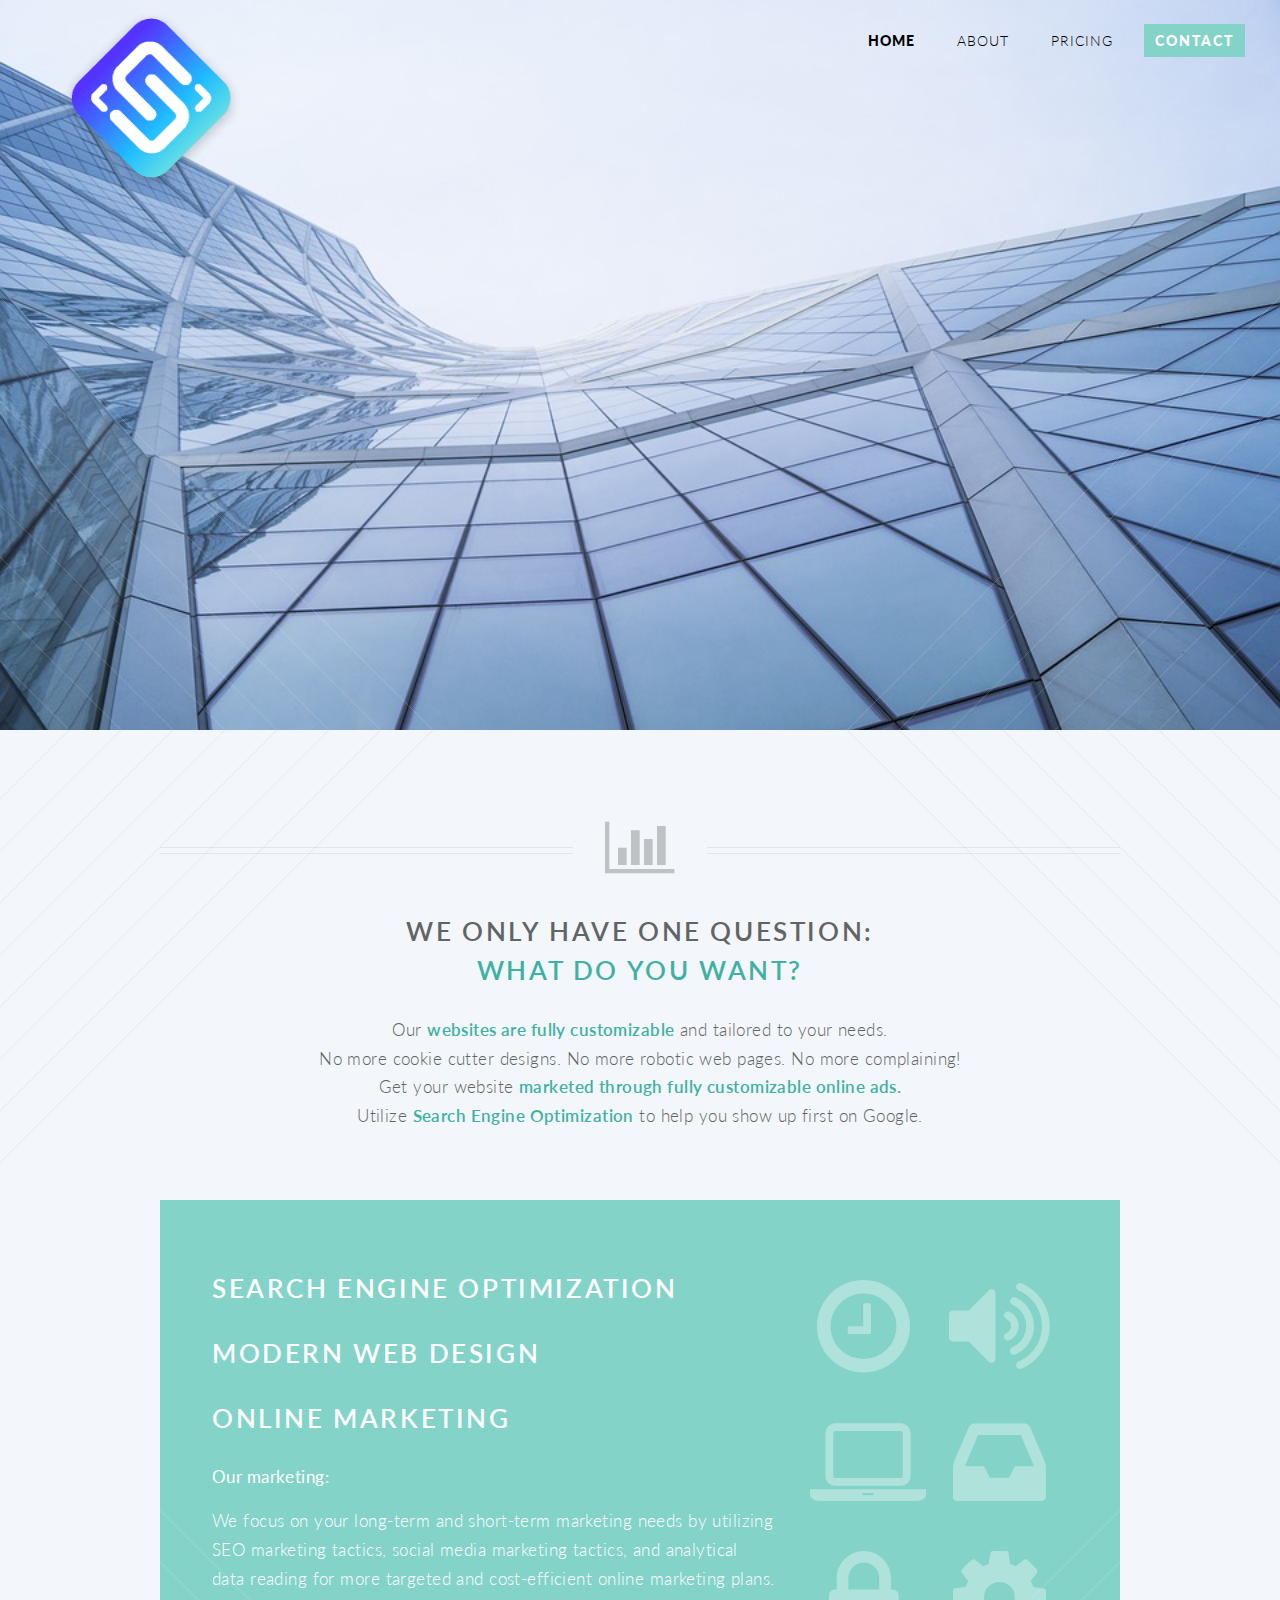
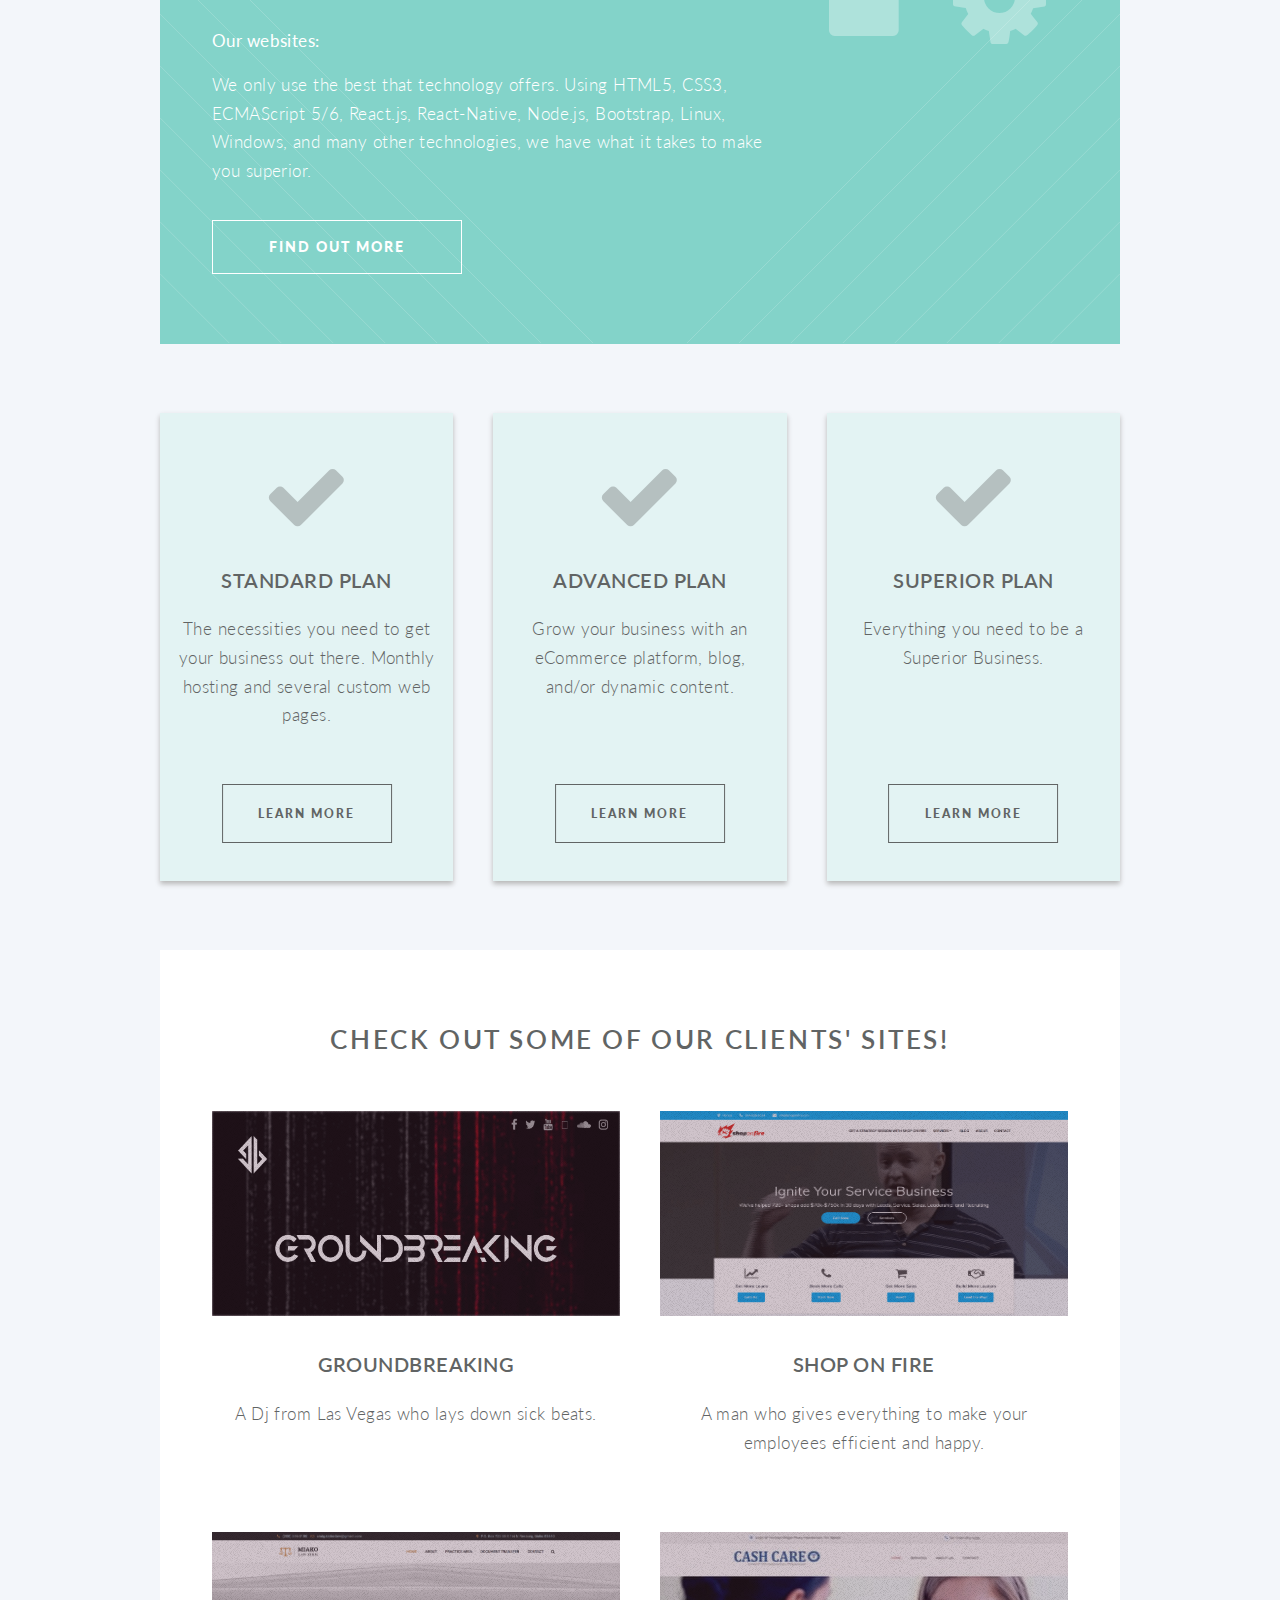
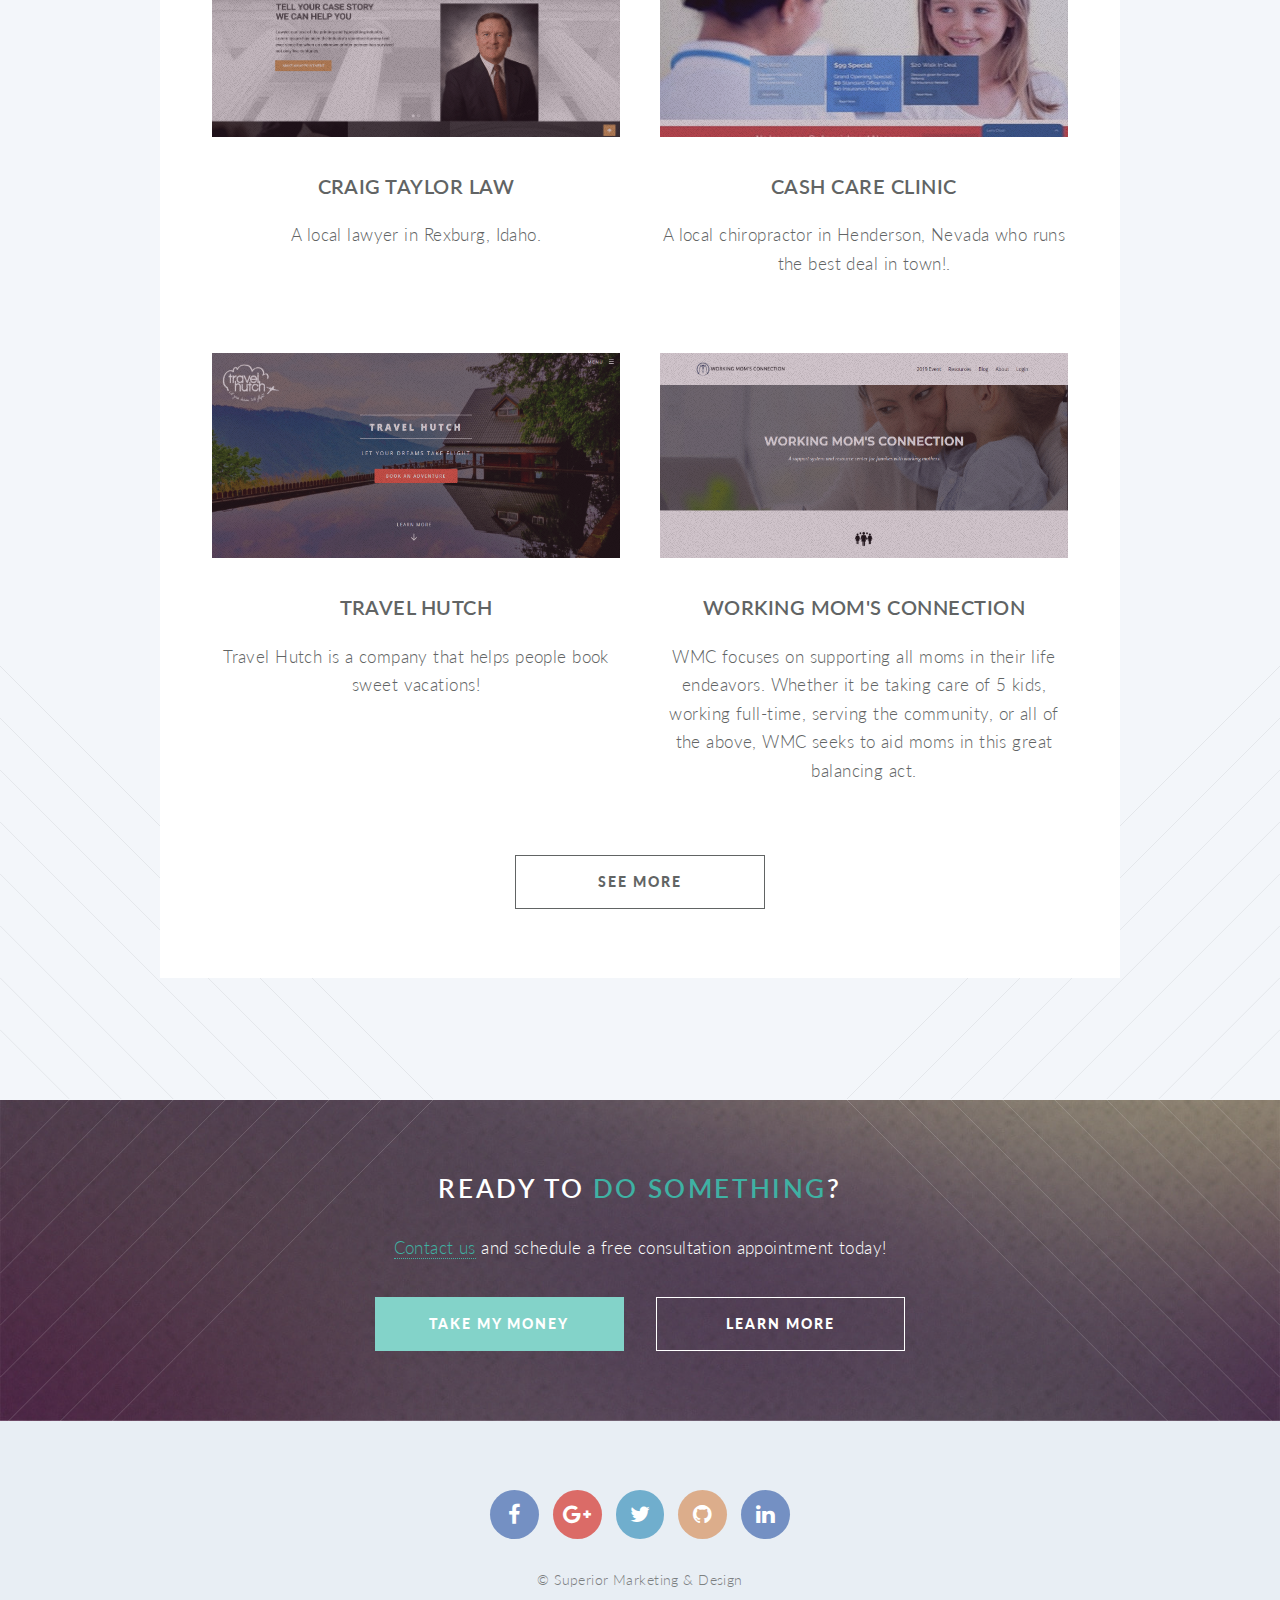
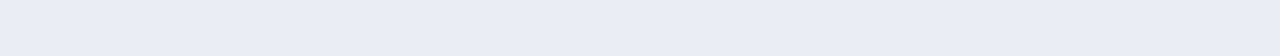
==== commit a93cea49: "Minimized all photos, added relevant clients along with client page." ====
--- a/index.html
+++ b/index.html
@@ -243,7 +243,7 @@
 					<div class="6u 12u(narrower)">
 
 						<section>
-							<a href="http://groundbreaking.us" class="client image featured" id="client">
+							<a href="http://groundbreaking.us" class="client image featured" target="_blank" id="client">
 								<img src="images/groundbreaking.png" alt="Groundbreaking" class="client" id="client" />
 							</a>
 							<header>
@@ -256,13 +256,13 @@
 					<div class="6u 12u(narrower)">
 
 						<section>
-							<a href="https://www.coxshoneyqueen.com/" class="client image featured">
-								<img src="images/coxshoneyqueen.png" alt="Cox's Honey Queen" />
-							</a>
-							<header>
-								<h3>Cox's Honey Queen</h3>
-							</header>
-							<p>Originally from Shelley Idaho, the Cox's Honey Queen is passionate about her family's honey.</p>
+							<a href="https://www.shoponfire.com/" class="client image featured" target="_blank" id="client">
+								<img src="images/shoponfire.png" alt="Shop on Fire" class="client" id="client" />
+							</a>
+							<header>
+								<h3>Shop on Fire</h3>
+							</header>
+							<p>A man who gives everything to make your employees efficient and happy.</p>
 						</section>
 
 					</div>
@@ -272,21 +272,49 @@
 					<div class="6u 12u(narrower)">
 
 						<section>
-							<a href="https://www.vistahealthcare.org/" class="client image featured" id="client">
-								<img src="images/vista.png" alt="Vista Healthcare" class="client" id="client" />
-							</a>
-							<header>
-								<h3>Vista Healthcare</h3>
-							</header>
-							<p>A local, family-oriented business that really cares about the health of their patients.</p>
-						</section>
-
-					</div>
-					<div class="6u 12u(narrower)">
-
-						<section>
-							<a href="https://www.workingmomsconnection.org/" class="client image featured">
-								<img src="images/wmc.png" alt="WMC" />
+							<a href="https://www.craigtaylorlaw.com/" class="client image featured" target="_blank">
+								<img src="images/craigtaylorlaw.png" alt="Craig Taylor Law" class="client" id="client" />
+							</a>
+							<header>
+								<h3>Craig Taylor Law</h3>
+							</header>
+							<p>A local lawyer in Rexburg, Idaho.</p>
+						</section>
+
+					</div>
+					<div class="6u 12u(narrower)">
+
+						<section>
+							<a href="https://www.cashcareusa.com/" class="client image featured" target="_blank">
+								<img src="images/cashcareclinic.jpg" alt="Cash Care Clinic" class="client" id="client" />
+							</a>
+							<header>
+								<h3>Cash Care Clinic</h3>
+							</header>
+							<p>A local chiropractor in Henderson, Nevada who runs the best deal in town!.</p>
+						</section>
+
+					</div>
+				</div>
+				<div class="row">
+					<div class="6u 12u(narrower)">
+
+						<section>
+							<a href="https://www.travelhutch.com" class="client image featured" target="_blank">
+								<img src="images/travelhutch.png" alt="Travel Hutch" class="client" id="client" />
+							</a>
+							<header>
+								<h3>Travel Hutch</h3>
+							</header>
+							<p>Travel Hutch is a company that helps people book sweet vacations!</p>
+						</section>
+
+					</div>
+					<div class="6u 12u(narrower)">
+
+						<section>
+							<a href="https://www.workingmomsconnection.org/" class="client image featured" target="_blank">
+								<img src="images/wmc.png" alt="WMC" class="client" id="client" />
 							</a>
 							<header>
 								<h3>Working Mom's Connection</h3>
@@ -297,47 +325,18 @@
 
 					</div>
 				</div>
-				<div class="row">
-					<div class="6u 12u(narrower)">
-
-						<section>
-							<a href="https://www.travelhutch.com" class="client image featured">
-								<img src="images/travelhutch.png" alt="Travel Hutch" />
-							</a>
-							<header>
-								<h3>Travel Hutch</h3>
-							</header>
-							<p>Travel Hutch is a company that helps people book sweet vacations!</p>
-						</section>
-
-					</div>
-					<div class="6u 12u(narrower)">
-
-						<section>
-							<a href="https://www.godismyguidecompass.com" class="client image featured">
-								<img src="images/godismyguidecompass.png" alt="God is My Guide Compass" />
-							</a>
-							<header>
-								<h3>Fire Up the Soul</h3>
-							</header>
-							<p>Owned and run by Bruce Goodmansen, Fire Up the Soul's signature product is the God is My Guide Compass.</p>
-						</section>
-
-					</div>
-				</div>
-	</div>
-
-	<!-- <footer class="major">
+
+				<footer class="major">
 					<ul class="buttons">
 						<li>
 							<a href="clients.html" class="button">See More</a>
 						</li>
 					</ul>
-				</footer> -->
-
-	</section>
-
-	</article>
+				</footer>
+
+			</section>
+		</article>
+	</div>
 
 	<!-- CTA -->
 	<section id="cta">
--- a/assets/css/main.css
+++ b/assets/css/main.css
@@ -2251,7 +2251,8 @@
 input[type="reset"]:hover,
 .button:hover {
   background: rgba(188, 202, 206, 0.15);
-  border-color: inherit;
+  border-color: #3fb1a3;
+  color: #3fb1a3;
 }
 
 input[type="button"].special,
@@ -3429,6 +3430,10 @@
     bottom: 8%;
 }
 
+.client {
+  height: 205px;
+}
+
 .client:before {
 	background: url("images/overlay.png");
 }
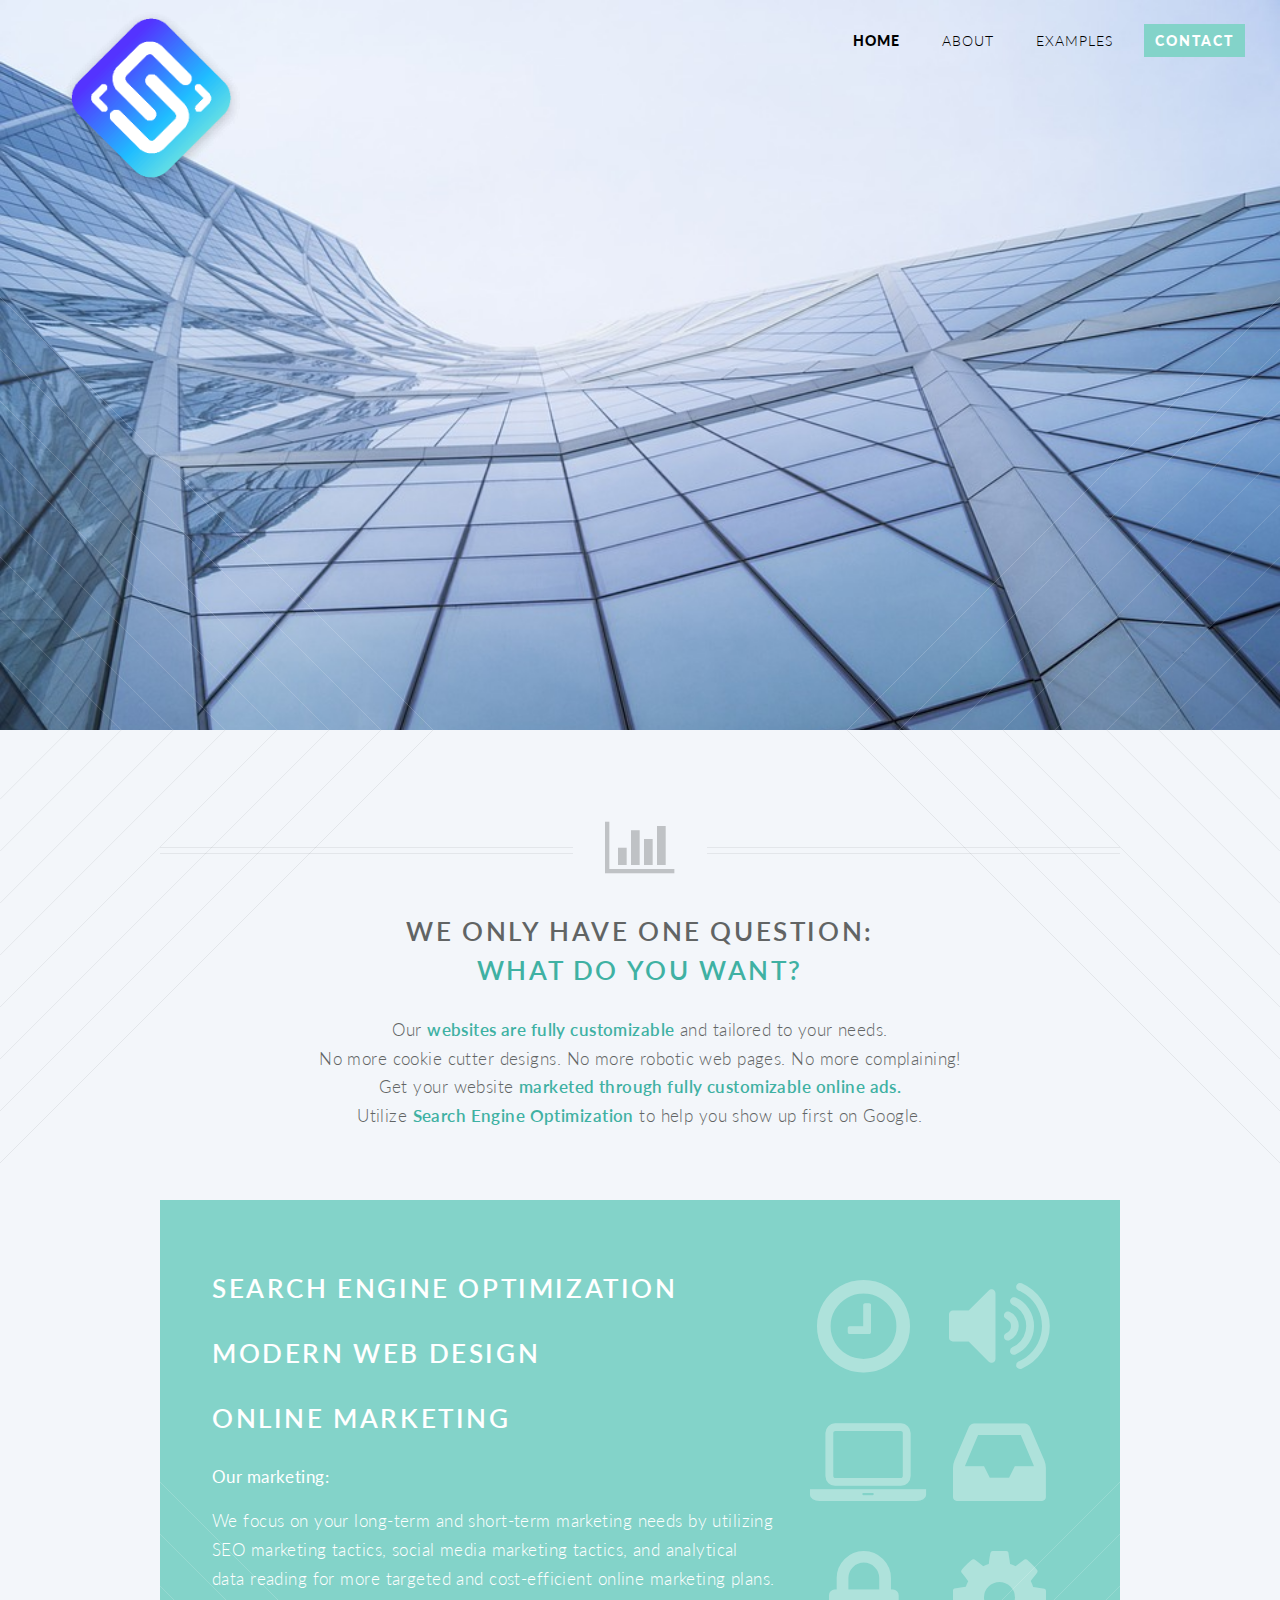
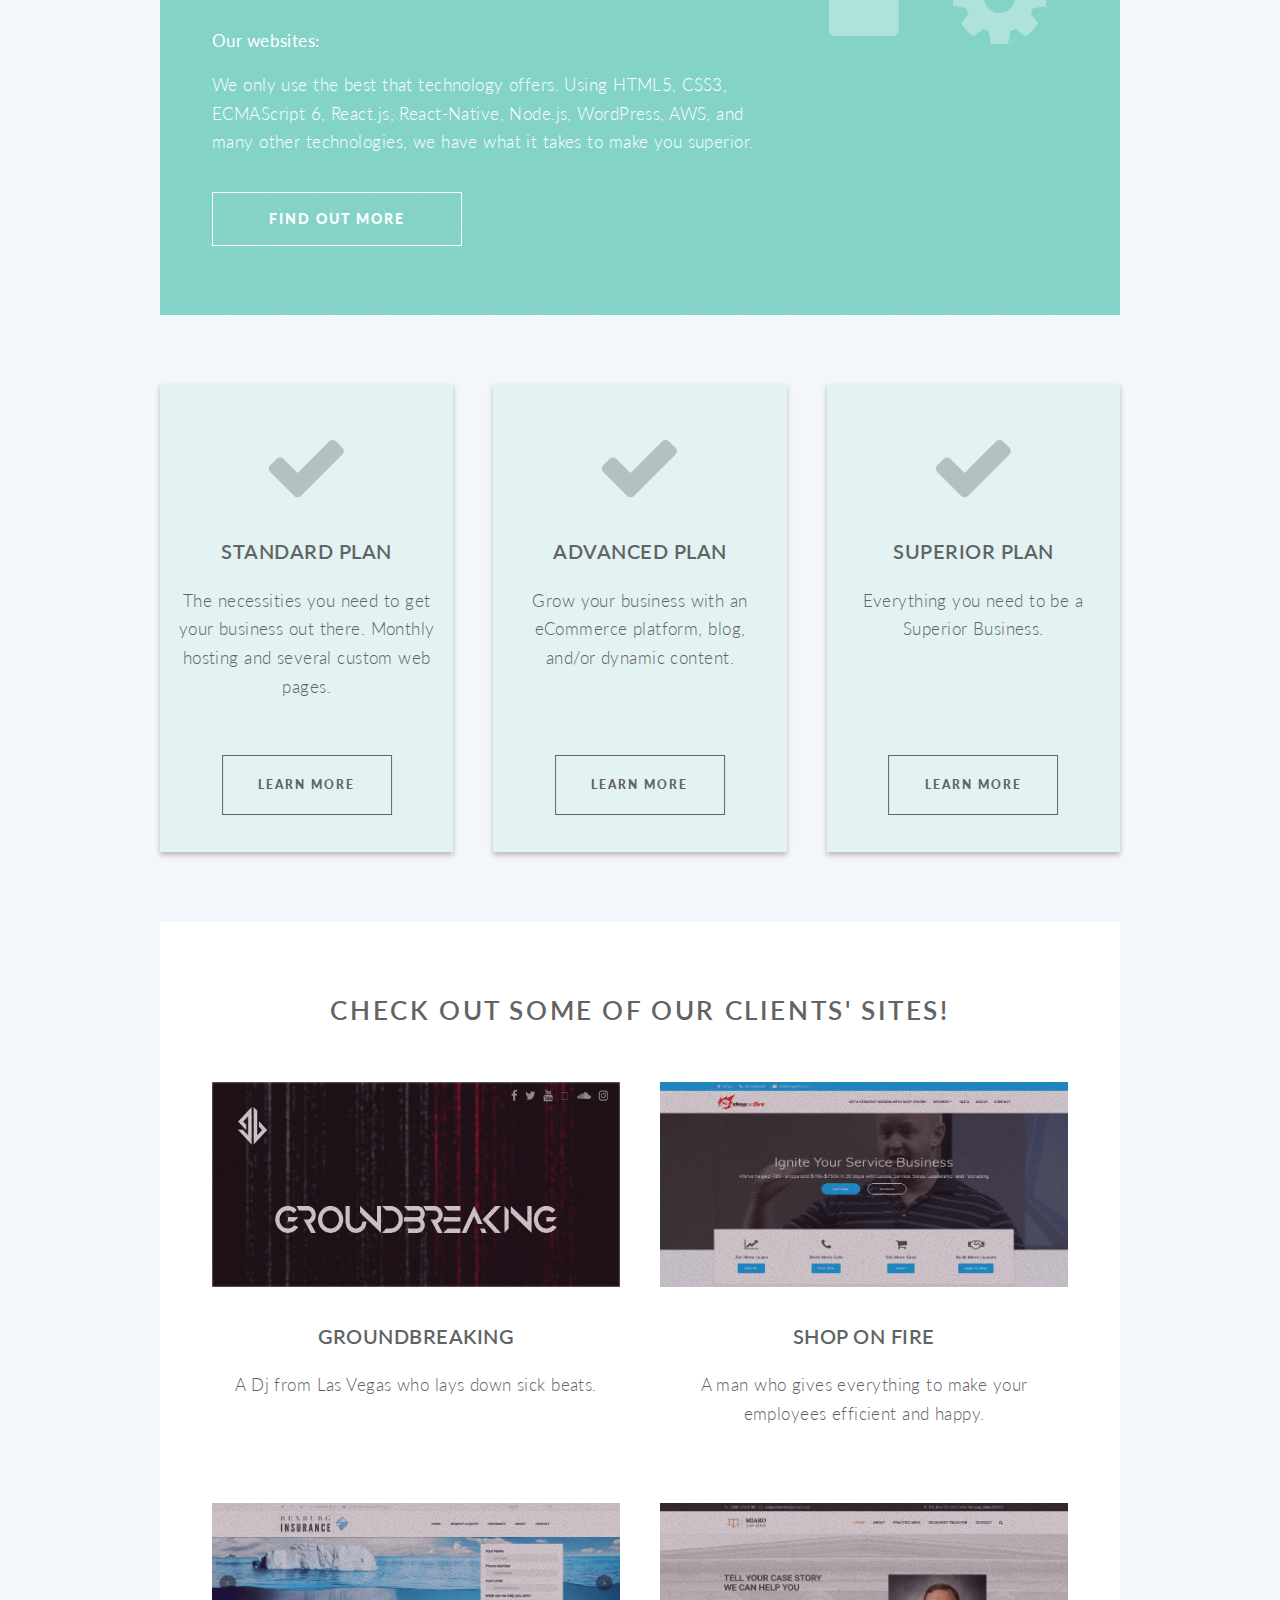
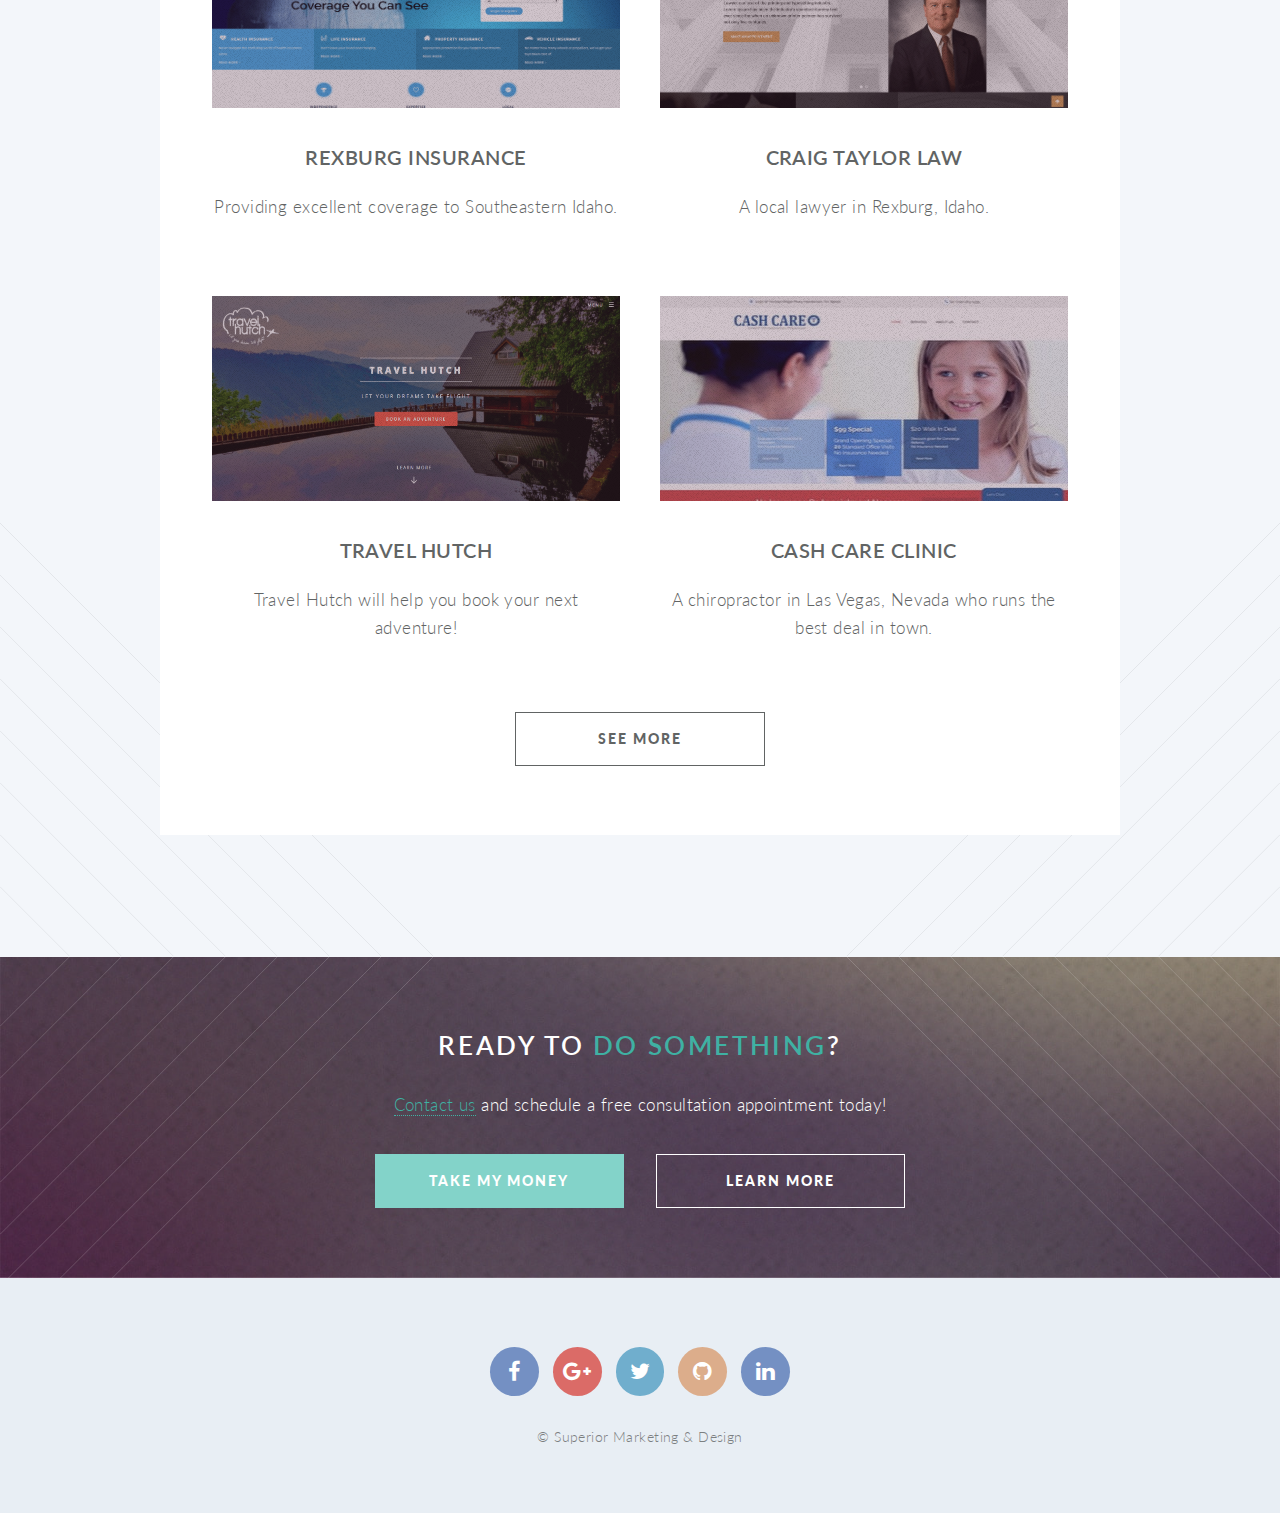
==== commit 50ea8911: "Removed pricing page" ====
--- a/index.html
+++ b/index.html
@@ -41,7 +41,7 @@
 						<a href="about.html">About</a>
 					</li>
 					<li>
-						<a href="pricing.html">Pricing</a>
+						<a href="clients.html">Examples</a>
 					</li>
 					<li>
 						<a href="contact.html" class="button special pulse-button">Contact</a>
@@ -121,12 +121,11 @@
 						<p>We focus on your long-term and short-term marketing needs by utilizing SEO marketing tactics, social media marketing
 							tactics, and analytical data reading for more targeted and cost-efficient online marketing plans.</p>
 						<h4>Our websites:</h4>
-						<p>We only use the best that technology offers. Using HTML5, CSS3, ECMAScript 5/6, React.js, React-Native, Node.js, Bootstrap,
-							Linux, Windows, and many other technologies, we have what it takes to make you superior.</p>
+						<p>We only use the best that technology offers. Using HTML5, CSS3, ECMAScript 6, React.js, React-Native, Node.js, WordPress, AWS, and many other technologies, we have what it takes to make you superior.</p>
 						<footer>
 							<ul class="buttons">
 								<li>
-									<a href="pricing.html" class="button">Find Out More</a>
+									<a href="contact.html" class="button">Find Out More</a>
 								</li>
 							</ul>
 						</footer>
@@ -185,7 +184,7 @@
 							<footer>
 								<ul class="buttons">
 									<li>
-										<a href="pricing.html#standard" class="button small learnmore">Learn More</a>
+										<a href="contact.html" class="button small learnmore">Learn More</a>
 									</li>
 								</ul>
 							</footer>
@@ -203,7 +202,7 @@
 							<footer>
 								<ul class="buttons">
 									<li>
-										<a href="pricing.html#advanced" class="button small learnmore">Learn More</a>
+										<a href="contact.html" class="button small learnmore">Learn More</a>
 									</li>
 								</ul>
 							</footer>
@@ -221,7 +220,7 @@
 							<footer>
 								<ul class="buttons">
 									<li>
-										<a href="pricing.html#superior" class="button small learnmore">Learn More</a>
+										<a href="contact.html" class="button small learnmore">Learn More</a>
 									</li>
 								</ul>
 							</footer>
@@ -272,6 +271,19 @@
 					<div class="6u 12u(narrower)">
 
 						<section>
+							<a href="https://www.rexburginsurance.com/" class="client image featured" target="_blank">
+								<img src="images/rexburgInsurance.png" alt="Rexburg Insurance" class="client" id="client" />
+							</a>
+							<header>
+								<h3>Rexburg Insurance</h3>
+							</header>
+							<p>Providing excellent coverage to Southeastern Idaho.</p>
+						</section>
+
+					</div>
+					<div class="6u 12u(narrower)">
+
+						<section>
 							<a href="https://www.craigtaylorlaw.com/" class="client image featured" target="_blank">
 								<img src="images/craigtaylorlaw.png" alt="Craig Taylor Law" class="client" id="client" />
 							</a>
@@ -282,6 +294,21 @@
 						</section>
 
 					</div>
+				</div>
+				<div class="row">
+					<div class="6u 12u(narrower)">
+
+						<section>
+							<a href="https://www.travelhutch.com" class="client image featured" target="_blank">
+								<img src="images/travelhutch.png" alt="Travel Hutch" class="client" id="client" />
+							</a>
+							<header>
+								<h3>Travel Hutch</h3>
+							</header>
+							<p>Travel Hutch will help you book your next adventure!</p>
+						</section>
+
+					</div>
 					<div class="6u 12u(narrower)">
 
 						<section>
@@ -291,36 +318,7 @@
 							<header>
 								<h3>Cash Care Clinic</h3>
 							</header>
-							<p>A local chiropractor in Henderson, Nevada who runs the best deal in town!.</p>
-						</section>
-
-					</div>
-				</div>
-				<div class="row">
-					<div class="6u 12u(narrower)">
-
-						<section>
-							<a href="https://www.travelhutch.com" class="client image featured" target="_blank">
-								<img src="images/travelhutch.png" alt="Travel Hutch" class="client" id="client" />
-							</a>
-							<header>
-								<h3>Travel Hutch</h3>
-							</header>
-							<p>Travel Hutch is a company that helps people book sweet vacations!</p>
-						</section>
-
-					</div>
-					<div class="6u 12u(narrower)">
-
-						<section>
-							<a href="https://www.workingmomsconnection.org/" class="client image featured" target="_blank">
-								<img src="images/wmc.png" alt="WMC" class="client" id="client" />
-							</a>
-							<header>
-								<h3>Working Mom's Connection</h3>
-							</header>
-							<p>WMC focuses on supporting all moms in their life endeavors. Whether it be taking care of 5 kids, working full-time,
-								serving the community, or all of the above, WMC seeks to aid moms in this great balancing act.</p>
+							<p>A chiropractor in Las Vegas, Nevada who runs the best deal in town.</p>
 						</section>
 
 					</div>
@@ -353,7 +351,7 @@
 					<a href="contact.html" class="button special">Take My Money</a>
 				</li>
 				<li>
-					<a href="pricing.html" class="button">Learn More</a>
+					<a href="contact.html" class="button">Learn More</a>
 				</li>
 			</ul>
 		</footer>
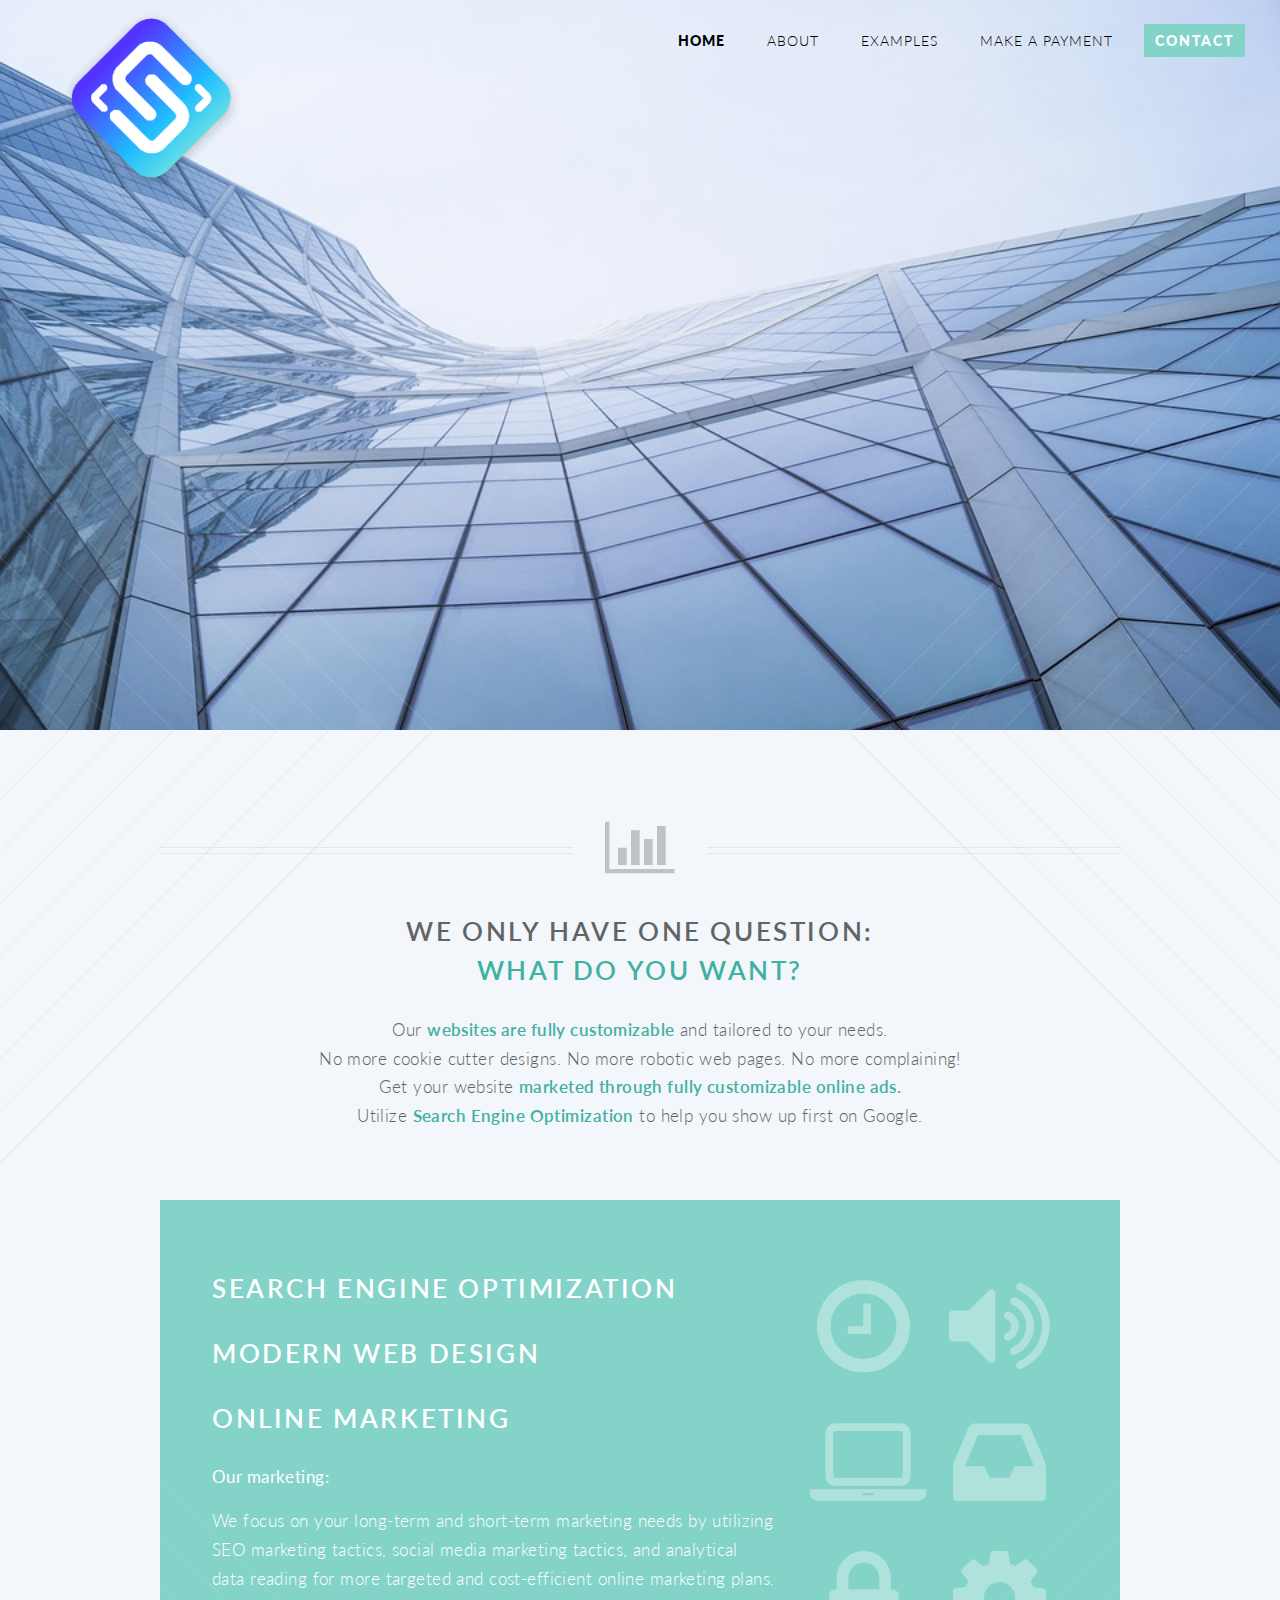
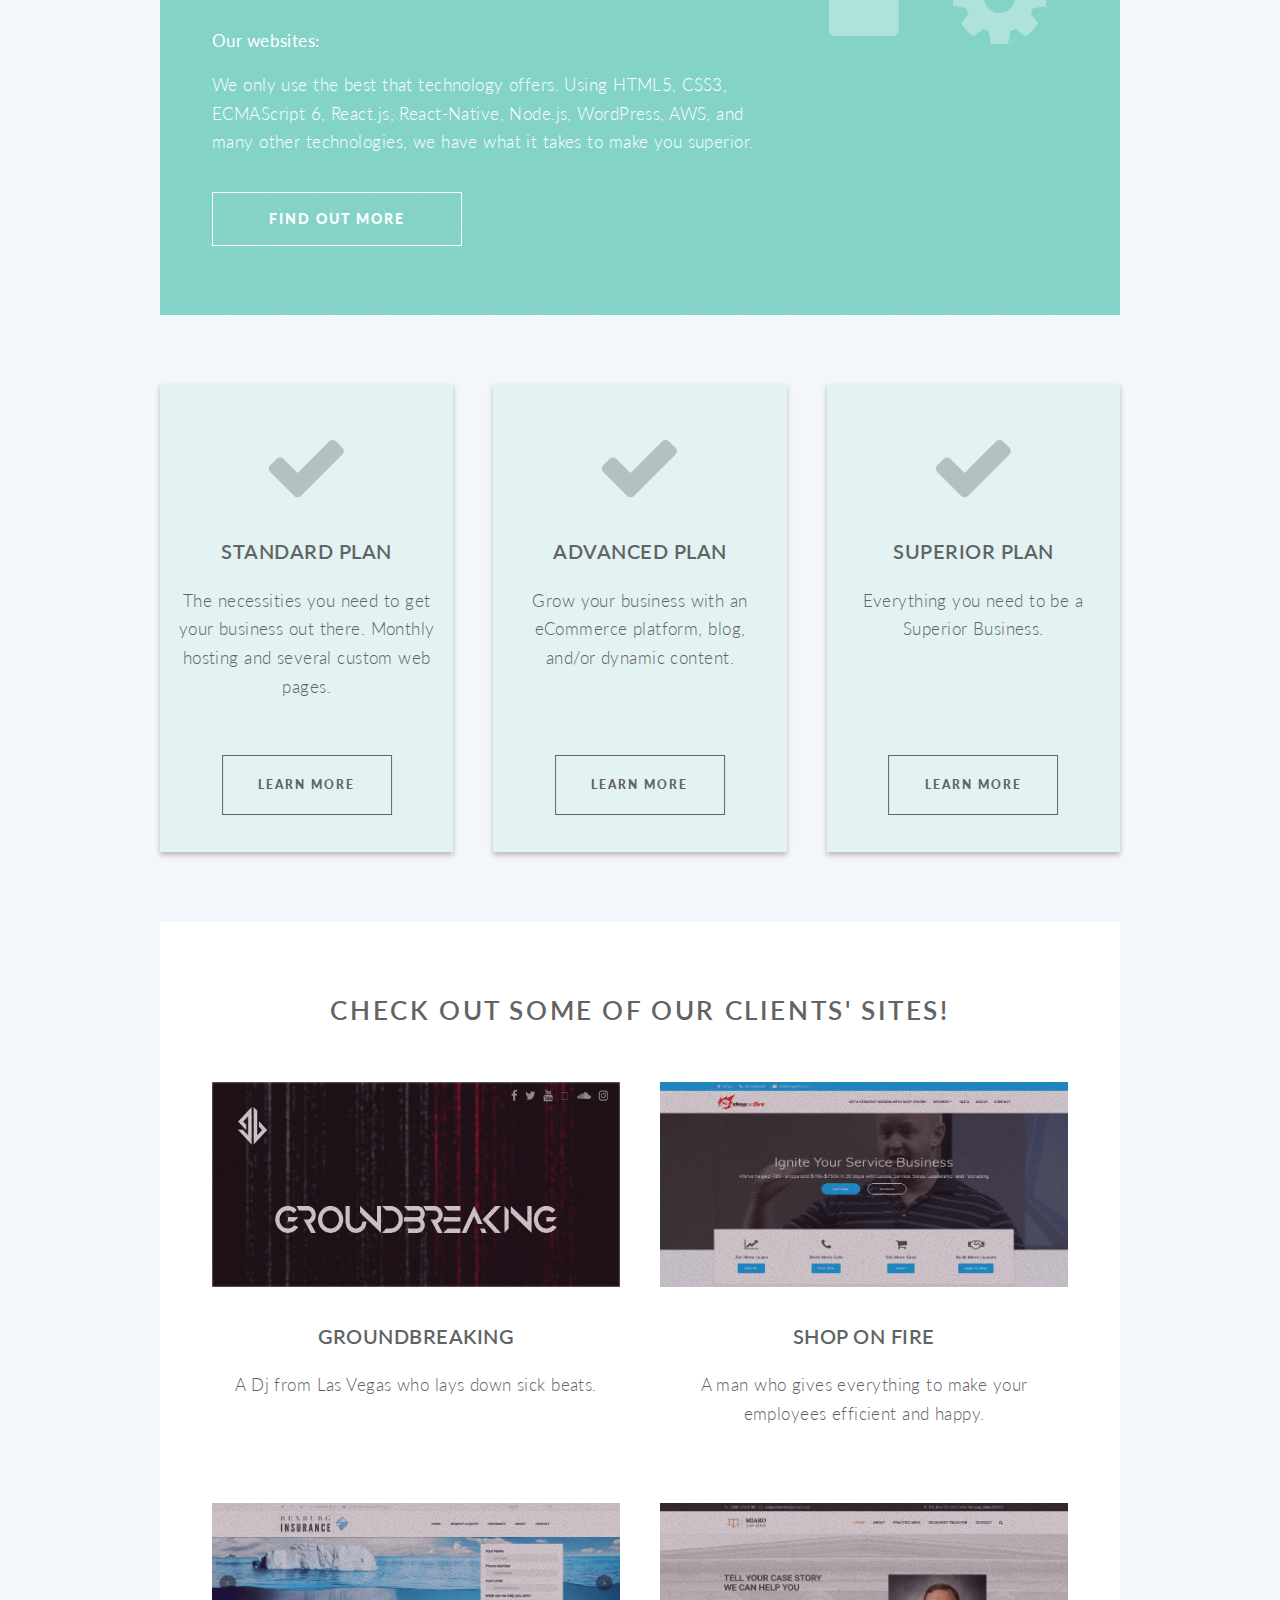
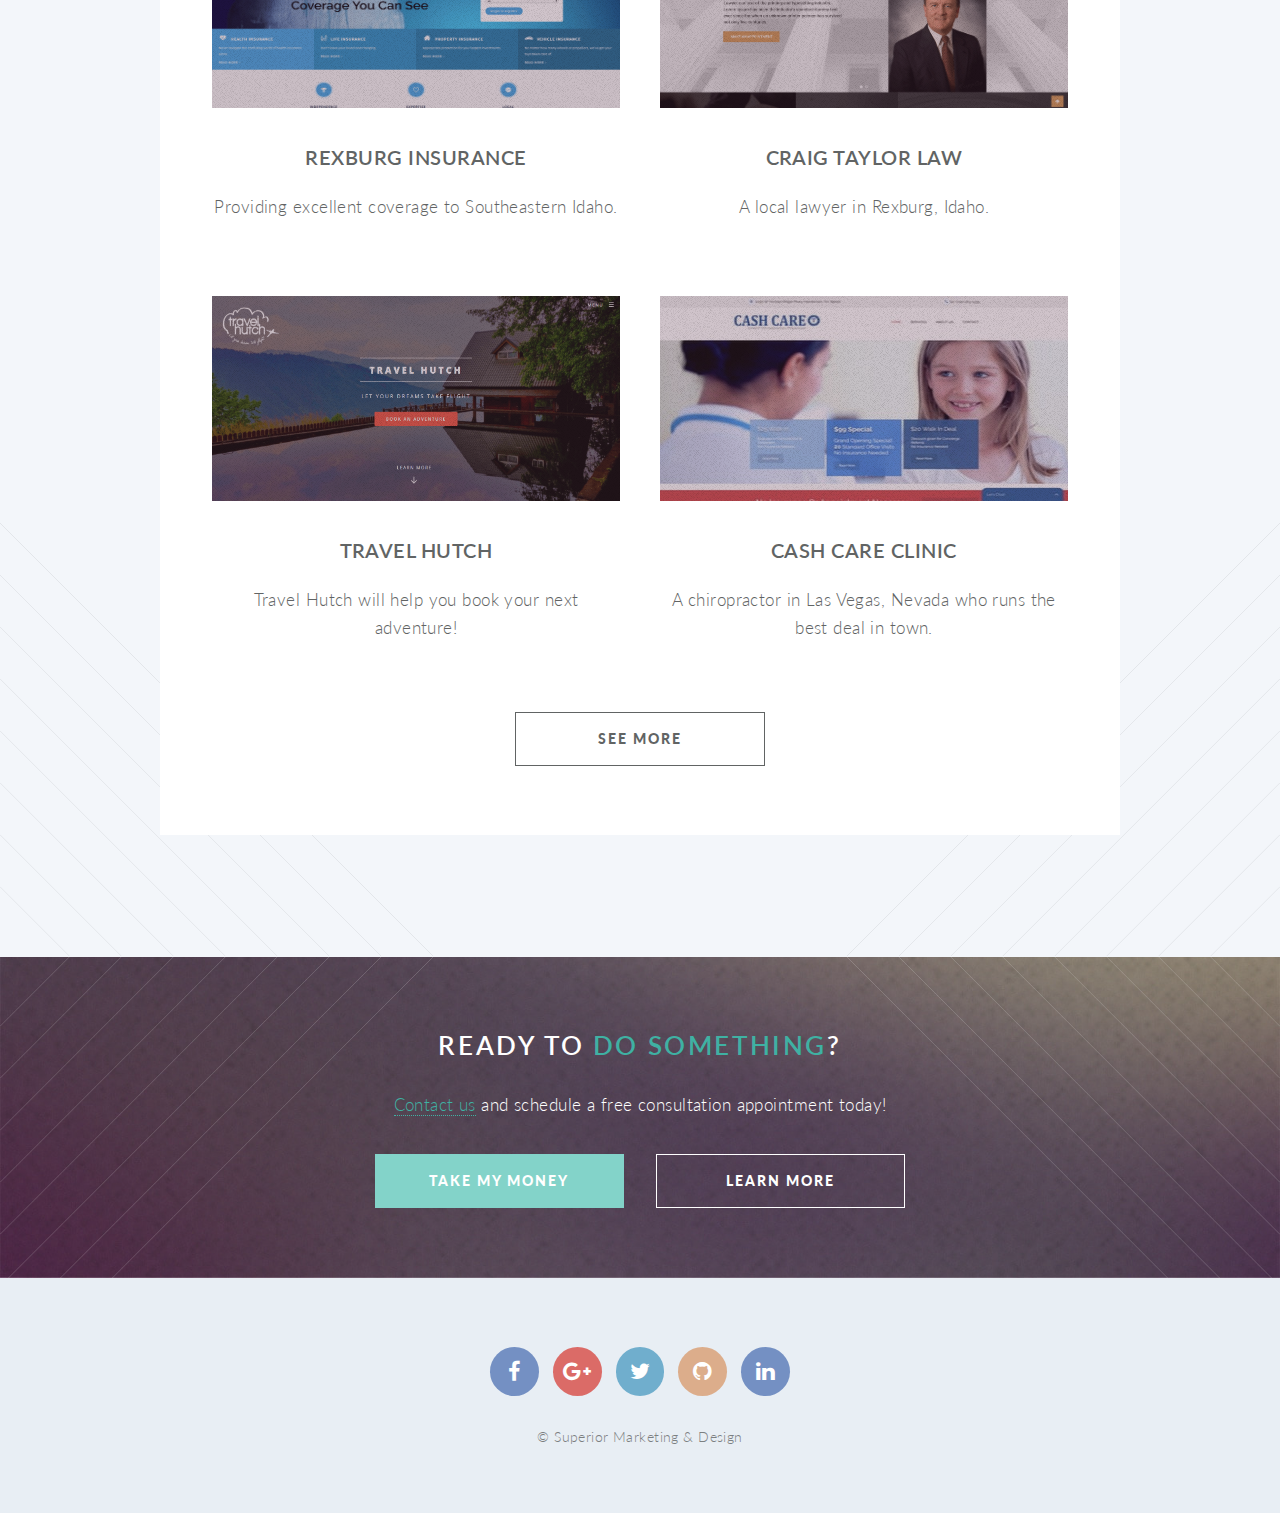
==== commit 471c91ba: "added payment page" ====
--- a/index.html
+++ b/index.html
@@ -42,6 +42,9 @@
 					</li>
 					<li>
 						<a href="clients.html">Examples</a>
+					</li>
+					<li>
+						<a href="pay.html">Make A Payment</a>
 					</li>
 					<li>
 						<a href="contact.html" class="button special pulse-button">Contact</a>
